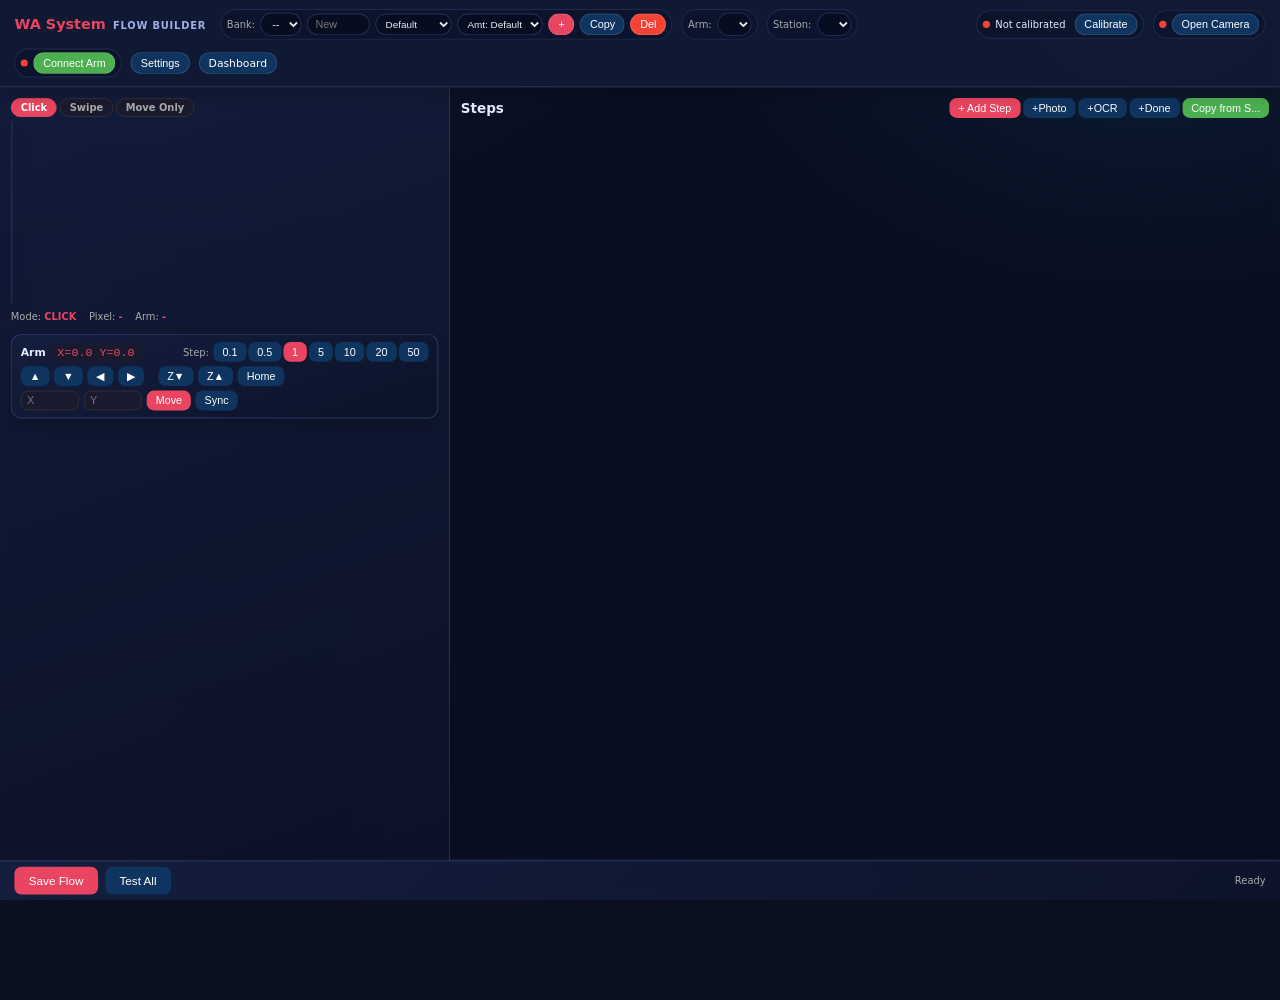
==== static/recorder.html @ 3c76bb42 "ui(builder): consolidate find-and-click/swipe match settings into single row Co-authored-by: Cursor " ====
<!DOCTYPE html>
<html lang="en">
<head>
    <meta charset="UTF-8">
    <meta name="viewport" content="width=device-width, initial-scale=1.0">
    <title>Flow Builder</title>
    <link rel="stylesheet" href="/static/css/style.css">
    <style>
        body { overflow: hidden; }

        /* === NAV BAR === */
        .builder-nav {
            background: var(--bg2);
            padding: 8px 16px;
            display: flex;
            align-items: center;
            gap: 14px;
            border-bottom: 1px solid var(--border);
            flex-wrap: wrap;
            z-index: 100;
        }
        .builder-nav .logo { font-size: 17px; font-weight: 700; color: var(--accent); margin-right: 4px; }
        .ctx-group { display: flex; align-items: center; gap: 6px; }
        .ctx-group label { font-size: 11px; color: var(--text2); margin: 0; white-space: nowrap; }
        .ctx-group select, .ctx-group input { width: auto; padding: 4px 8px; font-size: 12px; }
        .nav-spacer { flex: 1; }
        .status-dot { width: 8px; height: 8px; border-radius: 50%; display: inline-block; }
        .status-dot.on { background: var(--success); }
        .status-dot.off { background: var(--danger); }

        /* === MAIN LAYOUT === */
        .builder-main {
            display: grid;
            grid-template-columns: minmax(360px, 480px) 1fr;
            height: calc(100vh - 86px);
        }
        .panel-left {
            border-right: 1px solid var(--border);
            overflow-y: auto;
            padding: 10px;
            display: flex;
            flex-direction: column;
            gap: 10px;
        }
        .panel-right {
            display: flex;
            flex-direction: column;
            overflow: hidden;
        }
        .step-list-area {
            flex: 1;
            overflow-y: auto;
            padding: 10px;
            border-bottom: 1px solid var(--border);
        }
        .step-form-area {
            padding: 10px;
            background: var(--bg2);
            max-height: 50%;
            overflow-y: auto;
        }

        /* === CAMERA === */
        .camera-container {
            position: relative;
            background: #000;
            border-radius: var(--radius);
            overflow: hidden;
            line-height: 0;
        }
        .camera-container img { display: block; width: 100%; cursor: crosshair; }
        .camera-container canvas {
            position: absolute;
            top: 0; left: 0;
            width: 100%; height: 100%;
            pointer-events: none;
        }
        .camera-info { display: flex; gap: 14px; margin-top: 5px; font-size: 11px; color: var(--text2); }
        .camera-info strong { color: var(--accent); }

        /* === MODE BAR === */
        .mode-bar { display: flex; gap: 3px; margin-bottom: 5px; }
        .mode-btn {
            padding: 3px 10px; border-radius: 4px; font-size: 11px; font-weight: 600;
            cursor: pointer; border: 1px solid var(--border); background: var(--bg); color: var(--text2);
        }
        .mode-btn.active { background: var(--accent); color: #fff; border-color: var(--accent); }

        /* === ARM PANEL === */
        .arm-panel {
            background: var(--bg2);
            border: 1px solid var(--border);
            border-radius: var(--radius);
            padding: 8px 10px;
        }
        .arm-row { display: flex; align-items: center; gap: 5px; margin-bottom: 5px; flex-wrap: wrap; }
        .arm-row:last-child { margin-bottom: 0; }
        .arm-pos {
            font-family: 'Consolas', monospace;
            font-size: 13px; color: var(--accent);
            background: var(--bg); padding: 3px 8px; border-radius: 4px;
        }

        /* === STEP LIST === */
        .step-list-header { display: flex; align-items: center; justify-content: space-between; margin-bottom: 6px; }
        .step-list-header h3 { margin: 0; font-size: 15px; }
        .step-item {
            display: flex; align-items: center; gap: 6px;
            padding: 7px 8px; background: var(--bg); border: 1px solid var(--border);
            border-radius: var(--radius); margin-bottom: 3px; cursor: pointer; font-size: 12px;
        }
        .step-item:hover { border-color: var(--accent); }
        .step-item.selected { border-color: var(--accent); background: rgba(233,69,96,0.08); }
        .step-item.dragging { opacity: 0.4; }
        .step-item .grip { cursor: grab; color: var(--text2); user-select: none; }
        .step-num { font-weight: 700; color: var(--accent); min-width: 20px; text-align: right; }
        .step-name { flex: 1; white-space: nowrap; overflow: hidden; text-overflow: ellipsis; }
        .step-delay { color: var(--text2); font-size: 11px; white-space: nowrap; }

        /* === ACTION BADGES === */
        .action-badge {
            padding: 1px 6px; border-radius: 3px; font-size: 10px; font-weight: 600;
            min-width: 62px; text-align: center; display: inline-block; color: #fff;
        }
        .action-badge.CLICK { background: #1565c0; }
        .action-badge.TYPE { background: #6a1b9a; }
        .action-badge.SWIPE { background: #e65100; }
        .action-badge.PHOTO { background: #2e7d32; }
        .action-badge.ARM_MOVE { background: #37474f; }
        .action-badge.OCR_VERIFY { background: #00838f; }
        .action-badge.CHECK_SCREEN { background: #ff6f00; }

        /* === STEP FORM === */
        .form-grid { display: grid; grid-template-columns: 1fr 1fr; gap: 6px; }
        .form-grid .full { grid-column: 1 / -1; }
        .form-grid label { font-size: 11px; margin-bottom: 2px; }
        .form-grid input:not([type="checkbox"]), .form-grid select { padding: 5px 7px; font-size: 12px; }
        .form-grid input[type="checkbox"] { width: auto; }

        /* === BOTTOM BAR === */
        .builder-bottom {
            background: var(--bg2); border-top: 1px solid var(--border);
            padding: 6px 16px; display: flex; align-items: center; gap: 8px;
        }
        .builder-bottom .spacer { flex: 1; }
        #status-log { font-size: 11px; color: var(--text2); max-width: 500px; overflow: hidden; text-overflow: ellipsis; white-space: nowrap; }

        /* === KEYBOARD MODAL === */
        .kb-layout { display: grid; grid-template-columns: 1fr 1fr; gap: 12px; }
        .kb-right { overflow-y: auto; max-height: 68vh; }
        .kb-section-title { font-size: 10px; color: var(--text2); margin: 5px 0 2px; font-weight: 600; text-transform: uppercase; letter-spacing: 0.5px; }
        .kb-section-grid { display: grid; gap: 3px; margin-bottom: 4px; }
        .key-btn {
            padding: 5px 2px; text-align: center; background: var(--bg);
            border: 2px solid var(--border); border-radius: 4px;
            color: var(--text); font-size: 11px; font-weight: 600; cursor: pointer;
            min-width: 0; overflow: hidden; text-overflow: ellipsis; white-space: nowrap;
        }
        .key-btn:hover { border-color: var(--accent); }
        .key-btn.recorded { border-color: var(--success); background: rgba(76,175,80,0.1); }
        .key-btn.active { border-color: var(--accent); background: rgba(233,69,96,0.15); }
        .key-btn.special { font-size: 10px; color: var(--warning); }

        /* === RUN LOG === */
        .run-log {
            max-height: 260px; overflow-y: auto; font-size: 12px;
            font-family: 'Consolas', monospace; background: var(--bg);
            border-radius: var(--radius); padding: 8px;
        }
        .log-line { padding: 1px 0; }
        .log-line.running { color: var(--warning); }
        .log-line.done { color: var(--success); }
        .log-line.error { color: var(--danger); }
        .log-line.info { color: var(--text2); }

        /* === SETTINGS MODAL === */
        .settings-tabs { display: flex; gap: 0; border-bottom: 2px solid var(--border); margin-bottom: 12px; }
        .settings-tab {
            padding: 10px 20px; font-size: 15px; font-weight: 600; cursor: pointer;
            color: var(--text2); border-bottom: 2px solid transparent; margin-bottom: -2px;
        }
        .settings-tab:hover { color: var(--text); }
        .settings-tab.active { color: var(--accent); border-bottom-color: var(--accent); }
        .settings-panel { display: none; }
        .settings-panel.active { display: block; }
        .settings-table { width: 100%; font-size: 14px; }
        .settings-table th { font-size: 13px; padding: 8px 10px; }
        .settings-table td { padding: 7px 10px; }
        .settings-table input, .settings-table select {
            padding: 5px 8px; font-size: 14px; width: 100%;
        }
        .settings-table .actions { white-space: nowrap; width: 80px; }

        /* === Recorder UI Theme Overrides (visual only) === */
        html, body { min-height: 100%; }
        body {
            background:
                radial-gradient(1200px 700px at 10% -10%, rgba(120, 88, 255, 0.22), transparent 50%),
                radial-gradient(900px 600px at 90% 0%, rgba(50, 186, 255, 0.18), transparent 50%),
                #0a1020;
            color: #e8ecff;
            overflow: hidden;
        }
        .app-shell {
            width: 111.1112%;
            transform: scale(0.9);
            transform-origin: top left;
            height: 111.1112vh;
            display: flex;
            flex-direction: column;
            overflow: hidden;
        }
        .builder-nav {
            background: rgba(16, 25, 52, 0.96);
            border-bottom-color: rgba(109, 127, 206, 0.35);
            box-shadow: 0 8px 20px rgba(0, 0, 0, 0.2);
            padding: 10px 16px;
            gap: 10px;
        }
        .builder-nav .logo {
            display: inline-flex;
            align-items: baseline;
            gap: 8px;
            margin-right: 6px;
        }
        .builder-nav .logo-main {
            font-size: 16px;
            font-weight: 700;
            color: var(--accent);
            line-height: 1;
        }
        .builder-nav .logo-sub {
            font-size: 11px;
            letter-spacing: 0.08em;
            text-transform: uppercase;
            color: #9fb0e7;
            line-height: 1;
        }
        .builder-nav .ctx-group {
            padding: 3px 6px;
            border-radius: 999px;
            background: rgba(9, 16, 38, 0.5);
            border: 1px solid rgba(109, 127, 206, 0.2);
        }
        .builder-nav .ctx-group select,
        .builder-nav .ctx-group input {
            border-radius: 999px;
            border-color: rgba(109, 127, 206, 0.28);
            background: rgba(6, 12, 30, 0.72);
        }
        .builder-nav .btn {
            border-radius: 999px;
            border: 1px solid rgba(255, 255, 255, 0.12);
        }
        .builder-main {
            grid-template-columns: minmax(370px, 500px) 1fr;
            flex: 1;
            min-height: 0;
            height: auto;
        }
        .panel-left {
            border-right-color: rgba(109, 127, 206, 0.28);
            background: linear-gradient(160deg, rgba(18, 28, 59, 0.9), rgba(12, 18, 40, 0.94));
            padding: 12px;
            gap: 12px;
        }
        .panel-right {
            background: rgba(8, 14, 33, 0.55);
            min-height: 0;
        }
        .camera-container {
            border: 1px solid rgba(109, 127, 206, 0.3);
            border-radius: 12px;
            box-shadow: 0 10px 22px rgba(0, 0, 0, 0.22);
        }
        .arm-panel {
            background: linear-gradient(160deg, rgba(20, 31, 64, 0.9), rgba(12, 19, 40, 0.95));
            border-color: rgba(109, 127, 206, 0.3);
            border-radius: 12px;
            box-shadow: 0 8px 18px rgba(0, 0, 0, 0.2);
        }
        .step-list-area {
            padding: 12px;
            border-bottom-color: rgba(109, 127, 206, 0.24);
            min-height: 0;
        }
        .step-form-area {
            background: linear-gradient(160deg, rgba(18, 28, 59, 0.88), rgba(12, 18, 40, 0.92));
            border-top: 1px solid rgba(109, 127, 206, 0.2);
        }
        .step-item {
            background: rgba(11, 19, 43, 0.8);
            border-color: rgba(109, 127, 206, 0.26);
            border-radius: 10px;
        }
        .step-item.selected {
            border-color: rgba(151, 170, 255, 0.8);
            background: rgba(88, 106, 188, 0.16);
        }
        .mode-btn { border-radius: 999px; }
        .builder-bottom {
            background: linear-gradient(135deg, rgba(20, 30, 63, 0.95), rgba(13, 20, 42, 0.95));
            border-top-color: rgba(109, 127, 206, 0.35);
        }
        .modal {
            border-radius: 14px;
            border: 1px solid rgba(109, 127, 206, 0.3);
            background: linear-gradient(160deg, rgba(18, 28, 59, 0.95), rgba(12, 18, 40, 0.98));
            box-shadow: 0 16px 36px rgba(0, 0, 0, 0.32);
        }
        .settings-tabs { border-bottom-color: rgba(109, 127, 206, 0.35); }
        .settings-tab.active { color: #f2f5ff; border-bottom-color: #97a9ff; }
    </style>
</head>
<body>

<div class="app-shell">

<!-- ==================== NAV BAR ==================== -->
<div class="builder-nav">
    <span class="logo"><span class="logo-main">WA System</span><span class="logo-sub">Flow Builder</span></span>

    <div class="ctx-group">
        <label>Bank:</label>
        <select id="bank-select" onchange="onBankChange()"><option value="">--</option></select>
        <input id="bank-new" placeholder="New" style="width:70px;" onkeydown="if(event.key==='Enter')createBank()">
        <select id="bank-ttype" style="width:85px;padding:4px 6px;font-size:11px;" title="Transfer type" onchange="onTemplateFieldChange()">
            <option value="">Default</option>
            <option value="SAME">Same Bank</option>
            <option value="INTER">Interbank</option>
        </select>
        <select id="bank-amtfmt" style="width:95px;padding:4px 6px;font-size:11px;" title="Amount format" onchange="onTemplateFieldChange()">
            <option value="">Amt: Default</option>
            <option value="no_dot">Amt: No Dot</option>
            <option value="always_decimal">Amt: .00</option>
        </select>
        <button class="btn btn-sm btn-primary" onclick="createBank()" title="Create new bank template">+</button>
        <button class="btn btn-sm btn-secondary" onclick="copyFlow()" title="Copy flow to another arm or transfer type">Copy</button>
        <button class="btn btn-sm btn-danger" onclick="deleteFlow()" title="Delete current flow">Del</button>
    </div>

    <div class="ctx-group">
        <label>Arm:</label>
        <select id="arm-select" onchange="onArmChange()"></select>
    </div>

    <div class="ctx-group">
        <label>Station:</label>
        <select id="station-select" onchange="onStationChange()"></select>
    </div>

    <div class="nav-spacer"></div>

    <div class="ctx-group">
        <span class="status-dot off" id="cal-dot"></span>
        <span style="font-size:11px;" id="cal-label">Not calibrated</span>
        <button class="btn btn-sm btn-secondary" onclick="openCalibrate()" style="margin-left:4px;">Calibrate</button>
    </div>

    <div class="ctx-group">
        <span class="status-dot off" id="cam-dot"></span>
        <button class="btn btn-sm btn-secondary" id="cam-btn" onclick="toggleCam()">Open Camera</button>
    </div>

    <div class="ctx-group">
        <span class="status-dot off" id="arm-dot"></span>
        <button class="btn btn-sm btn-success" id="arm-btn" onclick="toggleArm()">Connect Arm</button>
    </div>

    <button class="btn btn-sm btn-secondary" onclick="openSettings()">Settings</button>
    <a href="/" class="btn btn-sm btn-secondary" style="text-decoration:none;">Dashboard</a>
</div>

<!-- ==================== MAIN LAYOUT ==================== -->
<div class="builder-main">

    <!-- LEFT: Camera + Arm Control -->
    <div class="panel-left">
        <div class="camera-section">
            <div class="mode-bar">
                <div class="mode-btn active" data-mode="click" onclick="setMode('click')">Click</div>
                <div class="mode-btn" data-mode="swipe" onclick="setMode('swipe')">Swipe</div>
                <div class="mode-btn" data-mode="move" onclick="setMode('move')">Move Only</div>
            </div>
            <div class="camera-container">
                <img id="camera-feed" src="" onclick="onCameraClick(event)" style="min-height:200px;">
                <canvas id="overlay"></canvas>
            </div>
            <div class="camera-info">
                <span>Mode: <strong id="lbl-mode">CLICK</strong></span>
                <span>Pixel: <strong id="lbl-pixel">-</strong></span>
                <span>Arm: <strong id="lbl-arm">-</strong></span>
            </div>
        </div>

        <div class="arm-panel">
            <div class="arm-row">
                <strong style="font-size:12px;">Arm</strong>
                <div class="arm-pos" id="pos-display">X=0.0 Y=0.0</div>
                <span style="font-size:11px;color:var(--text2);margin-left:auto;">Step:</span>
                <div id="jog-btns" style="display:flex;gap:2px;">
                    <button class="btn btn-secondary btn-sm" onclick="setJog(0.1)">0.1</button>
                    <button class="btn btn-secondary btn-sm" onclick="setJog(0.5)">0.5</button>
                    <button class="btn btn-primary btn-sm"   onclick="setJog(1)">1</button>
                    <button class="btn btn-secondary btn-sm" onclick="setJog(5)">5</button>
                    <button class="btn btn-secondary btn-sm" onclick="setJog(10)">10</button>
                    <button class="btn btn-secondary btn-sm" onclick="setJog(20)">20</button>
                    <button class="btn btn-secondary btn-sm" onclick="setJog(50)">50</button>
                </div>
            </div>
            <div class="arm-row">
                <button class="btn btn-secondary btn-sm" onclick="jog(0,-1)">&#9650;</button>
                <button class="btn btn-secondary btn-sm" onclick="jog(0,1)">&#9660;</button>
                <button class="btn btn-secondary btn-sm" onclick="jog(-1,0)">&#9664;</button>
                <button class="btn btn-secondary btn-sm" onclick="jog(1,0)">&#9654;</button>
                <span style="width:6px;"></span>
                <button class="btn btn-secondary btn-sm" onclick="pressArm()">Z&#9660;</button>
                <button class="btn btn-secondary btn-sm" onclick="liftArm()">Z&#9650;</button>
                <button class="btn btn-secondary btn-sm" onclick="goHome()">Home</button>
            </div>
            <div class="arm-row">
                <input id="go-x" type="number" step="0.1" placeholder="X" style="width:65px;padding:3px 6px;font-size:12px;">
                <input id="go-y" type="number" step="0.1" placeholder="Y" style="width:65px;padding:3px 6px;font-size:12px;">
                <button class="btn btn-primary btn-sm" onclick="goToXY()">Move</button>
                <button class="btn btn-secondary btn-sm" onclick="syncPos()" title="Only update display, arm stays">Sync</button>
            </div>
        </div>
    </div>

    <!-- RIGHT: Step List + Step Form -->
    <div class="panel-right">
        <div class="step-list-area">
            <div class="step-list-header">
                <h3>Steps <span id="step-count" style="color:var(--text2);font-weight:400;font-size:12px;"></span></h3>
                <div style="display:flex;gap:3px;flex-wrap:wrap;">
                    <button class="btn btn-primary btn-sm" onclick="showAddStep()">+ Add Step</button>
                    <button class="btn btn-secondary btn-sm" onclick="addQuick('PHOTO')">+Photo</button>
                    <button class="btn btn-secondary btn-sm" onclick="addQuick('OCR_VERIFY')">+OCR</button>
                    <button class="btn btn-secondary btn-sm" onclick="addQuick('done')">+Done</button>
                    <button class="btn btn-success btn-sm" onclick="showCopyCoords()" title="Copy coords from another station with offset">Copy from S...</button>
                </div>
            </div>
            <div id="step-list"></div>
        </div>
        <div class="step-form-area" id="form-area" style="display:none;">
            <div id="step-form"></div>
        </div>
    </div>
</div>

<!-- ==================== BOTTOM BAR ==================== -->
<div class="builder-bottom">
    <button class="btn btn-primary" onclick="saveFlow()">Save Flow</button>
    <button class="btn btn-secondary" onclick="testAll()">Test All</button>
    <div class="spacer"></div>
    <span id="status-log">Ready</span>
</div>

</div>

<!-- ==================== KEYBOARD MODAL ==================== -->
<div class="modal-overlay" id="kb-modal">
    <div class="modal" style="min-width:920px;max-width:96vw;max-height:90vh;display:flex;flex-direction:column;">
        <div style="display:flex;align-items:center;gap:10px;margin-bottom:6px;flex-wrap:wrap;">
            <h3 id="kb-title" style="margin:0;">Record Keyboard</h3>
            <select id="kb-cat" style="width:180px;padding:4px 8px;font-size:12px;" disabled>
                <option value="system_keyboard">System Keyboard (full)</option>
                <option value="system_keypad">System Keypad (digits)</option>
                <option value="app_keyboard">App Keyboard (full)</option>
                <option value="app_keypad">App Keypad (digits)</option>
                <option value="multi_page">Multi-Page Keyboard</option>
                <option value="random_pin">Random PIN Keypad</option>
            </select>
            <span id="kb-progress" style="font-size:11px;color:var(--text2);margin-left:auto;"></span>
        </div>
        <!-- Multi-page: page tabs -->
        <div id="kb-page-tabs" style="display:none;margin-bottom:6px;">
            <div style="display:flex;gap:3px;align-items:center;flex-wrap:wrap;" id="kb-page-btns"></div>
        </div>
        <div class="kb-layout" style="flex:1;overflow:hidden;">
            <div style="overflow-y:auto;">
                <div class="camera-container">
                    <img id="kb-cam" src="" onclick="onKbClick(event)" style="width:100%;cursor:crosshair;">
                </div>
                <p style="margin-top:6px;font-size:12px;">
                    Current: <strong id="kb-cur" style="color:var(--accent);font-size:18px;">-</strong>
                    <span style="color:var(--text2);margin-left:6px;">Click on camera to set position</span>
                </p>
            </div>
            <div class="kb-right">
                <div id="kb-grid"></div>
                <!-- Multi-page properties -->
                <div id="kb-props" style="display:none;margin-top:6px;padding:6px 8px;background:var(--bg);border-radius:var(--radius);font-size:12px;">
                    <strong style="font-size:11px;color:var(--text2);">Keyboard Properties</strong>
                    <label style="display:flex;align-items:center;gap:6px;margin:4px 0;cursor:pointer;">
                        <input type="checkbox" id="kb-auto-cap"> Auto-capitalize first letter
                    </label>
                    <label style="display:flex;align-items:center;gap:6px;margin:4px 0;cursor:pointer;">
                        <input type="checkbox" id="kb-shift-cancel" checked> Shift auto-cancel after one char
                    </label>
                </div>
                <details style="margin-top:6px;">
                    <summary style="font-size:11px;color:var(--text2);cursor:pointer;">Show recorded coordinates</summary>
                    <div style="max-height:140px;overflow-y:auto;margin-top:4px;">
                        <table style="width:100%;font-size:10px;">
                            <thead><tr><th>Page</th><th>Key</th><th>X</th><th>Y</th></tr></thead>
                            <tbody id="kb-table"></tbody>
                        </table>
                    </div>
                </details>
                <div class="btn-group" style="margin-top:8px;">
                    <button class="btn btn-success btn-sm" onclick="autoFillRows()" title="Record first & last key of each row, then auto-fill the rest">Auto-fill Rows</button>
                    <button class="btn btn-danger btn-sm" onclick="resetKb()" title="Delete all recorded keys for this keyboard and start fresh">Reset</button>
                    <button class="btn btn-primary btn-sm" onclick="saveKb()">Save & Close</button>
                    <button class="btn btn-secondary btn-sm" onclick="closeKb()">Cancel</button>
                </div>
            </div>
        </div>
    </div>
</div>

<!-- ==================== TEST RUN MODAL ==================== -->
<div class="modal-overlay" id="run-modal">
    <div class="modal" style="min-width:480px;">
        <h3>Test Run</h3>
        <div class="run-log" id="run-log"></div>
        <div class="btn-group" style="margin-top:10px;">
            <button class="btn btn-danger btn-sm" onclick="runAbort=true">Stop</button>
            <button class="btn btn-secondary btn-sm" onclick="closeModal('run-modal');runAbort=true">Close</button>
        </div>
    </div>
</div>

<!-- ==================== SETTINGS MODAL ==================== -->
<div class="modal-overlay" id="settings-modal">
    <div class="modal" style="min-width:850px;max-width:95vw;max-height:85vh;display:flex;flex-direction:column;">
        <div style="display:flex;justify-content:space-between;align-items:center;margin-bottom:0;">
            <h3 style="margin:0;">Settings</h3>
            <button class="btn btn-secondary btn-sm" onclick="closeModal('settings-modal')">Close</button>
        </div>
        <div class="settings-tabs">
            <div class="settings-tab active" onclick="setSettingsTab('bank-apps')">Bank Apps</div>
            <div class="settings-tab" onclick="setSettingsTab('arms')">Arms</div>
            <div class="settings-tab" onclick="setSettingsTab('stations')">Stations</div>
            <div class="settings-tab" onclick="setSettingsTab('phones')">Phones</div>
            <div class="settings-tab" onclick="setSettingsTab('mappings')">Bank Mappings</div>
        </div>
        <div style="flex:1;overflow-y:auto;">
            <div class="settings-panel active" id="sp-bank-apps"></div>
            <div class="settings-panel" id="sp-arms"></div>
            <div class="settings-panel" id="sp-stations"></div>
            <div class="settings-panel" id="sp-phones"></div>
            <div class="settings-panel" id="sp-mappings"></div>
        </div>
    </div>
</div>

<!-- ==================== CALIBRATION MODAL ==================== -->
<div class="modal-overlay" id="roi-modal" onclick="if(event.target===this)this.classList.remove('active')">
    <div class="modal" style="max-width:540px;text-align:center;">
        <div style="display:flex;justify-content:space-between;align-items:center;margin-bottom:8px;">
            <h3 style="margin:0;">Select OCR Region</h3>
            <button class="btn btn-secondary btn-sm" onclick="closeModal('roi-modal')">Done</button>
        </div>
        <p style="font-size:11px;color:var(--text2);margin-bottom:8px;">Draw a rectangle on the photo to select the OCR area. You can redraw.</p>
        <canvas id="roi-canvas" style="cursor:crosshair;border:1px solid var(--border);border-radius:4px;max-width:100%;"></canvas>
        <div id="roi-info" style="margin-top:6px;font-size:12px;color:var(--accent);"></div>
    </div>
</div>

<div class="modal-overlay" id="cal-modal">
    <div class="modal" style="min-width:720px;max-width:95vw;">
        <div style="display:flex;justify-content:space-between;align-items:center;margin-bottom:12px;">
            <h3 style="margin:0;">Fiducial Card Calibration</h3>
            <button class="btn btn-secondary btn-sm" onclick="closeModal('cal-modal')">Close</button>
        </div>

        <div id="cal-step-1">
            <p style="margin-bottom:6px;"><strong>Step 1 of 3</strong> &mdash; Capture Photo</p>
            <p style="margin-bottom:8px;font-size:12px;color:var(--text2);">Place the calibration card on the phone stage with its printed edges parallel to the arm's X/Y axes. Jog the arm so the camera sees the entire inner black square.</p>
            <div style="margin-bottom:12px;">
                <label style="font-size:12px;">Inner square size:</label>
                <input id="cal-card-size" type="number" value="50" step="1" style="width:70px;"> mm
                <span style="font-size:11px;color:var(--text2);margin-left:8px;">(default 50mm; check card's printed label)</span>
            </div>
            <button class="btn btn-primary" onclick="calCaptureSnapshot()">Capture Photo</button>
        </div>

        <div id="cal-step-2" style="display:none;">
            <p style="margin-bottom:6px;"><strong>Step 2 of 3</strong> &mdash; Click Corners</p>
            <p style="margin-bottom:8px;font-size:12px;color:var(--text2);">Click the 4 corners of the inner black square in this order: <strong>TL &rarr; TR &rarr; BR &rarr; BL</strong>.</p>
            <div style="margin-bottom:6px;font-size:12px;">Next to click: <strong id="cal-next-corner" style="color:var(--accent);">TL (top-left)</strong></div>
            <canvas id="cal-click-canvas" style="cursor:crosshair;border:1px solid var(--border);border-radius:4px;max-width:100%;display:block;"></canvas>
            <div id="cal-corner-list" style="font-size:11px;color:var(--text2);margin-top:4px;min-height:14px;"></div>
            <div style="margin-top:10px;display:flex;gap:6px;">
                <button class="btn btn-secondary btn-sm" onclick="calResetCorners()">Reset Clicks</button>
                <button class="btn btn-primary" id="cal-to-step-3" onclick="calProceedToPenStep()" disabled>Next: Align Pen</button>
            </div>
        </div>

        <div id="cal-step-3" style="display:none;">
            <p style="margin-bottom:6px;"><strong>Step 3 of 3</strong> &mdash; Align Pen to Crosshair</p>
            <p style="margin-bottom:10px;font-size:12px;color:var(--text2);">Jog the pen tip over the card crosshair, lower the pen with <em>Press</em> to verify it physically touches the crosshair center, then click <em>Set Pen Reference</em>. Arrow keys also work.</p>
            <div style="display:flex;gap:18px;align-items:flex-start;margin-bottom:8px;">
                <div style="flex:0 0 auto;">
                    <div style="display:flex;gap:4px;margin-bottom:6px;align-items:center;">
                        <span style="font-size:11px;color:var(--text2);">Step:</span>
                        <button class="btn btn-secondary btn-sm cal-jog-step-btn" data-step="0.1" onclick="calSetJogStep(0.1)" style="font-size:10px;padding:2px 6px;">0.1</button>
                        <button class="btn btn-primary btn-sm cal-jog-step-btn" data-step="1" onclick="calSetJogStep(1)" style="font-size:10px;padding:2px 6px;">1</button>
                        <button class="btn btn-secondary btn-sm cal-jog-step-btn" data-step="5" onclick="calSetJogStep(5)" style="font-size:10px;padding:2px 6px;">5</button>
                        <span style="font-size:11px;color:var(--text2);margin-left:4px;">mm</span>
                    </div>
                    <div style="display:grid;grid-template-columns:repeat(3,34px);grid-template-rows:repeat(3,30px);gap:2px;">
                        <div></div>
                        <button class="btn btn-secondary btn-sm" onclick="calJog(0,-1)" title="Up (Y-)">&#9650;</button>
                        <div></div>
                        <button class="btn btn-secondary btn-sm" onclick="calJog(-1,0)" title="Left (X-)">&#9664;</button>
                        <div style="font-size:10px;text-align:center;align-self:center;color:var(--text2);">jog</div>
                        <button class="btn btn-secondary btn-sm" onclick="calJog(1,0)" title="Right (X+)">&#9654;</button>
                        <div></div>
                        <button class="btn btn-secondary btn-sm" onclick="calJog(0,1)" title="Down (Y+)">&#9660;</button>
                        <div></div>
                    </div>
                    <div style="margin-top:6px;display:flex;gap:4px;">
                        <button class="btn btn-secondary btn-sm" onclick="pressArm()" style="font-size:11px;">Press</button>
                        <button class="btn btn-secondary btn-sm" onclick="liftArm()" style="font-size:11px;">Lift</button>
                    </div>
                </div>
                <div style="flex:1;">
                    <div style="padding:10px;background:var(--bg);border-radius:var(--radius);font-family:monospace;font-size:14px;">
                        Current arm:<br>
                        X = <span id="cal-pen-cur-x" style="color:var(--accent);font-weight:bold;">0</span><br>
                        Y = <span id="cal-pen-cur-y" style="color:var(--accent);font-weight:bold;">0</span>
                    </div>
                    <button class="btn btn-success" style="margin-top:12px;width:100%;" onclick="calSetPenPos()">Set Pen Reference &amp; Save</button>
                </div>
            </div>
        </div>

        <div id="cal-step-4" style="display:none;">
            <h4 id="cal-result-header" style="margin-bottom:8px;">Calibration Result</h4>
            <div id="cal-result-summary" style="font-family:monospace;font-size:12px;padding:10px;background:var(--bg);border-radius:var(--radius);white-space:pre-wrap;"></div>
            <div style="margin-top:12px;display:flex;gap:6px;">
                <button class="btn btn-primary" onclick="calReset()">Start Over</button>
                <button class="btn btn-secondary" onclick="closeModal('cal-modal')">Done</button>
            </div>
        </div>
    </div>
</div>

<script src="/static/js/api.js"></script>
<script>
/* ============================================================
   STATE
   ============================================================ */
let S = {
    bank: '',
    station: 1,
    tplId: null,
    templates: [],
    armOn: false,
    curX: 0, curY: 0,
    jogStep: 1,
    calibrated: false,
    mode: 'click',
    swipePhase: null,
    swipeStartArm: null,
    swipeStartPx: null,
    lastArm: null,
    steps: [],
    selIdx: -1,
    isNew: false,
    uiEls: {},
    swipes: {},
    keymaps: {},
    kbType: '',
    kbKeys: {},
    kbCurKey: null,
    refs: [],
    camOn: false,
    armId: null,
    allStations: [],
    maxX: null,
    maxY: null,
};
let runAbort = false;

function getArmId() { return S.armId; }

/* ============================================================
   INIT
   ============================================================ */
async function init() {
    const arms = await API.get('/api/stations/arms');
    const armSel = document.getElementById('arm-select');
    armSel.innerHTML = arms.map(a => `<option value="${a.id}">${a.name} (${a.com_port})</option>`).join('');
    if (arms.length > 0) {
        S.armId = arms[0].id;
        S.maxX = arms[0].max_x ?? null;
        S.maxY = arms[0].max_y ?? null;
    }

    S.allStations = await API.get('/api/stations/');
    loadStationsForArm();

    await reloadTemplates();

    const arm = await API.get('/api/recorder/arm/status' + (S.armId ? '?arm_id=' + S.armId : ''));
    if (arm.connected) {
        S.armOn = true;
        S.curX = arm.x || 0;
        S.curY = arm.y || 0;
    }
    updateArmUI();

    const cam = await API.get('/api/camera/status' + (S.armId ? '?arm_id=' + S.armId : ''));
    if (cam.open) {
        S.camOn = true;
        document.getElementById('camera-feed').src = '/api/stream?arm_id=' + S.armId + '&t=' + Date.now();
        document.getElementById('cam-dot').className = 'status-dot on';
        document.getElementById('cam-btn').textContent = 'Close Camera';
        document.getElementById('cam-btn').className = 'btn btn-sm btn-danger';
    }

    await checkCal();
    renderSteps();
    document.addEventListener('keydown', onKey);

    window.addEventListener('beforeunload', (e) => {
        if (S.armOn || S.camOn) {
            const msg = 'Arm or camera is still connected. Leaving will auto-disconnect.';
            e.returnValue = msg;
            return msg;
        }
    });

    window.addEventListener('unload', () => {
        if (S.camOn) {
            navigator.sendBeacon('/api/camera/close' + (S.armId ? '?arm_id=' + S.armId : ''));
        }
        if (S.armOn) {
            navigator.sendBeacon('/api/recorder/arm/disconnect' + (S.armId ? '?arm_id=' + S.armId : ''));
        }
    });
}

function loadStationsForArm() {
    const filtered = S.allStations.filter(s => s.arm_id === S.armId);
    const sel = document.getElementById('station-select');
    sel.innerHTML = filtered.map(s => `<option value="${s.id}">${s.name}</option>`).join('');
    if (filtered.length > 0) {
        S.station = filtered[0].id;
        sel.value = S.station;
    } else {
        S.station = null;
    }
}

async function onArmChange() {
    const newArmId = parseInt(document.getElementById('arm-select').value);
    if (S.armOn) {
        document.getElementById('arm-select').value = S.armId;
        toast('Disconnect arm first before switching', 'error');
        return;
    }
    if (S.camOn) { await toggleCam(); }
    S.armId = newArmId;
    const selectedArm = (await API.get('/api/stations/arms')).find(a => a.id === newArmId);
    S.maxX = selectedArm?.max_x ?? null;
    S.maxY = selectedArm?.max_y ?? null;
    loadStationsForArm();
    await reloadTemplates();
    S.bank = ''; S.tplId = null; S.steps = []; S.refs = [];
    S.uiEls = {}; S.swipes = {}; S.keymaps = {};
    S.selIdx = -1; S.curX = 0; S.curY = 0;
    document.getElementById('bank-select').value = '';
    showPos();
    renderSteps();
    await checkCal();
    toast('Switched to ARM ' + S.armId);
}

async function reloadTemplates() {
    S.templates = await API.get('/api/banks/templates?arm_id=' + S.armId);
    fillBankSelect();
}

function fillBankSelect() {
    const sel = document.getElementById('bank-select');
    const active = S.templates.filter(t => t.status === 'active').sort((a,b) => a.bank_code.localeCompare(b.bank_code));
    sel.innerHTML = '<option value="">-- select --</option>' +
        active.map(t => {
            const tt = t.transfer_type ? ` (${t.transfer_type})` : '';
            return `<option value="${t.id}">${t.bank_code}${tt}</option>`;
        }).join('');
}

/* ============================================================
   CONTEXT: Bank / Station
   ============================================================ */
async function onBankChange() {
    const selVal = document.getElementById('bank-select').value;
    if (!selVal) { S.bank = ''; S.tplId = null; S.steps = []; renderSteps(); return; }
    const tpl = S.templates.find(t => t.id === parseInt(selVal));
    if (!tpl) return;
    S.bank = tpl.bank_code;
    S.tplId = tpl.id;
    document.getElementById('bank-ttype').value = tpl.transfer_type || '';
    document.getElementById('bank-amtfmt').value = tpl.amount_format || '';
    await loadDirectTemplate();
}

async function onTemplateFieldChange() {
    if (!S.tplId) return;
    const tpl = S.templates.find(t => t.id === S.tplId);
    if (!tpl) return;

    const newTT = document.getElementById('bank-ttype').value || null;
    const newAF = document.getElementById('bank-amtfmt').value || null;

    const data = {};
    if (newTT !== (tpl.transfer_type || null)) data.transfer_type = newTT;
    if (newAF !== (tpl.amount_format || null)) data.amount_format = newAF;
    if (!Object.keys(data).length) return;

    const r = await API.put(`/api/banks/templates/${S.tplId}`, data);
    if (r.error) { toast('Error: ' + r.error, 'error'); return; }

    if ('transfer_type' in data) tpl.transfer_type = newTT;
    if ('amount_format' in data) tpl.amount_format = newAF;
    fillBankSelect();
    document.getElementById('bank-select').value = S.tplId;
    toast('Updated: ' + Object.keys(data).join(', '));
}

async function createBank() {
    const code = document.getElementById('bank-new').value.trim().toUpperCase();
    if (!code) return;
    const ttype = document.getElementById('bank-ttype').value || null;
    const amtfmt = document.getElementById('bank-amtfmt').value || null;
    const suffix = ttype ? ` ${ttype === 'SAME' ? 'Same Bank' : 'Interbank'}` : '';
    const r = await API.post('/api/banks/templates', {
        bank_code: code, arm_id: S.armId, name: code + suffix + ' Transfer Flow', transfer_type: ttype, amount_format: amtfmt,
    });
    if (r.success) {
        await reloadTemplates();
        document.getElementById('bank-select').value = r.id;
        document.getElementById('bank-new').value = '';
        S.bank = code;
        S.tplId = r.id;
        await loadDirectTemplate();
        toast('Template created: ' + code + (ttype ? ' (' + ttype + ')' : ''));
    }
}

async function onStationChange() {
    S.station = parseInt(document.getElementById('station-select').value);
    await checkCal();
    if (S.bank) {
        await loadCoords();
        refreshStepCoords();
        renderSteps();
        setStatus(`Station S${S.station}: ${Object.keys(S.uiEls).length} coords, ${Object.keys(S.keymaps).length} keyboards loaded`);
    }
}

function refreshStepCoords() {
    for (const s of S.steps) {
        if (['CLICK','ARM_MOVE','PHOTO','OCR_VERIFY','CHECK_SCREEN'].includes(s.action_type) && s.ui_element_key) {
            const el = S.uiEls[s.ui_element_key];
            s.coords = el ? { x: el.x, y: el.y } : null;
        } else if (s.action_type === 'SWIPE' && s.swipe_key) {
            const sw = S.swipes[s.swipe_key];
            s.coords = sw ? { start_x: sw.start_x, start_y: sw.start_y, end_x: sw.end_x, end_y: sw.end_y } : null;
        }
    }
}

/* ============================================================
   COPY COORDINATES (offset between stations)
   ============================================================ */
S._copySrcEls = null;
S._copySrcSwipes = null;
S._copySrcKeymaps = null;
S._copyOffset = null;

async function showCopyCoords() {
    if (!S.bank) { toast('Select bank first', 'error'); return; }
    const others = [1,2,3,4].filter(s => s !== S.station);
    if (!others.length) return;

    document.getElementById('form-area').style.display = 'block';
    document.getElementById('step-form').innerHTML = `
        <div style="display:flex;justify-content:space-between;align-items:center;margin-bottom:6px;">
            <h3 style="font-size:14px;margin:0;">Copy Coords → S${S.station}</h3>
            <button class="btn btn-secondary btn-sm" onclick="hideCopyMode()">✕</button>
        </div>
        <div class="form-grid">
            <div class="form-group"><label>Copy FROM station</label>
                <select id="cp-src" onchange="loadCopySrc()">
                    ${others.map(s => `<option value="${s}">S${s}</option>`).join('')}
                </select></div>
            <div class="form-group"><label>Reference point</label>
                <select id="cp-ref" onchange="onCopyRefChange()">
                    <option value="">-- load source first --</option>
                </select></div>
        </div>
        <div style="font-size:12px;color:var(--text2);margin:4px 0;">
            Source coord: <strong id="cp-src-xy" style="color:var(--accent);">-</strong>
        </div>
        <div style="font-size:12px;margin:4px 0;padding:6px 8px;background:var(--bg);border-radius:var(--radius);">
            <strong>Step:</strong> Jog the arm to the same point on S${S.station}'s phone, then:<br>
            <button class="btn btn-success btn-sm" onclick="calcOffsetFromArm()" style="margin-top:4px;">Use Current Arm Position</button>
            <span style="color:var(--text2);margin-left:8px;">or click on camera (requires calibration)</span>
        </div>
        <div style="font-size:13px;margin:4px 0;">
            Offset: <strong id="cp-offset" style="color:var(--success);">-</strong>
        </div>
        <div id="cp-preview" style="max-height:160px;overflow-y:auto;font-size:10px;margin:4px 0;"></div>
        <div style="display:flex;gap:6px;margin-top:4px;">
            <button class="btn btn-primary btn-sm" id="cp-apply" onclick="applyCopy()" disabled>Apply All</button>
            <button class="btn btn-secondary btn-sm" onclick="hideCopyMode()">Cancel</button>
        </div>`;

    S.mode = 'offset';
    document.querySelectorAll('.mode-bar .mode-btn').forEach(b => b.classList.remove('active'));
    document.getElementById('lbl-mode').textContent = 'OFFSET CAL';
    S._copyOffset = null;

    await loadCopySrc();
}

async function loadCopySrc() {
    const srcSt = parseInt(document.getElementById('cp-src').value);
    const [ui, sw, km] = await Promise.all([
        API.get(`/api/coords/ui/${S.bank}/${srcSt}`),
        API.get(`/api/coords/swipes/${S.bank}/${srcSt}`),
        API.get(`/api/coords/keymaps/${S.bank}/${srcSt}`),
    ]);

    S._copySrcEls = {};
    (Array.isArray(ui) ? ui : []).forEach(e => { S._copySrcEls[e.element_key] = { x: e.x, y: e.y }; });

    S._copySrcSwipes = {};
    (Array.isArray(sw) ? sw : []).forEach(s => {
        S._copySrcSwipes[s.swipe_key] = { start_x: s.start_x, start_y: s.start_y, end_x: s.end_x, end_y: s.end_y };
    });

    S._copySrcKeymaps = {};
    (Array.isArray(km) ? km : []).forEach(k => {
        if (!S._copySrcKeymaps[k.keyboard_type]) S._copySrcKeymaps[k.keyboard_type] = {};
        S._copySrcKeymaps[k.keyboard_type][k.key_char] = { x: k.x, y: k.y };
    });

    const sel = document.getElementById('cp-ref');
    const keys = Object.keys(S._copySrcEls);
    sel.innerHTML = '<option value="">-- pick reference --</option>' +
        keys.map(k => {
            const c = S._copySrcEls[k];
            return `<option value="${k}">${k} (${c.x.toFixed(1)}, ${c.y.toFixed(1)})</option>`;
        }).join('');

    const nEl = keys.length, nSw = Object.keys(S._copySrcSwipes).length;
    const nKm = Object.values(S._copySrcKeymaps).reduce((a, o) => a + Object.keys(o).length, 0);
    setStatus(`S${srcSt}: ${nEl} elements, ${nSw} swipes, ${nKm} keys`);
    document.getElementById('cp-offset').textContent = '-';
    document.getElementById('cp-preview').innerHTML = '';
    document.getElementById('cp-apply').disabled = true;
    S._copyOffset = null;
}

function onCopyRefChange() {
    const key = document.getElementById('cp-ref').value;
    if (key && S._copySrcEls[key]) {
        const c = S._copySrcEls[key];
        document.getElementById('cp-src-xy').textContent = `(${c.x.toFixed(1)}, ${c.y.toFixed(1)})`;
    } else {
        document.getElementById('cp-src-xy').textContent = '-';
    }
    S._copyOffset = null;
    document.getElementById('cp-offset').textContent = '-';
    document.getElementById('cp-preview').innerHTML = '';
    document.getElementById('cp-apply').disabled = true;
}

function calcOffsetFromArm() {
    const refKey = document.getElementById('cp-ref')?.value;
    if (!refKey || !S._copySrcEls || !S._copySrcEls[refKey]) {
        toast('Select a reference point first', 'error'); return;
    }
    const src = S._copySrcEls[refKey];
    S._copyOffset = {
        dx: +(S.curX - src.x).toFixed(1),
        dy: +(S.curY - src.y).toFixed(1),
    };
    document.getElementById('cp-offset').textContent =
        `dx = ${S._copyOffset.dx}, dy = ${S._copyOffset.dy}`;
    showCopyPreview();
    document.getElementById('cp-apply').disabled = false;
    setStatus(`Offset: dx=${S._copyOffset.dx}, dy=${S._copyOffset.dy} (from arm pos ${S.curX}, ${S.curY})`);
}

function showCopyPreview() {
    if (!S._copyOffset) return;
    const { dx, dy } = S._copyOffset;
    let rows = '';
    for (const [k, c] of Object.entries(S._copySrcEls)) {
        rows += `<tr><td>UI</td><td>${k}</td><td>(${c.x.toFixed(1)},${c.y.toFixed(1)})</td>
            <td style="color:var(--success);">(${(c.x+dx).toFixed(1)},${(c.y+dy).toFixed(1)})</td></tr>`;
    }
    for (const [k, c] of Object.entries(S._copySrcSwipes)) {
        rows += `<tr><td>Swipe</td><td>${k}</td>
            <td>(${c.start_x.toFixed(1)},${c.start_y.toFixed(1)})→(${c.end_x.toFixed(1)},${c.end_y.toFixed(1)})</td>
            <td style="color:var(--success);">(${(c.start_x+dx).toFixed(1)},${(c.start_y+dy).toFixed(1)})→(${(c.end_x+dx).toFixed(1)},${(c.end_y+dy).toFixed(1)})</td></tr>`;
    }
    for (const [kbType, keys] of Object.entries(S._copySrcKeymaps)) {
        const n = Object.keys(keys).length;
        rows += `<tr><td>KB</td><td>${kbType}</td><td colspan="2">${n} keys (all offset by dx=${dx}, dy=${dy})</td></tr>`;
    }
    document.getElementById('cp-preview').innerHTML =
        `<table style="width:100%;"><thead><tr><th>Type</th><th>Name</th><th>Source</th><th>→ S${S.station}</th></tr></thead><tbody>${rows}</tbody></table>`;
}

async function applyCopy() {
    if (!S._copyOffset) return;
    const { dx, dy } = S._copyOffset;
    setStatus('Applying offset...');
    let count = 0;

    for (const [key, c] of Object.entries(S._copySrcEls)) {
        const nx = +(c.x + dx).toFixed(1), ny = +(c.y + dy).toFixed(1);
        const ex = S.uiEls[key];
        if (ex && ex.id) {
            await API.put(`/api/coords/ui/${ex.id}`, { x: nx, y: ny });
            S.uiEls[key] = { x: nx, y: ny, id: ex.id };
        } else {
            const r = await API.post('/api/coords/ui', {
                bank_code: S.bank, station_id: S.station, element_key: key, x: nx, y: ny,
            });
            if (!r.error) S.uiEls[key] = { x: nx, y: ny, id: r.id };
        }
        count++;
    }

    for (const [key, c] of Object.entries(S._copySrcSwipes)) {
        const data = {
            start_x: +(c.start_x+dx).toFixed(1), start_y: +(c.start_y+dy).toFixed(1),
            end_x: +(c.end_x+dx).toFixed(1), end_y: +(c.end_y+dy).toFixed(1),
        };
        const ex = S.swipes[key];
        if (ex && ex.id) {
            await API.put(`/api/coords/swipes/${ex.id}`, data);
            S.swipes[key] = { ...data, id: ex.id };
        } else {
            const r = await API.post('/api/coords/swipes', {
                bank_code: S.bank, station_id: S.station, swipe_key: key, ...data,
            });
            if (!r.error) S.swipes[key] = { ...data, id: r.id };
        }
        count++;
    }

    for (const [kbType, keys] of Object.entries(S._copySrcKeymaps)) {
        const batch = Object.entries(keys).map(([ch, p]) => ({
            char: ch, x: +(p.x+dx).toFixed(1), y: +(p.y+dy).toFixed(1),
        }));
        await API.post('/api/coords/keymaps/batch', {
            bank_code: S.bank, station_id: S.station, keyboard_type: kbType, keys: batch,
        });
        if (!S.keymaps[kbType]) S.keymaps[kbType] = {};
        batch.forEach(k => { S.keymaps[kbType][k.char] = { x: k.x, y: k.y }; });
        count += batch.length;
    }

    refreshStepCoords();
    renderSteps();
    toast(`Done! ${count} coordinates copied to S${S.station}`);
    setStatus(`Offset applied: dx=${dx}, dy=${dy} — ${count} coords`);
    hideCopyMode();
}

function hideCopyMode() {
    setMode('click');
    hideForm();
    S._copySrcEls = null;
    S._copySrcSwipes = null;
    S._copySrcKeymaps = null;
    S._copyOffset = null;
}

async function loadDirectTemplate() {
    await loadRefs();
    await loadCoords();
    const rows = await API.get(`/api/flows/${S.tplId}/steps`);
    S.steps = (Array.isArray(rows) ? rows : []).map(r => ({
        id: r.id, step_name: r.step_name, action_type: r.action_type,
        ui_element_key: r.ui_element_key, keymap_type: r.keymap_type,
        swipe_key: r.swipe_key, input_source: r.input_source,
        tap_count: r.tap_count || 1, pre_delay_ms: r.pre_delay_ms || 0,
        post_delay_ms: r.post_delay_ms || 0, description: r.description || '',
        coords: getStepCoords(r),
    }));
    S.selIdx = -1;
    hideForm();
    renderSteps();
    setStatus(`Loaded ${S.steps.length} steps for ${S.bank}`);
}

async function loadTemplate() {
    const tpl = S.templates.find(t => t.bank_code === S.bank && t.status === 'active');
    await loadRefs();
    if (tpl) {
        S.tplId = tpl.id;
        await loadCoords();
        const rows = await API.get(`/api/flows/${S.tplId}/steps`);
        S.steps = rows.map(r => ({
            id: r.id,
            step_name: r.step_name,
            action_type: r.action_type,
            ui_element_key: r.ui_element_key,
            keymap_type: r.keymap_type,
            swipe_key: r.swipe_key,
            input_source: r.input_source,
            tap_count: r.tap_count || 1,
            pre_delay_ms: r.pre_delay_ms || 0,
            post_delay_ms: r.post_delay_ms || 0,
            description: r.description || '',
            coords: getStepCoords(r),
        }));
        setStatus(`Loaded ${S.steps.length} steps for ${S.bank}`);
    } else {
        const r = await API.post('/api/banks/templates', { bank_code: S.bank, arm_id: S.armId, name: S.bank + ' Transfer Flow' });
        S.tplId = r.id;
        await reloadTemplates();
        S.steps = [];
        setStatus('New template: ' + S.bank);
    }
    S.selIdx = -1;
    hideForm();
    renderSteps();
}

function getStepCoords(row) {
    if (row.ui_element_key && S.uiEls[row.ui_element_key])
        return { x: S.uiEls[row.ui_element_key].x, y: S.uiEls[row.ui_element_key].y };
    if (row.swipe_key && S.swipes[row.swipe_key]) {
        const s = S.swipes[row.swipe_key];
        return { start_x: s.start_x, start_y: s.start_y, end_x: s.end_x, end_y: s.end_y };
    }
    return null;
}

async function loadCoords() {
    if (!S.bank) return;
    const [ui, sw, km, kbConfigs] = await Promise.all([
        API.get(`/api/coords/ui/${S.bank}/${S.station}`),
        API.get(`/api/coords/swipes/${S.bank}/${S.station}`),
        API.get(`/api/coords/keymaps/${S.bank}/${S.station}`),
        API.get(`/api/coords/keyboard-configs/${S.bank}/${S.station}`),
    ]);
    S.uiEls = {}; ui.forEach(e => { S.uiEls[e.element_key] = { x: e.x, y: e.y, id: e.id }; });
    S.swipes = {}; sw.forEach(s => { S.swipes[s.swipe_key] = { start_x: s.start_x, start_y: s.start_y, end_x: s.end_x, end_y: s.end_y, id: s.id }; });
    S.keymaps = {}; km.forEach(k => {
        if (!S.keymaps[k.keyboard_type]) S.keymaps[k.keyboard_type] = {};
        S.keymaps[k.keyboard_type][k.key_char] = { x: k.x, y: k.y, id: k.id };
    });
    (Array.isArray(kbConfigs) ? kbConfigs : []).forEach(c => {
        if (!S.keymaps[c.keyboard_type]) S.keymaps[c.keyboard_type] = {};
    });
}

async function checkCal() {
    const c = await API.get('/api/calibration/status');
    S.calibrated = !!(c[S.station] && c[S.station].calibrated);
    document.getElementById('cal-dot').className = 'status-dot ' + (S.calibrated ? 'on' : 'off');
    document.getElementById('cal-label').textContent = S.calibrated ? 'Calibrated' : 'Not calibrated';
}

/* ============================================================
   CAMERA TOGGLE
   ============================================================ */
async function toggleCam() {
    const img = document.getElementById('camera-feed');
    const dot = document.getElementById('cam-dot');
    const btn = document.getElementById('cam-btn');
    const aq = S.armId ? '?arm_id=' + S.armId : '';
    if (S.camOn) {
        img.src = '';
        await API.post('/api/camera/close' + aq);
        S.camOn = false;
        dot.className = 'status-dot off';
        btn.textContent = 'Open Camera';
        btn.className = 'btn btn-sm btn-secondary';
        toast('Camera released');
    } else {
        await API.post('/api/camera/open' + aq);
        img.src = '/api/stream' + aq + (aq ? '&' : '?') + 't=' + Date.now();
        S.camOn = true;
        dot.className = 'status-dot on';
        btn.textContent = 'Close Camera';
        btn.className = 'btn btn-sm btn-danger';
        toast('Camera opened');
    }
}

/* ============================================================
   ARM CONTROL
   ============================================================ */
async function toggleArm() {
    const aq = S.armId ? '?arm_id=' + S.armId : '';
    if (S.armOn) {
        await API.post('/api/recorder/arm/disconnect' + aq);
        S.armOn = false;
        toast('Arm disconnected');
    } else {
        const r = await API.post('/api/recorder/arm/connect' + aq);
        if (r.success) {
            S.armOn = true;
            S.curX = 0; S.curY = 0;
            toast('Arm connected (pos 0,0 — Sync if arm elsewhere)');
        } else { toast('Failed: ' + (r.error || '?'), 'error'); return; }
    }
    updateArmUI();
}

function updateArmUI() {
    const dot = document.getElementById('arm-dot');
    const btn = document.getElementById('arm-btn');
    dot.className = 'status-dot ' + (S.armOn ? 'on' : 'off');
    btn.textContent = S.armOn ? 'Disconnect' : 'Connect Arm';
    btn.className = S.armOn ? 'btn btn-sm btn-danger' : 'btn btn-sm btn-success';
    showPos();
}

function showPos() {
    document.getElementById('pos-display').textContent = `X=${S.curX.toFixed(1)} Y=${S.curY.toFixed(1)}`;
}

function setJog(v) {
    S.jogStep = v;
    document.querySelectorAll('#jog-btns .btn').forEach(b => b.className = 'btn btn-secondary btn-sm');
    event.target.className = 'btn btn-primary btn-sm';
}

function _armLimitError(x, y) {
    if (x < 0 || y < 0)
        return `Position out of range: X and Y must be \u2265 0 (got X=${x} Y=${y})`;
    if (S.maxX !== null && x > S.maxX)
        return `Position out of range: X ${x} exceeds limit ${S.maxX}`;
    if (S.maxY !== null && y > S.maxY)
        return `Position out of range: Y ${y} exceeds limit ${S.maxY}`;
    return null;
}

async function jog(dx, dy) {
    const nx = Math.round(Math.max(0, S.curX + dx * S.jogStep) * 10) / 10;
    const ny = Math.round(Math.max(0, S.curY + dy * S.jogStep) * 10) / 10;
    const err = _armLimitError(nx, ny);
    if (err) { toast(err, 'error'); return; }
    S.curX = nx; S.curY = ny;
    showPos();
    if (S.armOn) await API.post('/api/recorder/arm/move', { x: S.curX, y: S.curY, arm_id: getArmId() });
}

async function pressArm() { if (S.armOn) await API.post('/api/recorder/arm/press' + (S.armId ? '?arm_id=' + S.armId : '')); }
async function liftArm()  { if (S.armOn) await API.post('/api/recorder/arm/lift' + (S.armId ? '?arm_id=' + S.armId : '')); }

async function goHome() {
    S.curX = 0; S.curY = 0; showPos();
    if (S.armOn) await API.post('/api/recorder/arm/move', { x: 0, y: 0, arm_id: getArmId() });
}

async function goToXY() {
    const tx = parseFloat(document.getElementById('go-x').value) || 0;
    const ty = parseFloat(document.getElementById('go-y').value) || 0;
    const err = _armLimitError(tx, ty);
    if (err) { toast(err, 'error'); return; }
    S.curX = tx; S.curY = ty;
    showPos();
    if (S.armOn) await API.post('/api/recorder/arm/move', { x: S.curX, y: S.curY, arm_id: getArmId() });
}

function syncPos() {
    S.curX = parseFloat(document.getElementById('go-x').value) || 0;
    S.curY = parseFloat(document.getElementById('go-y').value) || 0;
    showPos();
    toast(`Synced: (${S.curX}, ${S.curY})`);
}

function onKey(e) {
    if (['INPUT','SELECT','TEXTAREA'].includes(e.target.tagName)) return;
    const map = { ArrowUp: [0,-1], ArrowDown: [0,1], ArrowLeft: [-1,0], ArrowRight: [1,0] };
    if (map[e.key]) {
        e.preventDefault();
        // Use calJog when the calibration modal's pen-align step is visible,
        // so the X/Y display in the modal refreshes on every keystroke.
        const calStep3 = document.getElementById('cal-step-3');
        const calModalActive = document.getElementById('cal-modal')?.classList.contains('active');
        if (calModalActive && calStep3 && calStep3.style.display !== 'none') {
            calJog(...map[e.key]);
        } else {
            jog(...map[e.key]);
        }
    }
}

/* ============================================================
   CAMERA INTERACTION
   ============================================================ */
function setMode(m) {
    S.mode = m;
    S.swipePhase = null;
    S.swipeStartPx = null;
    S.swipeStartArm = null;
    clearCanvas();
    document.querySelectorAll('.mode-bar .mode-btn').forEach(b =>
        b.classList.toggle('active', b.dataset.mode === m));
    document.getElementById('lbl-mode').textContent = m.toUpperCase();
}

async function onCameraClick(e) {
    const img = e.target, rect = img.getBoundingClientRect();
    const rpx = (e.clientX - rect.left) / rect.width * (img.naturalWidth || 480);
    const rpy = (e.clientY - rect.top) / rect.height * (img.naturalHeight || 640);
    document.getElementById('lbl-pixel').textContent = `(${rpx.toFixed(0)}, ${rpy.toFixed(0)})`;

    const r = await API.post('/api/calibration/convert', {
        station_id: S.station, px: rpx, py: rpy,
        cur_arm_x: S.curX, cur_arm_y: S.curY,
    });
    if (r.error) { document.getElementById('lbl-arm').textContent = r.error; return; }

    const ax = r.arm_x, ay = r.arm_y;

    if (S._pinRecording && pinRecordIdx < 12) {
        pinPositions[pinRecordIdx] = [ax, ay];
        toast(`${PIN_GRID_LABELS[pinRecordIdx]}: (${ax}, ${ay})`);
        pinRecordIdx = Math.min(11, pinRecordIdx + 1);
        refreshPinGrid();
        document.getElementById('lbl-arm').textContent = `PIN pos recorded: (${ax.toFixed(1)}, ${ay.toFixed(1)})`;
        return;
    }
    document.getElementById('lbl-arm').textContent = `(${ax.toFixed(1)}, ${ay.toFixed(1)})`;
    S.lastArm = { x: ax, y: ay };

    if (S.mode === 'move') {
        const moveErr = _armLimitError(ax, ay);
        if (moveErr) { toast(moveErr, 'error'); return; }
        if (S.armOn) { await API.post('/api/recorder/arm/move', { x: ax, y: ay, arm_id: getArmId() }); S.curX = ax; S.curY = ay; showPos(); }
        drawDot(rpx, rpy, '#2196f3');
        fillCoord(ax, ay);
    } else if (S.mode === 'click') {
        const clickErr = _armLimitError(ax, ay);
        if (clickErr) { toast(clickErr, 'error'); return; }
        if (S.armOn) { await API.post('/api/recorder/arm/click', { x: ax, y: ay, arm_id: getArmId() }); S.curX = ax; S.curY = ay; showPos(); }
        drawDot(rpx, rpy, '#2196f3');
        fillCoord(ax, ay);
    } else if (S.mode === 'swipe') {
        if (!S.swipePhase) {
            S.swipePhase = 'start';
            S.swipeStartPx = { x: rpx, y: rpy };
            S.swipeStartArm = { x: ax, y: ay };
            clearCanvas();
            drawDot(rpx, rpy, '#4caf50');
            setStatus('Swipe: click END point');
        } else {
            drawDot(rpx, rpy, '#f44336');
            drawLine(S.swipeStartPx.x, S.swipeStartPx.y, rpx, rpy);
            if (S.armOn) {
                const swipeErrS = _armLimitError(S.swipeStartArm.x, S.swipeStartArm.y);
                const swipeErrE = _armLimitError(ax, ay);
                if (swipeErrS || swipeErrE) { toast(swipeErrS || swipeErrE, 'error'); S.swipePhase = null; return; }
                await API.post('/api/recorder/arm/swipe', {
                    start_x: S.swipeStartArm.x, start_y: S.swipeStartArm.y,
                    end_x: ax, end_y: ay, arm_id: getArmId(),
                });
                S.curX = ax; S.curY = ay; showPos();
            }
            fillSwipeCoord(S.swipeStartArm, { x: ax, y: ay });
            S.swipePhase = null;
            setStatus('Swipe recorded. Click for new swipe.');
        }
    } else if (S.mode === 'offset') {
        const refKey = document.getElementById('cp-ref')?.value;
        if (!refKey || !S._copySrcEls || !S._copySrcEls[refKey]) {
            toast('Select a reference point first', 'error'); return;
        }
        const src = S._copySrcEls[refKey];
        S._copyOffset = { dx: +(ax - src.x).toFixed(1), dy: +(ay - src.y).toFixed(1) };
        document.getElementById('cp-offset').textContent =
            `dx = ${S._copyOffset.dx}, dy = ${S._copyOffset.dy}`;
        drawDot(rpx, rpy, '#4caf50');
        showCopyPreview();
        document.getElementById('cp-apply').disabled = false;
        setStatus(`Offset: dx=${S._copyOffset.dx}, dy=${S._copyOffset.dy}`);
    }
}

function fillCoord(x, y) {
    const xi = document.getElementById('sf-x'), yi = document.getElementById('sf-y');
    if (xi) xi.value = x.toFixed(1);
    if (yi) yi.value = y.toFixed(1);
    const lbl = document.getElementById('sf-coords');
    if (lbl) lbl.textContent = `(${x.toFixed(1)}, ${y.toFixed(1)})`;
}

function fillSwipeCoord(st, en) {
    const ids = ['sf-sx','sf-sy','sf-ex','sf-ey'];
    const vals = [st.x, st.y, en.x, en.y];
    ids.forEach((id, i) => { const el = document.getElementById(id); if (el) el.value = vals[i].toFixed(1); });
    const lbl = document.getElementById('sf-swipe-lbl');
    if (lbl) lbl.textContent = `(${st.x.toFixed(1)},${st.y.toFixed(1)}) → (${en.x.toFixed(1)},${en.y.toFixed(1)})`;
}

/* Canvas helpers */
function ensureCanvas() {
    const c = document.getElementById('overlay'), img = document.getElementById('camera-feed');
    const w = img.naturalWidth || 480, h = img.naturalHeight || 640;
    if (c.width !== w || c.height !== h) { c.width = w; c.height = h; }
    return c.getContext('2d');
}

function clearCanvas() { const ctx = ensureCanvas(); ctx.clearRect(0, 0, ctx.canvas.width, ctx.canvas.height); }

function drawDot(px, py, color) {
    const ctx = ensureCanvas();
    ctx.beginPath(); ctx.arc(px, py, 10, 0, Math.PI * 2);
    ctx.strokeStyle = color; ctx.lineWidth = 2; ctx.stroke();
    ctx.globalAlpha = 0.25; ctx.fillStyle = color; ctx.fill(); ctx.globalAlpha = 1;
    ctx.beginPath(); ctx.moveTo(px-14,py); ctx.lineTo(px+14,py);
    ctx.moveTo(px,py-14); ctx.lineTo(px,py+14);
    ctx.strokeStyle = color; ctx.lineWidth = 1; ctx.globalAlpha = 0.4; ctx.stroke(); ctx.globalAlpha = 1;
}

function drawLine(x1, y1, x2, y2) {
    const ctx = ensureCanvas();
    ctx.beginPath(); ctx.moveTo(x1,y1); ctx.lineTo(x2,y2);
    ctx.strokeStyle = '#ff9800'; ctx.lineWidth = 2; ctx.setLineDash([5,4]); ctx.stroke(); ctx.setLineDash([]);
    const a = Math.atan2(y2-y1, x2-x1);
    ctx.beginPath(); ctx.moveTo(x2,y2);
    ctx.lineTo(x2-10*Math.cos(a-0.5), y2-10*Math.sin(a-0.5));
    ctx.lineTo(x2-10*Math.cos(a+0.5), y2-10*Math.sin(a+0.5));
    ctx.closePath(); ctx.fillStyle = '#ff9800'; ctx.fill();
}

/* ============================================================
   STEP LIST
   ============================================================ */
function renderSteps() {
    const el = document.getElementById('step-list');
    document.getElementById('step-count').textContent = S.steps.length ? `(${S.steps.length})` : '';
    if (!S.steps.length) {
        el.innerHTML = '<p style="color:var(--text2);padding:16px;text-align:center;">No steps. Click "+ Add Step" to begin.</p>';
        return;
    }
    el.innerHTML = S.steps.map((s, i) => {
        let c = '';
        if (s.coords) {
            c = s.coords.start_x !== undefined
                ? `(${fmt(s.coords.start_x)},${fmt(s.coords.start_y)})→(${fmt(s.coords.end_x)},${fmt(s.coords.end_y)})`
                : `(${fmt(s.coords.x)},${fmt(s.coords.y)})`;
        }
        if (s.action_type === 'CHECK_SCREEN') {
            try {
                const cfg = JSON.parse(s.description || '{}');
                const parts = [];
                if (cfg.reference) parts.push(`ref:${cfg.reference}`);
                if (cfg.trigger === 'on_match') parts.push('[on_match]');
                c = parts.join(' ');
            } catch(e) {}
        }
        const dl = [s.pre_delay_ms ? `pre:${s.pre_delay_ms}` : '', s.post_delay_ms ? `post:${s.post_delay_ms}` : ''].filter(Boolean).join(' ');
        return `<div class="step-item ${i===S.selIdx?'selected':''}" onclick="selStep(${i})"
                     draggable="true" ondragstart="dStart(event,${i})" ondragover="event.preventDefault()" ondrop="dDrop(event,${i})">
            <span class="grip">⠿</span>
            <span class="step-num">${i+1}</span>
            <span class="action-badge ${s.action_type}">${s.action_type}</span>
            <span class="step-name">${s.step_name}</span>
            <span style="color:var(--text2);font-size:10px;flex-shrink:0;">${c}</span>
            <span class="step-delay">${dl}</span>
            <button class="btn btn-secondary btn-sm" onclick="event.stopPropagation();testOne(${i})" title="Test">▶</button>
            <button class="btn btn-danger btn-sm" onclick="event.stopPropagation();delStep(${i})" title="Delete">✕</button>
        </div>`;
    }).join('');
}
function fmt(v) { return v != null ? Number(v).toFixed(1) : '?'; }

let _dIdx = null;
function dStart(e, i) { _dIdx = i; e.target.closest('.step-item').classList.add('dragging'); }
function dDrop(e, ti) {
    e.preventDefault();
    if (_dIdx === null || _dIdx === ti) return;
    const from = _dIdx;
    const item = S.steps.splice(from, 1)[0];
    S.steps.splice(ti, 0, item);
    if (S.selIdx === from) S.selIdx = ti;
    else if (S.selIdx > from && S.selIdx <= ti) S.selIdx--;
    else if (S.selIdx < from && S.selIdx >= ti) S.selIdx++;
    _dIdx = null;
    renderSteps();
}
document.addEventListener('dragend', () => {
    document.querySelectorAll('.step-item').forEach(el => el.classList.remove('dragging'));
    _dIdx = null;
});

function selStep(i) { S.selIdx = i; S.isNew = false; renderSteps(); renderForm(S.steps[i]); }

function delStep(i) {
    S.steps.splice(i, 1);
    if (S.selIdx === i) { S.selIdx = -1; hideForm(); }
    else if (S.selIdx > i) S.selIdx--;
    renderSteps();
}

/* ============================================================
   STEP FORM
   ============================================================ */
function showAddStep() {
    if (!S.bank) { toast('Select a bank first', 'error'); return; }
    S.isNew = true; S.selIdx = -1; renderSteps();
    renderForm({ step_name:'', action_type:'CLICK', ui_element_key:'', keymap_type:'',
                 swipe_key:'', input_source:'', tap_count:1, pre_delay_ms:0, post_delay_ms:0, description:'', coords:null }, true);
}

function renderForm(step, isNew) {
    _roiSnapshot = null;
    document.getElementById('form-area').style.display = 'block';

    const kbOpts = Object.keys(S.keymaps).map(t => `<option value="${t}">${t}</option>`).join('');
    let extra = '';

    if (step.action_type === 'CLICK' || step.action_type === 'ARM_MOVE') {
        const cx = step.coords?.x ?? '', cy = step.coords?.y ?? '';
        extra = `<div class="form-group full">
            <label>Coordinate (click camera or enter)</label>
            <div style="display:flex;gap:5px;align-items:center;">
                <input id="sf-x" type="number" step="0.1" placeholder="X" style="width:75px;" value="${cx}">
                <input id="sf-y" type="number" step="0.1" placeholder="Y" style="width:75px;" value="${cy}">
                <span id="sf-coords" style="color:var(--accent);font-size:11px;">${cx !== '' ? `(${cx}, ${cy})` : 'click camera'}</span>
                <button class="btn btn-secondary btn-sm" onclick="useArmPos()" type="button">Use Arm Pos</button>
            </div></div>`;
    } else if (step.action_type === 'TYPE') {
        extra = `<div class="form-group full">
            <label>Keyboard Name (each TYPE step uses a different keyboard)</label>
            <div style="display:flex;gap:5px;align-items:center;flex-wrap:wrap;">
                <select id="sf-kb" style="width:120px;" onchange="syncKbCategory()"><option value="">-- existing --</option>${kbOpts}</select>
                <input id="sf-kb-new" placeholder="or new name" style="width:110px;" oninput="syncKbCategory()">
                <select id="sf-kb-cat" style="width:170px;" title="Locked when editing an existing keyboard. Click Reset inside the recorder to change category.">
                    <option value="system_keypad">Simple: System Keypad</option>
                    <option value="app_keypad">Simple: App Keypad</option>
                    <option value="system_keyboard">Simple: System KB</option>
                    <option value="app_keyboard">Simple: App KB</option>
                    <option value="multi_page">Multi-Page Keyboard</option>
                    <option value="random_pin">Random PIN Keypad</option>
                </select>
                <button class="btn btn-primary btn-sm" onclick="openKb()" type="button">Record KB</button>
            </div></div>
            <div class="form-group">
            <label>Input Source</label>
            <select id="sf-src" style="width:180px;" onchange="const w=document.getElementById('sf-fixed-wrap');if(w)w.style.display=this.value==='fixed_text'?'block':'none';">
                <option value="">--</option>
                <option value="password">password</option>
                <option value="pin">pin (from bank_app.pin field)</option>
                <option value="amount">amount</option>
                <option value="pay_to_account_no">pay_to_account_no</option>
                <option value="pay_to_bank_name">pay_to_bank_name</option>
                <option value="pay_to_account_name">pay_to_account_name</option>
                <option value="fixed_text">fixed_text</option>
            </select></div>
            <div class="form-group" id="sf-fixed-wrap" style="display:none;">
            <label>Fixed Text (e.g. payment reference)</label>
            <input id="sf-fixed-text" placeholder="Enter fixed text to type" style="width:100%;">
            </div>`;
    } else if (step.action_type === 'SWIPE') {
        const sw = step.coords || {};
        extra = `<div class="form-group full">
            <label>Swipe coordinates (use Swipe mode on camera)</label>
            <div style="display:flex;gap:4px;align-items:center;flex-wrap:wrap;">
                <span style="font-size:10px;">Start:</span>
                <input id="sf-sx" type="number" step="0.1" placeholder="X" style="width:65px;" value="${sw.start_x??''}">
                <input id="sf-sy" type="number" step="0.1" placeholder="Y" style="width:65px;" value="${sw.start_y??''}">
                <span style="font-size:10px;">End:</span>
                <input id="sf-ex" type="number" step="0.1" placeholder="X" style="width:65px;" value="${sw.end_x??''}">
                <input id="sf-ey" type="number" step="0.1" placeholder="Y" style="width:65px;" value="${sw.end_y??''}">
            </div>
            <span id="sf-swipe-lbl" style="color:var(--accent);font-size:11px;">${sw.start_x!=null ? `(${fmt(sw.start_x)},${fmt(sw.start_y)})→(${fmt(sw.end_x)},${fmt(sw.end_y)})` : ''}</span>
            </div>`;
    } else if (step.action_type === 'PHOTO') {
        const cx = step.coords?.x ?? '', cy = step.coords?.y ?? '';
        extra = `<div class="form-group full">
            <label>Camera position (arm moves here before photo)</label>
            <div style="display:flex;gap:5px;align-items:center;">
                <input id="sf-x" type="number" step="0.1" placeholder="X" style="width:75px;" value="${cx}">
                <input id="sf-y" type="number" step="0.1" placeholder="Y" style="width:75px;" value="${cy}">
                <span id="sf-coords" style="color:var(--accent);font-size:11px;">${cx !== '' ? `(${cx}, ${cy})` : 'move camera, then click below'}</span>
                <button class="btn btn-secondary btn-sm" onclick="useArmPos()" type="button">Use Camera Pos</button>
            </div>
            <span style="font-size:10px;color:var(--text2);">Default pre-delay 5000ms. Saved as ui_element "camera_pos".</span>
            </div>`;
    } else if (step.action_type === 'OCR_VERIFY') {
        const cx = step.coords?.x ?? '', cy = step.coords?.y ?? '';
        let ocrCfg = {};
        try { ocrCfg = JSON.parse(step.description || '{}'); } catch(e) {}
        const vf = ocrCfg.verify_fields || ['pay_to_account_no', 'amount'];
        const rs = ocrCfg.receipt_status || null;
        extra = `
        <div class="full">
            <label style="font-size:11px;margin-bottom:2px;">Camera position (arm moves here, takes photo, OCR verifies)</label>
            <div style="display:flex;gap:5px;align-items:center;">
                <input id="sf-x" type="number" step="0.1" placeholder="X" style="width:75px;padding:5px 7px;font-size:12px;" value="${cx}">
                <input id="sf-y" type="number" step="0.1" placeholder="Y" style="width:75px;padding:5px 7px;font-size:12px;" value="${cy}">
                <span id="sf-coords" style="color:var(--accent);font-size:11px;">${cx !== '' ? '(' + cx + ', ' + cy + ')' : ''}</span>
                <button class="btn btn-secondary btn-sm" onclick="useArmPos()" type="button">Use Camera Pos</button>
            </div>
        </div>
        <div class="full" style="margin-top:6px;">
            <label style="font-size:11px;margin-bottom:4px;">Verify Fields (each field can have its own ROI for precision OCR)</label>
            ${[
                {id:'pay_to_account_no', label:'Account No', checked: vf.includes('pay_to_account_no')},
                {id:'amount', label:'Amount', checked: vf.includes('amount')},
                {id:'pay_to_account_name', label:'Account Name', checked: vf.includes('pay_to_account_name')},
            ].map(f => {
                const fr = ocrCfg.field_rois?.[f.id];
                const roiStr = fr ? (fr.top_percent + '-' + fr.bottom_percent + '% / ' + fr.left_percent + '-' + fr.right_percent + '%') : '';
                return '<div style="display:flex;align-items:center;gap:8px;margin-bottom:4px;">' +
                    '<label style="font-size:12px;display:flex;align-items:center;gap:4px;cursor:pointer;min-width:110px;">' +
                    '<input type="checkbox" id="sf-ocr-' + f.id + '" ' + (f.checked?'checked':'') + '> ' + f.label + '</label>' +
                    '<button class="btn btn-sm btn-secondary" onclick="selectFieldRoi(\'' + f.id + '\')" type="button" style="font-size:10px;padding:2px 8px;">Select ROI</button>' +
                    '<span id="sf-froi-' + f.id + '-display" style="font-size:10px;color:var(--accent);">' + roiStr + '</span>' +
                    '<input type="hidden" id="sf-froi-' + f.id + '-top" value="' + (fr?.top_percent ?? '') + '">' +
                    '<input type="hidden" id="sf-froi-' + f.id + '-bottom" value="' + (fr?.bottom_percent ?? '') + '">' +
                    '<input type="hidden" id="sf-froi-' + f.id + '-left" value="' + (fr?.left_percent ?? '') + '">' +
                    '<input type="hidden" id="sf-froi-' + f.id + '-right" value="' + (fr?.right_percent ?? '') + '">' +
                    '</div>';
            }).join('')}
        </div>
        <div class="full" style="margin-top:6px;">
            <label style="font-size:12px;display:flex;align-items:center;gap:6px;cursor:pointer;">
                <input type="checkbox" id="sf-ocr-receipt" ${rs?'checked':''} onchange="document.getElementById('sf-receipt-cfg').style.display=this.checked?'block':'none'">
                Verify Receipt Status
            </label>
            <div id="sf-receipt-cfg" style="display:${rs?'block':'none'};margin-top:6px;padding:10px;background:var(--bg);border-radius:var(--radius);border:1px solid var(--border);">
                <div style="margin-bottom:8px;">
                    <label style="font-size:11px;display:block;margin-bottom:2px;">Success keywords (comma-separated)</label>
                    <input id="sf-receipt-success" value="${rs?rs.success.join(', '):''}" placeholder="Success, Successful, Completed" style="padding:5px 7px;font-size:12px;">
                </div>
                <div style="margin-bottom:8px;">
                    <label style="font-size:11px;display:block;margin-bottom:2px;">In Review keywords</label>
                    <input id="sf-receipt-review" value="${rs?rs.review.join(', '):''}" placeholder="In Review, Pending, Processing" style="padding:5px 7px;font-size:12px;">
                </div>
                <div>
                    <label style="font-size:11px;display:block;margin-bottom:2px;">Failed keywords</label>
                    <input id="sf-receipt-failed" value="${rs?rs.failed.join(', '):''}" placeholder="Failed, Unsuccessful, Declined" style="padding:5px 7px;font-size:12px;">
                </div>
                <div style="margin-top:8px;display:flex;align-items:center;gap:8px;">
                    <button class="btn btn-sm btn-secondary" onclick="selectFieldRoi('receipt_status')" type="button" style="font-size:10px;padding:2px 8px;">Select Receipt ROI</button>
                    <span id="sf-froi-receipt_status-display" style="font-size:10px;color:var(--accent);">${ocrCfg.field_rois?.receipt_status ? (ocrCfg.field_rois.receipt_status.top_percent+'-'+ocrCfg.field_rois.receipt_status.bottom_percent+'% / '+ocrCfg.field_rois.receipt_status.left_percent+'-'+ocrCfg.field_rois.receipt_status.right_percent+'%') : ''}</span>
                    <input type="hidden" id="sf-froi-receipt_status-top" value="${ocrCfg.field_rois?.receipt_status?.top_percent ?? ''}">
                    <input type="hidden" id="sf-froi-receipt_status-bottom" value="${ocrCfg.field_rois?.receipt_status?.bottom_percent ?? ''}">
                    <input type="hidden" id="sf-froi-receipt_status-left" value="${ocrCfg.field_rois?.receipt_status?.left_percent ?? ''}">
                    <input type="hidden" id="sf-froi-receipt_status-right" value="${ocrCfg.field_rois?.receipt_status?.right_percent ?? ''}">
                </div>
            </div>
        </div>
        <div class="full" style="margin-top:6px;">
            <label style="font-size:11px;margin-bottom:4px;">OCR Region of Interest (optional — crop before OCR)</label>
            <div style="display:flex;gap:6px;align-items:center;flex-wrap:wrap;">
                <span style="font-size:11px;">Top%</span><input id="sf-ocr-roi-top" type="number" min="0" max="100" value="${ocrCfg.roi?.top_percent ?? 0}" style="width:50px;padding:3px 5px;font-size:11px;">
                <span style="font-size:11px;">Bottom%</span><input id="sf-ocr-roi-bottom" type="number" min="0" max="100" value="${ocrCfg.roi?.bottom_percent ?? 100}" style="width:50px;padding:3px 5px;font-size:11px;">
                <span style="font-size:11px;">Left%</span><input id="sf-ocr-roi-left" type="number" min="0" max="100" value="${ocrCfg.roi?.left_percent ?? 0}" style="width:50px;padding:3px 5px;font-size:11px;">
                <span style="font-size:11px;">Right%</span><input id="sf-ocr-roi-right" type="number" min="0" max="100" value="${ocrCfg.roi?.right_percent ?? 100}" style="width:50px;padding:3px 5px;font-size:11px;">
                <button class="btn btn-sm btn-primary" onclick="selectOcrRoi()" type="button">Select on Photo</button>
            </div>
        </div>`;
    } else if (step.action_type === 'CHECK_SCREEN') {
        let cfg = {};
        try { cfg = JSON.parse(step.description || '{}'); } catch(e) {}
        const cx = step.coords?.x ?? '', cy = step.coords?.y ?? '';
        const refOpts = S.refs.map(r => `<option value="${r.name}">${r.name}</option>`).join('');
        const handlerOpts = S.templates
            .filter(t => t.bank_code !== S.bank || t.id !== S.tplId)
            .map(t => `<option value="${t.bank_code}__${t.id}">${t.bank_code} - ${t.name}</option>`).join('');
        extra = `
            <div class="form-group full">
                <label>Camera position (arm moves here before screen check)</label>
                <div style="display:flex;gap:5px;align-items:center;">
                    <input id="sf-x" type="number" step="0.1" placeholder="X" style="width:75px;" value="${cx}">
                    <input id="sf-y" type="number" step="0.1" placeholder="Y" style="width:75px;" value="${cy}">
                    <span id="sf-coords" style="color:var(--accent);font-size:11px;">${cx !== '' ? `(${cx}, ${cy})` : 'move camera, then click below'}</span>
                    <button class="btn btn-secondary btn-sm" onclick="useArmPos()" type="button">Use Camera Pos</button>
                </div>
            </div>
            <div class="form-group full">
                <label>Reference Image (expected screen)</label>
                <div style="display:flex;gap:5px;align-items:center;flex-wrap:wrap;">
                    <select id="sf-ref" style="width:140px;"><option value="">-- select --</option>${refOpts}</select>
                    <button class="btn btn-sm btn-primary" onclick="captureRef()" type="button">Capture Now</button>
                    <button class="btn btn-sm btn-secondary" onclick="previewRef()" type="button">Preview</button>
                    <button class="btn btn-sm btn-success" onclick="testCompare()" type="button">Test Compare</button>
                </div>
            </div>
            <div class="form-group">
                <label>Popup Handler Flow</label>
                <select id="sf-handler" style="width:100%;" onchange="loadHandlerSteps()">
                    <option value="">-- none (no popup handling) --</option>
                    ${handlerOpts}
                </select>
            </div>
            <div id="sf-handler-steps" class="form-group full" style="display:none;"></div>
            <div class="form-group full">
                <label>Trigger</label>
                <select id="sf-trigger" style="width:100%;">
                    <option value="on_mismatch">on_mismatch (default) - run handler when expected screen is NOT detected</option>
                    <option value="on_match">on_match - run handler when this screen IS detected; skip otherwise</option>
                </select>
                <span style="font-size:10px;color:var(--text2);">on_mismatch: required-screen check (e.g. back-to-home). on_match: optional-popup check (e.g. CAPTCHA, ad).</span>
            </div>
            <div class="form-group">
                <label>Match Threshold (0-1)</label>
                <input id="sf-threshold" type="number" step="0.05" min="0" max="1" value="${cfg.threshold ?? 0.80}" style="width:80px;">
            </div>
            <div class="form-group">
                <label>Max Retries</label>
                <input id="sf-retries" type="number" min="1" max="10" value="${cfg.max_retries ?? 3}" style="width:80px;">
            </div>
            <div class="form-group full">
                <label>ROI — Compare region only (%, 0=full image)</label>
                <div style="display:flex;gap:8px;align-items:center;flex-wrap:wrap;">
                    <span style="font-size:11px;">Top:</span>
                    <input id="sf-roi-top" type="number" min="0" max="100" value="${cfg.roi?.top_percent ?? 0}" style="width:55px;">
                    <span style="font-size:11px;">Bottom:</span>
                    <input id="sf-roi-bottom" type="number" min="0" max="100" value="${cfg.roi?.bottom_percent ?? 100}" style="width:55px;">
                    <span style="font-size:11px;">Left:</span>
                    <input id="sf-roi-left" type="number" min="0" max="100" value="${cfg.roi?.left_percent ?? 0}" style="width:55px;">
                    <span style="font-size:11px;">Right:</span>
                    <input id="sf-roi-right" type="number" min="0" max="100" value="${cfg.roi?.right_percent ?? 100}" style="width:55px;">
                    <button class="btn btn-sm btn-primary" onclick="selectFieldRoi('_checkscreen')" type="button">Select on Photo</button>
                </div>
                <span style="font-size:10px;color:var(--text2);">Example: Top=0, Bottom=70 → only compare upper 70% (ignore bottom notices)</span>
            </div>`;
    } else if (step.action_type === 'FIND_AND_CLICK') {
        let cfg = {};
        try { cfg = JSON.parse(step.description || '{}'); } catch(e) {}
        const cx = step.coords?.x ?? '', cy = step.coords?.y ?? '';
        const tplCfg = cfg.template || { enabled: true, name: '' };
        const ocrCfg = cfg.ocr || { enabled: false, text: '', match: 'contains', case_sensitive: false };
        const tplOpts = (S.facTemplates || []).map(t => `<option value="${t.name}">${t.name}</option>`).join('');
        const combineVal = cfg.combine || (tplCfg.enabled && ocrCfg.enabled ? 'template_then_ocr' : (ocrCfg.enabled ? 'ocr_only' : 'template_only'));
        const offsets = JSON.stringify(cfg.camera_offsets_mm || [[0,0],[-2,0],[0,-2]]);
        extra = `
            <div class="form-group full">
                <label>Camera position (anchor — arm moves here before searching)</label>
                <div style="display:flex;gap:5px;align-items:center;">
                    <input id="sf-x" type="number" step="0.1" placeholder="X" style="width:75px;" value="${cx}">
                    <input id="sf-y" type="number" step="0.1" placeholder="Y" style="width:75px;" value="${cy}">
                    <span id="sf-coords" style="color:var(--accent);font-size:11px;">${cx !== '' ? `(${cx}, ${cy})` : 'move camera, then click below'}</span>
                    <button class="btn btn-secondary btn-sm" onclick="useArmPos()" type="button">Use Camera Pos</button>
                </div>
            </div>
            <div class="form-group full">
                <label>Combine Mode</label>
                <select id="sf-fac-combine" style="width:200px;">
                    <option value="template_only" ${combineVal==='template_only'?'selected':''}>template only</option>
                    <option value="ocr_only" ${combineVal==='ocr_only'?'selected':''}>OCR only</option>
                    <option value="template_then_ocr" ${combineVal==='template_then_ocr'?'selected':''}>template + OCR verify</option>
                </select>
                <span style="font-size:10px;color:var(--text2);margin-left:8px;">template_then_ocr: 模板找位置 + OCR 验证文字</span>
            </div>
            <div class="form-group full">
                <label><input id="sf-fac-tpl-enabled" type="checkbox" ${tplCfg.enabled?'checked':''}> Enable Template Match</label>
                <div style="display:flex;gap:5px;align-items:center;flex-wrap:wrap;margin-top:4px;">
                    <select id="sf-fac-tpl-name" style="width:160px;"><option value="">-- select template --</option>${tplOpts}</select>
                    <button class="btn btn-sm btn-primary" onclick="captureFacTemplate()" type="button">Capture Template</button>
                    <button class="btn btn-sm btn-secondary" onclick="previewFacTemplate()" type="button">Preview</button>
                    <button class="btn btn-sm btn-success" onclick="testFacFind()" type="button">Test Find</button>
                </div>
                <span style="font-size:10px;color:var(--text2);">Capture: 拖一个小矩形（按钮本身），保存为 references/&lt;arm&gt;/&lt;bank&gt;/&lt;name&gt;_tpl.jpg</span>
            </div>
            <div class="form-group full">
                <label><input id="sf-fac-ocr-enabled" type="checkbox" ${ocrCfg.enabled?'checked':''}> Enable OCR (verify / locate text)</label>
                <div style="display:flex;gap:5px;align-items:center;flex-wrap:wrap;margin-top:4px;">
                    <input id="sf-fac-ocr-text" type="text" placeholder="text to find" value="${(ocrCfg.text||'').replace(/"/g,'&quot;')}" style="width:140px;">
                    <select id="sf-fac-ocr-match" style="width:110px;">
                        <option value="contains" ${ocrCfg.match==='contains'?'selected':''}>contains</option>
                        <option value="exact" ${ocrCfg.match==='exact'?'selected':''}>exact</option>
                        <option value="regex" ${ocrCfg.match==='regex'?'selected':''}>regex</option>
                    </select>
                    <label style="font-size:11px;"><input id="sf-fac-ocr-case" type="checkbox" ${ocrCfg.case_sensitive?'checked':''}> case-sensitive</label>
                </div>
            </div>
            <div class="form-group full">
                <label>Match Settings</label>
                <div style="display:flex;gap:14px;align-items:center;flex-wrap:wrap;">
                    <span style="font-size:11px;">Threshold (0-1):</span>
                    <input id="sf-fac-threshold" type="number" step="0.05" min="0" max="1" value="${cfg.threshold ?? 0.80}" style="width:70px;">
                    <span style="font-size:11px;">Max Retries:</span>
                    <input id="sf-fac-retries" type="number" min="1" max="10" value="${cfg.max_retries ?? 3}" style="width:60px;">
                    <span style="font-size:11px;">Retry Delay (ms):</span>
                    <input id="sf-fac-retry-delay" type="number" min="100" max="5000" step="100" value="${cfg.retry_delay_ms ?? 800}" style="width:80px;">
                    <span style="font-size:11px;">Verify Radius (px):</span>
                    <input id="sf-fac-verify-radius" type="number" min="5" max="200" value="${cfg.verify_radius_px ?? 30}" style="width:70px;">
                </div>
            </div>
            <div class="form-group full">
                <label>Disambiguation</label>
                <select id="sf-fac-disambiguation" style="width:200px;">
                    <option value="best_score" ${(cfg.disambiguation||'best_score')==='best_score'?'selected':''}>best_score</option>
                    <option value="closest_to_center" ${cfg.disambiguation==='closest_to_center'?'selected':''}>closest_to_center</option>
                    <option value="unique_only" ${cfg.disambiguation==='unique_only'?'selected':''}>unique_only</option>
                </select>
                <span style="font-size:10px;color:var(--text2);margin-left:8px;">多匹配时如何选</span>
            </div>
            <div class="form-group full">
                <label>Search ROI (% of rotated frame)</label>
                <div style="display:flex;gap:8px;align-items:center;flex-wrap:wrap;">
                    <span style="font-size:11px;">Top:</span>
                    <input id="sf-fac-roi-top" type="number" min="0" max="100" value="${cfg.roi?.top_percent ?? 0}" style="width:55px;">
                    <span style="font-size:11px;">Bottom:</span>
                    <input id="sf-fac-roi-bottom" type="number" min="0" max="100" value="${cfg.roi?.bottom_percent ?? 100}" style="width:55px;">
                    <span style="font-size:11px;">Left:</span>
                    <input id="sf-fac-roi-left" type="number" min="0" max="100" value="${cfg.roi?.left_percent ?? 0}" style="width:55px;">
                    <span style="font-size:11px;">Right:</span>
                    <input id="sf-fac-roi-right" type="number" min="0" max="100" value="${cfg.roi?.right_percent ?? 100}" style="width:55px;">
                    <button class="btn btn-sm btn-primary" onclick="selectFieldRoi('_findclick')" type="button">Select on Photo</button>
                </div>
            </div>
            <div class="form-group full">
                <label>Camera Offsets (mm) — first attempt + retries</label>
                <input id="sf-fac-offsets" type="text" value='${offsets}' style="width:280px;font-family:monospace;font-size:11px;">
                <span style="font-size:10px;color:var(--text2);margin-left:8px;">JSON array of [dx, dy] pairs</span>
            </div>`;
    } else if (step.action_type === 'FIND_AND_SWIPE') {
        let cfg = {};
        try { cfg = JSON.parse(step.description || '{}'); } catch(e) {}
        const sw = step.coords || {};
        const camAnchor = cfg.camera_anchor_mm || [];
        const cx = camAnchor[0] ?? '';
        const cy = camAnchor[1] ?? '';
        const tplCfg = cfg.template || { enabled: true, name: '' };
        const ocrCfg = cfg.ocr || { enabled: false, text: '', match: 'contains', case_sensitive: false };
        const tplOpts = (S.facTemplates || []).map(t => `<option value="${t.name}">${t.name}</option>`).join('');
        const combineVal = cfg.combine || (tplCfg.enabled && ocrCfg.enabled ? 'template_then_ocr' : (ocrCfg.enabled ? 'ocr_only' : 'template_only'));
        const offsets = JSON.stringify(cfg.camera_offsets_mm || [[0,0],[-2,0],[0,-2]]);
        extra = `
            <div class="form-group full">
                <label>Camera Position (anchor — arm moves here to capture; same role as FIND_AND_CLICK)</label>
                <div style="display:flex;gap:5px;align-items:center;">
                    <input id="sf-x" type="number" step="0.1" placeholder="X" style="width:75px;" value="${cx}">
                    <input id="sf-y" type="number" step="0.1" placeholder="Y" style="width:75px;" value="${cy}">
                    <span id="sf-coords" style="color:var(--accent);font-size:11px;">${cx !== '' ? `(${cx}, ${cy})` : 'move camera, then click button →'}</span>
                    <button class="btn btn-secondary btn-sm" onclick="useArmPos()" type="button">Use Camera Pos</button>
                </div>
            </div>
            <div class="form-group full">
                <label>Swipe Baseline — Start / End recorded so runtime can compute (End - Start) offset</label>
                <div style="display:flex;gap:5px;align-items:center;flex-wrap:wrap;">
                    <span style="font-size:10px;">Start:</span>
                    <input id="sf-sx" type="number" step="0.1" placeholder="X" style="width:65px;" value="${sw.start_x??''}">
                    <input id="sf-sy" type="number" step="0.1" placeholder="Y" style="width:65px;" value="${sw.start_y??''}">
                    <span style="font-size:10px;">End:</span>
                    <input id="sf-ex" type="number" step="0.1" placeholder="X" style="width:65px;" value="${sw.end_x??''}">
                    <input id="sf-ey" type="number" step="0.1" placeholder="Y" style="width:65px;" value="${sw.end_y??''}">
                </div>
                <span id="sf-swipe-lbl" style="color:var(--accent);font-size:11px;">${sw.start_x!=null ? `(${fmt(sw.start_x)},${fmt(sw.start_y)})→(${fmt(sw.end_x)},${fmt(sw.end_y)})` : 'with arm at Camera Position, click photo: 1st = slider center (Start), 2nd = swipe end (End)'}</span>
                <span style="display:block;font-size:10px;color:var(--text2);margin-top:4px;">录制时 arm 应在 Camera Position；Start = 滑块中心，End = 滑动终点。Runtime 用 (End - Start) 偏移把 match 到的位置推到正确终点。</span>
            </div>
            <div class="form-group full">
                <label>Combine Mode</label>
                <select id="sf-fac-combine" style="width:200px;">
                    <option value="template_only" ${combineVal==='template_only'?'selected':''}>template only</option>
                    <option value="ocr_only" ${combineVal==='ocr_only'?'selected':''}>OCR only</option>
                    <option value="template_then_ocr" ${combineVal==='template_then_ocr'?'selected':''}>template + OCR verify</option>
                </select>
                <span style="font-size:10px;color:var(--text2);margin-left:8px;">template_then_ocr: 模板找位置 + OCR 验证文字</span>
            </div>
            <div class="form-group full">
                <label><input id="sf-fac-tpl-enabled" type="checkbox" ${tplCfg.enabled?'checked':''}> Enable Template Match</label>
                <div style="display:flex;gap:5px;align-items:center;flex-wrap:wrap;margin-top:4px;">
                    <select id="sf-fac-tpl-name" style="width:160px;"><option value="">-- select template --</option>${tplOpts}</select>
                    <button class="btn btn-sm btn-primary" onclick="captureFacTemplate()" type="button">Capture Template</button>
                    <button class="btn btn-sm btn-secondary" onclick="previewFacTemplate()" type="button">Preview</button>
                    <button class="btn btn-sm btn-success" onclick="testFasFind()" type="button">Test Find</button>
                </div>
                <span style="font-size:10px;color:var(--text2);">Capture: 拖一个小矩形（滑块按钮本身），保存为 references/&lt;arm&gt;/&lt;bank&gt;/&lt;name&gt;_tpl.jpg</span>
            </div>
            <div class="form-group full">
                <label><input id="sf-fac-ocr-enabled" type="checkbox" ${ocrCfg.enabled?'checked':''}> Enable OCR (verify / locate text)</label>
                <div style="display:flex;gap:5px;align-items:center;flex-wrap:wrap;margin-top:4px;">
                    <input id="sf-fac-ocr-text" type="text" placeholder="text to find" value="${(ocrCfg.text||'').replace(/"/g,'&quot;')}" style="width:140px;">
                    <select id="sf-fac-ocr-match" style="width:110px;">
                        <option value="contains" ${ocrCfg.match==='contains'?'selected':''}>contains</option>
                        <option value="exact" ${ocrCfg.match==='exact'?'selected':''}>exact</option>
                        <option value="regex" ${ocrCfg.match==='regex'?'selected':''}>regex</option>
                    </select>
                    <label style="font-size:11px;"><input id="sf-fac-ocr-case" type="checkbox" ${ocrCfg.case_sensitive?'checked':''}> case-sensitive</label>
                </div>
            </div>
            <div class="form-group full">
                <label>Match Settings</label>
                <div style="display:flex;gap:14px;align-items:center;flex-wrap:wrap;">
                    <span style="font-size:11px;">Threshold (0-1):</span>
                    <input id="sf-fac-threshold" type="number" step="0.05" min="0" max="1" value="${cfg.threshold ?? 0.70}" style="width:70px;">
                    <span style="font-size:11px;">Max Retries:</span>
                    <input id="sf-fac-retries" type="number" min="1" max="10" value="${cfg.max_retries ?? 3}" style="width:60px;">
                    <span style="font-size:11px;">Retry Delay (ms):</span>
                    <input id="sf-fac-retry-delay" type="number" min="100" max="5000" step="100" value="${cfg.retry_delay_ms ?? 800}" style="width:80px;">
                    <span style="font-size:11px;">Verify Radius (px):</span>
                    <input id="sf-fac-verify-radius" type="number" min="5" max="200" value="${cfg.verify_radius_px ?? 30}" style="width:70px;">
                </div>
            </div>
            <div class="form-group full">
                <label>Disambiguation</label>
                <select id="sf-fac-disambiguation" style="width:200px;">
                    <option value="best_score" ${(cfg.disambiguation||'best_score')==='best_score'?'selected':''}>best_score</option>
                    <option value="closest_to_center" ${cfg.disambiguation==='closest_to_center'?'selected':''}>closest_to_center</option>
                    <option value="unique_only" ${cfg.disambiguation==='unique_only'?'selected':''}>unique_only</option>
                </select>
                <span style="font-size:10px;color:var(--text2);margin-left:8px;">多匹配时如何选</span>
            </div>
            <div class="form-group full">
                <label>Search ROI (% of rotated frame)</label>
                <div style="display:flex;gap:8px;align-items:center;flex-wrap:wrap;">
                    <span style="font-size:11px;">Top:</span>
                    <input id="sf-fac-roi-top" type="number" min="0" max="100" value="${cfg.roi?.top_percent ?? 0}" style="width:55px;">
                    <span style="font-size:11px;">Bottom:</span>
                    <input id="sf-fac-roi-bottom" type="number" min="0" max="100" value="${cfg.roi?.bottom_percent ?? 100}" style="width:55px;">
                    <span style="font-size:11px;">Left:</span>
                    <input id="sf-fac-roi-left" type="number" min="0" max="100" value="${cfg.roi?.left_percent ?? 0}" style="width:55px;">
                    <span style="font-size:11px;">Right:</span>
                    <input id="sf-fac-roi-right" type="number" min="0" max="100" value="${cfg.roi?.right_percent ?? 100}" style="width:55px;">
                    <button class="btn btn-sm btn-primary" onclick="selectFieldRoi('_findclick')" type="button">Select on Photo</button>
                </div>
            </div>
            <div class="form-group full">
                <label>Camera Offsets (mm) — first attempt + retries</label>
                <input id="sf-fac-offsets" type="text" value='${offsets}' style="width:280px;font-family:monospace;font-size:11px;">
                <span style="font-size:10px;color:var(--text2);margin-left:8px;">JSON array of [dx, dy] pairs</span>
            </div>`;
    }

    document.getElementById('step-form').innerHTML = `
        <div style="display:flex;justify-content:space-between;align-items:center;margin-bottom:6px;">
            <h3 style="font-size:14px;margin:0;">${isNew ? 'Add Step' : 'Edit Step #'+(S.selIdx+1)}</h3>
            <button class="btn btn-secondary btn-sm" onclick="hideForm()">✕</button>
        </div>
        <div class="form-grid">
            <div class="form-group"><label>Step Name</label>
                <input id="sf-name" value="${step.step_name}" placeholder="e.g. click_send"></div>
            <div class="form-group"><label>Action Type</label>
                <select id="sf-action" onchange="onTypeChange()">
                    ${['CLICK','TYPE','SWIPE','PHOTO','ARM_MOVE','OCR_VERIFY','CHECK_SCREEN','FIND_AND_CLICK','FIND_AND_SWIPE'].map(a =>
                        `<option value="${a}" ${a===step.action_type?'selected':''}>${a}</option>`).join('')}
                </select></div>
            <div class="form-group"><label>Pre-delay (ms)</label>
                <input id="sf-pre" type="number" value="${step.pre_delay_ms}"></div>
            <div class="form-group"><label>Post-delay (ms)</label>
                <input id="sf-post" type="number" value="${step.post_delay_ms}"></div>
            ${extra}
            <div class="full" style="display:flex;gap:6px;margin-top:2px;">
                <button class="btn btn-primary btn-sm" onclick="${isNew?'addFromForm()':'updateFromForm()'}">${isNew?'Add Step':'Update'}</button>
            </div>
        </div>`;

    if (step.action_type === 'TYPE') {
        if (step.keymap_type) { const el = document.getElementById('sf-kb'); if (el) el.value = step.keymap_type; }
        if (step.input_source) { const el = document.getElementById('sf-src'); if (el) el.value = step.input_source; }
        if (step.input_source === 'fixed_text') {
            const w = document.getElementById('sf-fixed-wrap'); if (w) w.style.display = 'block';
            const f = document.getElementById('sf-fixed-text'); if (f) f.value = step.description || '';
        }
        // When editing an existing TYPE step, sync the category dropdown to
        // whatever was stored for this keyboard and lock it.
        syncKbCategory();
    }
    if (step.action_type === 'CHECK_SCREEN') {
        let cfg = {};
        try { cfg = JSON.parse(step.description || '{}'); } catch(e) {}
        if (cfg.reference) { const el = document.getElementById('sf-ref'); if (el) el.value = cfg.reference; }
        if (cfg.handler_flow) {
            const el = document.getElementById('sf-handler');
            if (el) { el.value = cfg.handler_flow; loadHandlerSteps(); }
        }
        if (cfg.trigger) { const el = document.getElementById('sf-trigger'); if (el) el.value = cfg.trigger; }
    }
    if (step.action_type === 'FIND_AND_CLICK' || step.action_type === 'FIND_AND_SWIPE') {
        let cfg = {};
        try { cfg = JSON.parse(step.description || '{}'); } catch(e) {}
        // Refresh template list async; preserve current selection on completion.
        // FIND_AND_SWIPE shares the same templates folder + UI element IDs.
        loadFacTemplates().then(() => {
            const sel = document.getElementById('sf-fac-tpl-name');
            if (sel && cfg.template?.name) sel.value = cfg.template.name;
        });
    }

    if (step.action_type === 'SWIPE' || step.action_type === 'FIND_AND_SWIPE') setMode('swipe');
    else if (step.action_type === 'ARM_MOVE') setMode('move');
    else if (step.action_type === 'CLICK') setMode('click');
}

function onTypeChange() {
    const v = readForm();
    renderForm(v, S.isNew);
}

function useArmPos() { fillCoord(S.curX, S.curY); }

function readForm() {
    const action = document.getElementById('sf-action')?.value || 'CLICK';
    const s = {
        step_name: document.getElementById('sf-name')?.value?.trim() || '',
        action_type: action,
        pre_delay_ms: parseInt(document.getElementById('sf-pre')?.value) || 0,
        post_delay_ms: parseInt(document.getElementById('sf-post')?.value) || 0,
        ui_element_key: null, keymap_type: null, swipe_key: null,
        input_source: null, tap_count: 1, description: '', coords: null,
    };
    if (action === 'CLICK' || action === 'ARM_MOVE') {
        s.ui_element_key = s.step_name;
        const x = parseFloat(document.getElementById('sf-x')?.value);
        const y = parseFloat(document.getElementById('sf-y')?.value);
        if (!isNaN(x) && !isNaN(y)) s.coords = { x, y };
    } else if (action === 'TYPE') {
        s.keymap_type = document.getElementById('sf-kb')?.value || document.getElementById('sf-kb-new')?.value?.trim() || null;
        s.input_source = document.getElementById('sf-src')?.value || null;
        if (s.input_source === 'fixed_text') {
            s.description = document.getElementById('sf-fixed-text')?.value || '';
        }
    } else if (action === 'SWIPE') {
        s.swipe_key = s.step_name;
        const sx = parseFloat(document.getElementById('sf-sx')?.value);
        const sy = parseFloat(document.getElementById('sf-sy')?.value);
        const ex = parseFloat(document.getElementById('sf-ex')?.value);
        const ey = parseFloat(document.getElementById('sf-ey')?.value);
        if ([sx,sy,ex,ey].every(v => !isNaN(v)))
            s.coords = { start_x: sx, start_y: sy, end_x: ex, end_y: ey };
    } else if (action === 'PHOTO') {
        if (!s.step_name) s.step_name = 'take_photo';
        s.ui_element_key = s.step_name;
        if (!s.pre_delay_ms) s.pre_delay_ms = 5000;
        const x = parseFloat(document.getElementById('sf-x')?.value);
        const y = parseFloat(document.getElementById('sf-y')?.value);
        if (!isNaN(x) && !isNaN(y)) s.coords = { x, y };
    } else if (action === 'OCR_VERIFY') {
        if (!s.step_name) s.step_name = 'ocr_verify';
        s.ui_element_key = s.step_name;
        const x = parseFloat(document.getElementById('sf-x')?.value);
        const y = parseFloat(document.getElementById('sf-y')?.value);
        if (!isNaN(x) && !isNaN(y)) s.coords = { x, y };
        const vf = [];
        if (document.getElementById('sf-ocr-pay_to_account_no')?.checked) vf.push('pay_to_account_no');
        if (document.getElementById('sf-ocr-amount')?.checked) vf.push('amount');
        if (document.getElementById('sf-ocr-pay_to_account_name')?.checked) vf.push('pay_to_account_name');
        const ocrCfg = { verify_fields: vf };
        if (document.getElementById('sf-ocr-receipt')?.checked) {
            const split = v => v.split(',').map(s => s.trim()).filter(Boolean);
            ocrCfg.receipt_status = {
                success: split(document.getElementById('sf-receipt-success')?.value || ''),
                review: split(document.getElementById('sf-receipt-review')?.value || ''),
                failed: split(document.getElementById('sf-receipt-failed')?.value || ''),
            };
        }
        const fieldRois = {};
        for (const f of ['pay_to_account_no', 'amount', 'pay_to_account_name', 'receipt_status']) {
            const t = parseInt(document.getElementById('sf-froi-' + f + '-top')?.value);
            const b = parseInt(document.getElementById('sf-froi-' + f + '-bottom')?.value);
            const l = parseInt(document.getElementById('sf-froi-' + f + '-left')?.value);
            const r = parseInt(document.getElementById('sf-froi-' + f + '-right')?.value);
            if (!isNaN(t) && !isNaN(b) && !isNaN(l) && !isNaN(r) && (t > 0 || b < 100 || l > 0 || r < 100)) {
                fieldRois[f] = { top_percent: t, bottom_percent: b, left_percent: l, right_percent: r };
            }
        }
        if (Object.keys(fieldRois).length) ocrCfg.field_rois = fieldRois;

        const ocrRoiT = parseInt(document.getElementById('sf-ocr-roi-top')?.value) || 0;
        const ocrRoiB = parseInt(document.getElementById('sf-ocr-roi-bottom')?.value) || 100;
        const ocrRoiL = parseInt(document.getElementById('sf-ocr-roi-left')?.value) || 0;
        const ocrRoiR = parseInt(document.getElementById('sf-ocr-roi-right')?.value) || 100;
        if (ocrRoiT > 0 || ocrRoiB < 100 || ocrRoiL > 0 || ocrRoiR < 100) {
            ocrCfg.roi = { top_percent: ocrRoiT, bottom_percent: ocrRoiB, left_percent: ocrRoiL, right_percent: ocrRoiR };
        }
        s.description = JSON.stringify(ocrCfg);
    } else if (action === 'CHECK_SCREEN') {
        if (!s.step_name) s.step_name = 'check_homepage';
        s.ui_element_key = s.step_name;
        const x = parseFloat(document.getElementById('sf-x')?.value);
        const y = parseFloat(document.getElementById('sf-y')?.value);
        if (!isNaN(x) && !isNaN(y)) s.coords = { x, y };
        const roiT = parseInt(document.getElementById('sf-roi-top')?.value) || 0;
        const roiB = parseInt(document.getElementById('sf-roi-bottom')?.value) || 100;
        const roiL = parseInt(document.getElementById('sf-roi-left')?.value) || 0;
        const roiR = parseInt(document.getElementById('sf-roi-right')?.value) || 100;
        const roi = (roiT === 0 && roiB === 100 && roiL === 0 && roiR === 100) ? null
            : { top_percent: roiT, bottom_percent: roiB, left_percent: roiL, right_percent: roiR };
        s.description = JSON.stringify({
            reference: document.getElementById('sf-ref')?.value || '',
            handler_flow: document.getElementById('sf-handler')?.value || '',
            threshold: parseFloat(document.getElementById('sf-threshold')?.value) || 0.80,
            max_retries: parseInt(document.getElementById('sf-retries')?.value) || 3,
            trigger: document.getElementById('sf-trigger')?.value || 'on_mismatch',
            roi,
        });
    } else if (action === 'FIND_AND_CLICK') {
        if (!s.step_name) s.step_name = 'find_button';
        s.ui_element_key = s.step_name;
        const x = parseFloat(document.getElementById('sf-x')?.value);
        const y = parseFloat(document.getElementById('sf-y')?.value);
        if (!isNaN(x) && !isNaN(y)) s.coords = { x, y };
        const roiT = parseInt(document.getElementById('sf-fac-roi-top')?.value) || 0;
        const roiB = parseInt(document.getElementById('sf-fac-roi-bottom')?.value) || 100;
        const roiL = parseInt(document.getElementById('sf-fac-roi-left')?.value) || 0;
        const roiR = parseInt(document.getElementById('sf-fac-roi-right')?.value) || 100;
        const roi = (roiT === 0 && roiB === 100 && roiL === 0 && roiR === 100) ? null
            : { top_percent: roiT, bottom_percent: roiB, left_percent: roiL, right_percent: roiR };
        let offsets;
        try {
            offsets = JSON.parse(document.getElementById('sf-fac-offsets')?.value || '[]');
            if (!Array.isArray(offsets) || offsets.length === 0) offsets = [[0,0],[-2,0],[0,-2]];
        } catch(e) {
            offsets = [[0,0],[-2,0],[0,-2]];
        }
        s.description = JSON.stringify({
            template: {
                enabled: document.getElementById('sf-fac-tpl-enabled')?.checked !== false,
                name: document.getElementById('sf-fac-tpl-name')?.value || '',
            },
            ocr: {
                enabled: !!document.getElementById('sf-fac-ocr-enabled')?.checked,
                text: document.getElementById('sf-fac-ocr-text')?.value || '',
                match: document.getElementById('sf-fac-ocr-match')?.value || 'contains',
                case_sensitive: !!document.getElementById('sf-fac-ocr-case')?.checked,
            },
            combine: document.getElementById('sf-fac-combine')?.value || 'template_only',
            threshold: parseFloat(document.getElementById('sf-fac-threshold')?.value) || 0.80,
            max_retries: parseInt(document.getElementById('sf-fac-retries')?.value) || 3,
            retry_delay_ms: parseInt(document.getElementById('sf-fac-retry-delay')?.value) || 800,
            verify_radius_px: parseInt(document.getElementById('sf-fac-verify-radius')?.value) || 30,
            disambiguation: document.getElementById('sf-fac-disambiguation')?.value || 'best_score',
            roi,
            camera_offsets_mm: offsets,
        });
    } else if (action === 'FIND_AND_SWIPE') {
        if (!s.step_name) s.step_name = 'find_swipe';
        s.swipe_key = s.step_name;
        const camX = parseFloat(document.getElementById('sf-x')?.value);
        const camY = parseFloat(document.getElementById('sf-y')?.value);
        const cameraAnchor = (!isNaN(camX) && !isNaN(camY)) ? [camX, camY] : null;
        const sx = parseFloat(document.getElementById('sf-sx')?.value);
        const sy = parseFloat(document.getElementById('sf-sy')?.value);
        const ex = parseFloat(document.getElementById('sf-ex')?.value);
        const ey = parseFloat(document.getElementById('sf-ey')?.value);
        if ([sx,sy,ex,ey].every(v => !isNaN(v)))
            s.coords = { start_x: sx, start_y: sy, end_x: ex, end_y: ey };
        const roiT = parseInt(document.getElementById('sf-fac-roi-top')?.value) || 0;
        const roiB = parseInt(document.getElementById('sf-fac-roi-bottom')?.value) || 100;
        const roiL = parseInt(document.getElementById('sf-fac-roi-left')?.value) || 0;
        const roiR = parseInt(document.getElementById('sf-fac-roi-right')?.value) || 100;
        const roi = (roiT === 0 && roiB === 100 && roiL === 0 && roiR === 100) ? null
            : { top_percent: roiT, bottom_percent: roiB, left_percent: roiL, right_percent: roiR };
        let offsets;
        try {
            offsets = JSON.parse(document.getElementById('sf-fac-offsets')?.value || '[]');
            if (!Array.isArray(offsets) || offsets.length === 0) offsets = [[0,0],[-2,0],[0,-2]];
        } catch(e) {
            offsets = [[0,0],[-2,0],[0,-2]];
        }
        const desc = {
            template: {
                enabled: document.getElementById('sf-fac-tpl-enabled')?.checked !== false,
                name: document.getElementById('sf-fac-tpl-name')?.value || '',
            },
            ocr: {
                enabled: !!document.getElementById('sf-fac-ocr-enabled')?.checked,
                text: document.getElementById('sf-fac-ocr-text')?.value || '',
                match: document.getElementById('sf-fac-ocr-match')?.value || 'contains',
                case_sensitive: !!document.getElementById('sf-fac-ocr-case')?.checked,
            },
            combine: document.getElementById('sf-fac-combine')?.value || 'template_only',
            threshold: parseFloat(document.getElementById('sf-fac-threshold')?.value) || 0.70,
            max_retries: parseInt(document.getElementById('sf-fac-retries')?.value) || 3,
            retry_delay_ms: parseInt(document.getElementById('sf-fac-retry-delay')?.value) || 800,
            verify_radius_px: parseInt(document.getElementById('sf-fac-verify-radius')?.value) || 30,
            disambiguation: document.getElementById('sf-fac-disambiguation')?.value || 'best_score',
            roi,
            camera_offsets_mm: offsets,
        };
        if (cameraAnchor) desc.camera_anchor_mm = cameraAnchor;
        s.description = JSON.stringify(desc);
    }

    const ttype = document.getElementById('bank-ttype')?.value;
    if (ttype === 'INTER' && s.step_name && !s.step_name.endsWith('_inter')) {
        s.step_name += '_inter';
        if (s.ui_element_key === s.step_name.replace(/_inter$/, '')) {
            s.ui_element_key = s.step_name;
        }
    }

    return s;
}

function addFromForm() {
    const s = readForm();
    if (!s.step_name) { toast('Enter step name', 'error'); return; }
    S.steps.push(s);
    S.selIdx = S.steps.length - 1;
    S.isNew = false;
    renderSteps();
    renderForm(s, false);
    toast('Added: ' + s.step_name);
}

function updateFromForm() {
    if (S.selIdx < 0) return;
    const s = readForm();
    if (!s.step_name) { toast('Enter step name', 'error'); return; }
    s.id = S.steps[S.selIdx].id;
    S.steps[S.selIdx] = s;
    renderSteps();
    toast('Updated: ' + s.step_name);
}

function addQuick(type) {
    if (!S.bank) { toast('Select a bank first', 'error'); return; }
    const suffix = document.getElementById('bank-ttype')?.value === 'INTER' ? '_inter' : '';
    if (type === 'PHOTO') {
        const n = 'take_photo' + suffix;
        S.steps.push({ step_name:n, action_type:'PHOTO', ui_element_key:n, pre_delay_ms:5000, post_delay_ms:500, coords:null });
    } else if (type === 'OCR_VERIFY') {
        const n = 'ocr_verify' + suffix;
        S.steps.push({ step_name:n, action_type:'OCR_VERIFY', ui_element_key:n, pre_delay_ms:0, post_delay_ms:0, coords:null });
    } else if (type === 'done') {
        S.steps.push({ step_name:'done', action_type:'ARM_MOVE', pre_delay_ms:0, post_delay_ms:0, coords:null });
    }
    renderSteps();
    toast(type + ' added');
}

/* --- Handler sub-flow inline editor --- */
async function loadHandlerSteps() {
    const sel = document.getElementById('sf-handler');
    const container = document.getElementById('sf-handler-steps');
    if (!sel || !container) return;
    const val = sel.value;
    if (!val) { container.style.display = 'none'; return; }

    const hId = val.split('__')[1];
    if (!hId) { container.style.display = 'none'; return; }

    const steps = await API.get(`/api/flows/${hId}/steps`);
    container.style.display = 'block';
    let html = '<label style="font-size:11px;">Handler Sub-flow Steps</label>';
    if (Array.isArray(steps) && steps.length) {
        html += '<div style="max-height:120px;overflow-y:auto;margin:4px 0;">';
        for (const hs of steps) {
            const c = S.uiEls[hs.ui_element_key];
            const coords = c ? `(${c.x}, ${c.y})` : '';
            html += `<div class="step-item" style="padding:4px 6px;font-size:11px;margin-bottom:2px;">
                <span class="step-num">${hs.step_number}</span>
                <span class="action-badge ${hs.action_type}" style="font-size:9px;min-width:50px;">${hs.action_type}</span>
                <span class="step-name">${hs.step_name}</span>
                <span style="color:var(--text2);font-size:10px;">${coords}</span>
                <span style="color:var(--text2);font-size:10px;">${hs.post_delay_ms ? 'post:'+hs.post_delay_ms : ''}</span>
                <button class="btn btn-danger btn-sm" style="padding:1px 5px;font-size:10px;" onclick="delHandlerStep(${hId},${hs.id})">x</button>
            </div>`;
        }
        html += '</div>';
    } else {
        html += '<p style="color:var(--text2);font-size:11px;">No steps yet.</p>';
    }
    html += `<div style="display:flex;gap:4px;margin-top:4px;align-items:flex-end;flex-wrap:wrap;">
        <input id="hs-name" placeholder="step name" style="width:100px;padding:3px 5px;font-size:11px;">
        <select id="hs-type" style="width:90px;padding:3px 5px;font-size:11px;">
            <option>CLICK</option><option>ARM_MOVE</option><option>SWIPE</option>
        </select>
        <input id="hs-post" type="number" placeholder="post-delay" value="1000" style="width:70px;padding:3px 5px;font-size:11px;">
        <button class="btn btn-primary btn-sm" style="padding:2px 8px;font-size:11px;" onclick="addHandlerStep(${hId})">+ Add</button>
        <span style="font-size:10px;color:var(--text2);">Click camera first to set coords</span>
    </div>`;
    container.innerHTML = html;
}

async function addHandlerStep(templateId) {
    const name = document.getElementById('hs-name')?.value?.trim();
    const type = document.getElementById('hs-type')?.value || 'CLICK';
    const postDelay = parseInt(document.getElementById('hs-post')?.value) || 0;
    if (!name) { toast('Enter step name', 'error'); return; }

    const coords = S.lastArm || { x: S.curX, y: S.curY };

    if (type === 'CLICK' || type === 'ARM_MOVE') {
        await API.post('/api/coords/ui', {
            bank_code: S.bank, station_id: S.station,
            element_key: name, x: coords.x, y: coords.y,
        });
        S.uiEls[name] = { x: coords.x, y: coords.y };
    }

    await API.post(`/api/flows/${templateId}/steps`, {
        step_name: name, action_type: type,
        ui_element_key: (type === 'CLICK' || type === 'ARM_MOVE') ? name : null,
        post_delay_ms: postDelay,
    });
    toast('Handler step added: ' + name);
    loadHandlerSteps();
}

async function delHandlerStep(templateId, stepId) {
    await API.del('/api/flows/steps/' + stepId);
    toast('Handler step deleted');
    loadHandlerSteps();
}

function hideForm() {
    document.getElementById('form-area').style.display = 'none';
    S.selIdx = -1; S.isNew = false;
}

/* ============================================================
   SAVE FLOW
   ============================================================ */
async function saveFlow() {
    if (!S.bank) { toast('Select bank', 'error'); return; }
    if (!S.steps.length) { toast('No steps', 'error'); return; }
    if (!S.tplId) { toast('No template', 'error'); return; }

    const namesSeen = new Set();
    for (const s of S.steps) {
        if (!s.step_name) { toast('Step name cannot be empty', 'error'); return; }
        if (namesSeen.has(s.step_name)) {
            toast(`Duplicate step name: "${s.step_name}". Each step must have a unique name.`, 'error');
            return;
        }
        namesSeen.add(s.step_name);
    }

    setStatus('Saving...');

    try {
        const old = await API.get(`/api/flows/${S.tplId}/steps`);
        if (Array.isArray(old)) {
            for (const o of old) await API.del('/api/flows/steps/' + o.id);
        }

        const savedUiKeys = new Set();
        for (let i = 0; i < S.steps.length; i++) {
            const s = S.steps[i];

            if (['CLICK','ARM_MOVE','PHOTO','OCR_VERIFY','CHECK_SCREEN','FIND_AND_CLICK'].includes(s.action_type) && s.coords && s.ui_element_key && !savedUiKeys.has(s.ui_element_key)) {
                savedUiKeys.add(s.ui_element_key);
                const ex = S.uiEls[s.ui_element_key];
                if (ex && ex.id) {
                    const r = await API.put(`/api/coords/ui/${ex.id}`, { x: s.coords.x, y: s.coords.y });
                    if (r.error) console.warn('ui PUT error:', r.error);
                } else {
                    const r = await API.post('/api/coords/ui', {
                        bank_code: S.bank, station_id: S.station,
                        element_key: s.ui_element_key, x: s.coords.x, y: s.coords.y,
                    });
                    if (r.error) console.warn('ui POST error:', r.error);
                    else S.uiEls[s.ui_element_key] = { x: s.coords.x, y: s.coords.y, id: r.id };
                }
            }

            if (['SWIPE','FIND_AND_SWIPE'].includes(s.action_type) && s.coords && s.swipe_key) {
                const ex = S.swipes[s.swipe_key];
                if (ex && ex.id) {
                    const r = await API.put(`/api/coords/swipes/${ex.id}`, {
                        start_x: s.coords.start_x, start_y: s.coords.start_y,
                        end_x: s.coords.end_x, end_y: s.coords.end_y,
                    });
                    if (r.error) console.warn('swipe PUT error:', r.error);
                } else {
                    const r = await API.post('/api/coords/swipes', {
                        bank_code: S.bank, station_id: S.station, swipe_key: s.swipe_key,
                        start_x: s.coords.start_x, start_y: s.coords.start_y,
                        end_x: s.coords.end_x, end_y: s.coords.end_y,
                    });
                    if (r.error) console.warn('swipe POST error:', r.error);
                    else S.swipes[s.swipe_key] = { ...s.coords, id: r.id };
                }
            }

            const r = await API.post(`/api/flows/${S.tplId}/steps`, {
                step_number: i + 1,
                step_name: s.step_name,
                action_type: s.action_type,
                ui_element_key: s.ui_element_key || null,
                keymap_type: s.keymap_type || null,
                swipe_key: s.swipe_key || null,
                input_source: s.input_source || null,
                tap_count: s.tap_count || 1,
                pre_delay_ms: s.pre_delay_ms || 0,
                post_delay_ms: s.post_delay_ms || 0,
                description: s.description || null,
            });
            if (r.error) {
                toast(`Step ${i+1} save failed: ${r.error}`, 'error');
                console.error('Step save error:', r);
                setStatus('Save failed at step ' + (i+1));
                return;
            }
            s.id = r.id;
        }

        await API.put(`/api/banks/templates/${S.tplId}`, { total_steps: S.steps.length });
        toast(`Saved! ${S.steps.length} steps`);
        setStatus(`Flow saved: ${S.steps.length} steps for ${S.bank}`);
    } catch (err) {
        toast('Save error: ' + err.message, 'error');
        console.error('Save exception:', err);
        setStatus('Save failed');
    }
}

/* ============================================================
   TEST
   ============================================================ */
async function testTypeStep(step, log) {
    if (!S.armOn) { toast('Connect arm first', 'error'); return; }
    const kbType = step.keymap_type;
    if (!kbType) { toast('No keyboard type set', 'error'); return; }

    let text;
    const src = step.input_source;
    if (src === 'password' || src === 'pin') {
        const apps = await API.get(`/api/banks/apps/${S.station}`);
        const app = (Array.isArray(apps) ? apps : []).find(a => a.bank_code === S.bank);
        text = src === 'pin' ? app?.pin : app?.password;
        if (!text) { toast(`No bank_app ${src} found for ${S.bank} S${S.station}`, 'error'); return; }
        if (!log) { if (!confirm(`Type ${src}: "${text}" ?`)) return; }
    } else if (src === 'amount') {
        text = log ? '100.00' : prompt('Test amount:', '100.00');
    } else if (src === 'pay_to_account_no') {
        text = log ? '1234567890' : prompt('Test account number:', '1234567890');
    } else if (src === 'pay_to_bank_name') {
        text = log ? 'Test Bank' : prompt('Test bank name:', 'Test Bank');
    } else if (src === 'pay_to_account_name') {
        text = log ? 'Test Name' : prompt('Test account name:', 'Test Name');
    } else if (src === 'fixed_text') {
        text = step.description || '';
        if (!text) { toast('No fixed text configured', 'error'); return; }
        if (!log && !confirm(`Type fixed text: "${text}" ?`)) return;
    } else {
        text = log ? '12345' : prompt('Test string to type:', '12345');
    }
    if (!text) return;

    const kbCfg = await API.get(`/api/coords/keyboard-configs/${S.bank}/${S.station}/${kbType}`);
    // Only use multi-page if the config actually has a pages field (same logic as
    // keyboard_engine.py load_keyboard_config). A category-only row like
    // {"category": "system_keypad"} means coords are in the keymaps table, not here.
    const _cfg = kbCfg?.config ? (typeof kbCfg.config === 'string' ? JSON.parse(kbCfg.config) : kbCfg.config) : null;
    if (_cfg && _cfg.type === 'random_pin') {
        // Random PIN requires live phone screen + Tesseract OCR; cannot be
        // simulated in Builder test mode. Skip with an informational message.
        const msg = 'Random PIN keyboard — skipped in test mode (requires live phone screen with OCR)';
        if (log) addLog(log, '  ' + msg, 'info');
        else toast(msg);
    } else if (_cfg && _cfg.pages && Object.keys(_cfg.pages).length > 0) {
        await _typeMultiPage(kbCfg.config, text, log);
    } else {
        await _typeSimple(kbType, text, log);
    }
}

async function _typeMultiPage(rawCfg, text, log) {
    const cfg = typeof rawCfg === 'string' ? JSON.parse(rawCfg) : rawCfg;
    const props = cfg.properties || {};
    const autoCapFirst = !!props.auto_capitalize_first;
    const pages = cfg.pages || {};

    // Build char → page map (mirrors keyboard_engine._build_char_page_map)
    const charMap = {};
    for (const [range, page] of Object.entries(cfg.char_to_page || {})) {
        if (range.length === 3 && range[1] === '-') {
            for (let c = range.charCodeAt(0); c <= range.charCodeAt(2); c++) charMap[String.fromCharCode(c)] = page;
        } else { for (const c of range) charMap[c] = page; }
    }

    // Find default page
    let curPage = 'abc';
    for (const [pn, pd] of Object.entries(pages)) { if (pd.is_default) { curPage = pn; break; } }

    const clickKey = async (page, key) => {
        const coords = pages[page]?.keys?.[key];
        if (!coords) return false;
        await API.post('/api/recorder/arm/click', { x: coords[0], y: coords[1], arm_id: getArmId() });
        S.curX = coords[0]; S.curY = coords[1]; showPos();
        return true;
    };

    // Switch pages (mirrors keyboard_engine._switch_pages, supports 2-hop)
    const switchPage = async (fromPage, toPage) => {
        const af = fromPage === 'abc+shift' ? 'abc' : fromPage;
        const at = toPage === 'abc+shift' ? 'abc' : toPage;
        if (af === at) return true;

        // Direct switch
        const directKey = pages[at]?.['switch_from_' + af];
        if (directKey && pages[af]?.keys?.[directKey]) {
            await clickKey(af, directKey);
            await sleep(300);
            return true;
        }
        // Two-hop: from → mid → to
        for (const [midName, midData] of Object.entries(pages)) {
            if (midName === af || midName === at) continue;
            const step1 = midData['switch_from_' + af];
            const step2 = pages[at]?.['switch_from_' + midName];
            if (step1 && step2 && pages[af]?.keys?.[step1] && pages[midName]?.keys?.[step2]) {
                if (log) addLog(log, `    page switch: ${af}→${midName}→${at}`, 'info');
                await clickKey(af, step1);
                await sleep(300);
                await clickKey(midName, step2);
                await sleep(300);
                return true;
            }
        }
        if (log) addLog(log, `    no switch path ${af}→${at}`, 'error');
        return false;
    };

    const CHAR_ALIASES = {' ': 'space', '\n': 'enter', '\t': 'tab'};
    for (let i = 0; i < text.length; i++) {
        const char = text[i];
        const lookupChar = CHAR_ALIASES[char] || char;

        // Determine target page (mirrors keyboard_engine.get_page_for_char)
        let targetPage = charMap[char] || charMap[lookupChar];
        if (!targetPage && char.toLowerCase() in charMap) {
            targetPage = charMap[char.toLowerCase()];
            if (char !== char.toLowerCase() && targetPage === 'abc') targetPage = 'abc+shift';
        }
        if (!targetPage && lookupChar !== char) {
            for (const [pn, pd] of Object.entries(pages)) {
                if (pd.keys && pd.keys[lookupChar]) { targetPage = pn; break; }
            }
        }
        if (!targetPage) {
            if (log) addLog(log, `    '${char}' has no page mapping, skip`, 'error');
            continue;
        }

        const needsShift = targetPage === 'abc+shift';
        const actualChar = needsShift ? char.toLowerCase() : lookupChar;
        const targetBase = needsShift ? 'abc' : targetPage;
        const curBase = curPage === 'abc+shift' ? 'abc' : curPage;

        // Page switch if needed
        if (targetBase !== curBase) {
            await switchPage(curPage, targetBase);
            curPage = targetBase;
        }

        // Shift handling (mirrors keyboard_engine logic exactly)
        if (needsShift) {
            if (i === 0 && autoCapFirst) {
                if (log) addLog(log, `    '${char}' auto-capitalize (no shift needed)`, 'info');
            } else {
                if (log) addLog(log, `    shift for '${char}'`, 'info');
                await clickKey('abc', 'shift');
                await sleep(200);
            }
        }

        // Click the character
        if (await clickKey(curPage, actualChar)) {
            if (log) addLog(log, `    typed '${char}' on page ${curPage}`, 'done');
        } else {
            if (log) addLog(log, `    key '${actualChar}' not found on ${curPage}`, 'error');
        }
        await sleep(500);

        // After shift+char, shift auto-cancels → stays on abc
        if (needsShift) curPage = 'abc';
    }
    toast(`Typed "${text}" (multi-page keyboard)`);
}

async function _typeSimple(kbType, text, log) {
    const keys = await API.get(`/api/coords/keymaps/${S.bank}/${S.station}/${kbType}`);
    if (!Array.isArray(keys) || !keys.length) { toast('No keymap found for ' + kbType, 'error'); return; }
    const keymap = {};
    keys.forEach(k => { keymap[k.key_char] = { x: k.x, y: k.y }; });

    const CHAR_ALIASES = {' ': 'space', '\n': 'enter', '\t': 'tab'};
    for (const char of text) {
        const key = CHAR_ALIASES[char] || char;
        const k = keymap[key];
        if (k) {
            await API.post('/api/recorder/arm/click', { x: k.x, y: k.y, arm_id: getArmId() });
            S.curX = k.x; S.curY = k.y; showPos();
            if (log) addLog(log, `    typed '${char}' (${k.x},${k.y})`, 'done');
        } else {
            if (log) addLog(log, `    key '${char}' not in keymap`, 'error');
        }
        await sleep(500);
    }
    toast(`Typed "${text}" (simple keymap)`);
}

async function testOne(i) {
    const s = S.steps[i];
    setStatus(`Testing #${i+1}: ${s.step_name}...`);
    try {
        if (s.action_type === 'CLICK' || s.action_type === 'ARM_MOVE') {
            if (!S.armOn) { toast('Connect arm first', 'error'); return; }
            const c = s.coords || S.uiEls[s.ui_element_key];
            if (!c) { toast('No coords', 'error'); return; }
            await API.post('/api/recorder/test-step', { action_type: s.action_type, x: c.x, y: c.y, arm_id: getArmId() });
            S.curX = c.x; S.curY = c.y; showPos();
        } else if (s.action_type === 'SWIPE') {
            if (!S.armOn) { toast('Connect arm first', 'error'); return; }
            const c = s.coords || S.swipes[s.swipe_key];
            if (!c) { toast('No swipe coords', 'error'); return; }
            await API.post('/api/recorder/test-step', {
                action_type: 'SWIPE', start_x: c.start_x, start_y: c.start_y, end_x: c.end_x, end_y: c.end_y, arm_id: getArmId(),
            });
            S.curX = c.end_x; S.curY = c.end_y; showPos();
        } else if (s.action_type === 'FIND_AND_CLICK') {
            if (!S.armOn) { toast('Connect arm first', 'error'); return; }
            let cfg = {};
            try { cfg = JSON.parse(s.description || '{}'); } catch(e) {}
            const r = await API.post('/api/opencv/find-and-click', {
                arm_id: getArmId(),
                station_id: S.station,
                bank_code: S.bank,
                ui_element_key: s.ui_element_key,
                config: cfg,
                click_after_find: true,
            });
            if (r.error || r.found === false) {
                toast('FIND failed: ' + (r.error || 'not found'), 'error');
            } else {
                toast(`FIND ok: arm=(${r.arm_x}, ${r.arm_y}) score=${(r.score||0).toFixed(3)} attempts=${r.attempts}`, 'success');
                if (typeof r.arm_x === 'number') { S.curX = r.arm_x; S.curY = r.arm_y; showPos(); }
            }
        } else if (s.action_type === 'FIND_AND_SWIPE') {
            if (!S.armOn) { toast('Connect arm first', 'error'); return; }
            let cfg = {};
            try { cfg = JSON.parse(s.description || '{}'); } catch(e) {}
            const r = await API.post('/api/opencv/find-and-swipe', {
                arm_id: getArmId(),
                station_id: S.station,
                bank_code: S.bank,
                swipe_key: s.swipe_key,
                config: cfg,
                swipe_after_find: true,
            });
            if (r.error || r.found === false) {
                toast('FIND_AND_SWIPE failed: ' + (r.error || 'not found'), 'error');
            } else {
                const warn = r.clamp_warning ? ' [' + r.clamp_warning + ']' : '';
                toast(`SWIPE ok: (${r.sx_new},${r.sy_new})→(${r.ex_new},${r.ey_new}) score=${(r.score||0).toFixed(3)} attempts=${r.attempts}${warn}`, 'success');
                if (typeof r.ex_new === 'number') { S.curX = r.ex_new; S.curY = r.ey_new; showPos(); }
            }
        } else if (s.action_type === 'CHECK_SCREEN' || s.action_type === 'PHOTO' || s.action_type === 'OCR_VERIFY') {
            const camPos = s.coords || S.uiEls[s.ui_element_key];
            if (camPos && S.armOn) {
                await API.post('/api/recorder/arm/move', { x: camPos.x, y: camPos.y, arm_id: getArmId() });
                S.curX = camPos.x; S.curY = camPos.y; showPos();
                await sleep(500);
            }
            if (s.action_type === 'CHECK_SCREEN') {
                let cfg = {};
                try { cfg = JSON.parse(s.description || '{}'); } catch(e) {}
                if (!cfg.reference) { toast('No reference image configured', 'error'); return; }

                const retries = cfg.max_retries || 3;
                const trigger = cfg.trigger || 'on_mismatch';
                for (let attempt = 1; attempt <= retries; attempt++) {
                    const r = await API.post('/api/opencv/compare', {
                        bank_code: S.bank, name: cfg.reference, threshold: cfg.threshold || 0.80, roi: cfg.roi || null, arm_id: getArmId(),
                    });
                    if (r.error) { toast('Compare error: ' + r.error, 'error'); return; }
                    const expected = (trigger === 'on_mismatch' && r.match) || (trigger === 'on_match' && !r.match);
                    if (expected) {
                        const stateLabel = trigger === 'on_match' ? 'POPUP ABSENT' : 'MATCH';
                        toast(`${stateLabel} (score: ${r.score}, trigger=${trigger})`, 'success');
                        break;
                    }
                    const failLabel = trigger === 'on_match' ? 'POPUP DETECTED' : 'NO MATCH';
                    toast(`${failLabel} (score: ${r.score}, attempt ${attempt}/${retries}, trigger=${trigger})`, 'error');
                    if (cfg.handler_flow && attempt < retries) {
                        setStatus('Running popup handler...');
                        const hBankCode = cfg.handler_flow.split('__')[0];
                        const hId = cfg.handler_flow.split('__')[1];
                        if (hId) {
                            const hUiEls = {};
                            const hUi = await API.get(`/api/coords/ui/${hBankCode}/${S.station}`);
                            (Array.isArray(hUi) ? hUi : []).forEach(e => { hUiEls[e.element_key] = e; });
                            const hSteps = await API.get(`/api/flows/${hId}/steps`);
                            for (const hs of hSteps) {
                                if (hs.action_type === 'CLICK' || hs.action_type === 'ARM_MOVE') {
                                    const el = hUiEls[hs.ui_element_key] || S.uiEls[hs.ui_element_key];
                                    if (el) await API.post('/api/recorder/test-step', { action_type: hs.action_type, x: el.x, y: el.y, arm_id: getArmId() });
                                }
                                if (hs.pre_delay_ms > 0) await sleep(hs.pre_delay_ms);
                                if (hs.post_delay_ms > 0) await sleep(hs.post_delay_ms);
                            }
                        }
                        if (camPos) {
                            await API.post('/api/recorder/arm/move', { x: camPos.x, y: camPos.y, arm_id: getArmId() });
                            S.curX = camPos.x; S.curY = camPos.y; showPos();
                        }
                        await sleep(1000);
                    }
                }
            } else {
                toast(`${s.action_type} — moved to camera_pos`);
            }
        } else {
            if (s.action_type === 'TYPE') {
                await testTypeStep(s);
            } else {
                toast(s.action_type + ' — skipped in test mode');
            }
            return;
        }
        toast(`#${i+1} OK`);
    } catch (err) { toast('Test error: ' + err.message, 'error'); }
    setStatus('Ready');
}

async function testAll() {
    if (!S.armOn) { toast('Connect arm first', 'error'); return; }
    if (!S.steps.length) { toast('No steps', 'error'); return; }
    runAbort = false;
    document.getElementById('run-modal').classList.add('active');
    const log = document.getElementById('run-log');
    log.innerHTML = '';

    for (let i = 0; i < S.steps.length; i++) {
        if (runAbort) { addLog(log, `Aborted at step ${i+1}`, 'error'); break; }
        const s = S.steps[i];
        addLog(log, `▶ #${i+1} ${s.step_name} (${s.action_type})`, 'running');
        if (s.pre_delay_ms > 0) { addLog(log, `  wait ${s.pre_delay_ms}ms`, 'info'); await sleep(s.pre_delay_ms); }

        try {
            if (s.action_type === 'CLICK' || s.action_type === 'ARM_MOVE') {
                const c = s.coords || S.uiEls[s.ui_element_key];
                if (c) { await API.post('/api/recorder/test-step', { action_type: s.action_type, x: c.x, y: c.y, arm_id: getArmId() }); S.curX = c.x; S.curY = c.y; }
                else addLog(log, '  no coords, skip', 'error');
            } else if (s.action_type === 'SWIPE') {
                const c = s.coords || S.swipes[s.swipe_key];
                if (c) { await API.post('/api/recorder/test-step', { action_type:'SWIPE', start_x:c.start_x, start_y:c.start_y, end_x:c.end_x, end_y:c.end_y, arm_id: getArmId() }); S.curX = c.end_x; S.curY = c.end_y; }
                else addLog(log, '  no swipe coords, skip', 'error');
            } else if (s.action_type === 'FIND_AND_CLICK') {
                let cfg = {};
                try { cfg = JSON.parse(s.description || '{}'); } catch(e) {}
                const r = await API.post('/api/opencv/find-and-click', {
                    arm_id: getArmId(),
                    station_id: S.station,
                    bank_code: S.bank,
                    ui_element_key: s.ui_element_key,
                    config: cfg,
                    click_after_find: true,
                });
                if (r.error || r.found === false) {
                    addLog(log, `  FIND failed: ${r.error || 'not found'}`, 'error');
                } else {
                    addLog(log, `  FIND ok: arm=(${r.arm_x}, ${r.arm_y}) score=${(r.score||0).toFixed(3)} attempts=${r.attempts}`, 'done');
                    if (typeof r.arm_x === 'number') { S.curX = r.arm_x; S.curY = r.arm_y; }
                }
            } else if (s.action_type === 'FIND_AND_SWIPE') {
                let cfg = {};
                try { cfg = JSON.parse(s.description || '{}'); } catch(e) {}
                const r = await API.post('/api/opencv/find-and-swipe', {
                    arm_id: getArmId(),
                    station_id: S.station,
                    bank_code: S.bank,
                    swipe_key: s.swipe_key,
                    config: cfg,
                    swipe_after_find: true,
                });
                if (r.error || r.found === false) {
                    addLog(log, `  FIND_AND_SWIPE failed: ${r.error || 'not found'}`, 'error');
                } else {
                    const warn = r.clamp_warning ? ' [' + r.clamp_warning + ']' : '';
                    addLog(log, `  SWIPE ok: (${r.sx_new},${r.sy_new})→(${r.ex_new},${r.ey_new}) score=${(r.score||0).toFixed(3)} attempts=${r.attempts}${warn}`, 'done');
                    if (typeof r.ex_new === 'number') { S.curX = r.ex_new; S.curY = r.ey_new; }
                }
            } else if (s.action_type === 'CHECK_SCREEN' || s.action_type === 'PHOTO' || s.action_type === 'OCR_VERIFY') {
                const camPos = s.coords || S.uiEls[s.ui_element_key];
                if (camPos) {
                    addLog(log, `  move to ${s.ui_element_key} (${camPos.x}, ${camPos.y})`, 'info');
                    await API.post('/api/recorder/arm/move', { x: camPos.x, y: camPos.y, arm_id: getArmId() });
                    S.curX = camPos.x; S.curY = camPos.y;
                    await sleep(500);
                }

                if (s.action_type === 'CHECK_SCREEN') {
                    let cfg = {};
                    try { cfg = JSON.parse(s.description || '{}'); } catch(e) {}
                    if (!cfg.reference) { addLog(log, '  no reference, skip', 'error'); }
                    else {
                        const retries = cfg.max_retries || 3;
                        const trigger = cfg.trigger || 'on_mismatch';
                        let reachedExpected = false;
                        for (let attempt = 1; attempt <= retries && !reachedExpected && !runAbort; attempt++) {
                            const cmp = await API.post('/api/opencv/compare', {
                                bank_code: S.bank, name: cfg.reference, threshold: cfg.threshold || 0.80, roi: cfg.roi || null, arm_id: getArmId(),
                            });
                            if (cmp.error) { addLog(log, `  compare error: ${cmp.error}`, 'error'); break; }
                            const expected = (trigger === 'on_mismatch' && cmp.match) || (trigger === 'on_match' && !cmp.match);
                            if (expected) {
                                const okLabel = trigger === 'on_match' ? 'popup absent' : 'screen OK';
                                addLog(log, `  ${okLabel} (score: ${cmp.score}, trigger=${trigger})`, 'done');
                                reachedExpected = true;
                            } else {
                                const failLabel = trigger === 'on_match' ? 'popup detected' : 'no match';
                                addLog(log, `  ${failLabel} (score: ${cmp.score}, attempt ${attempt}/${retries}, trigger=${trigger})`, 'error');
                                if (cfg.handler_flow && attempt < retries) {
                                    addLog(log, `  running popup handler...`, 'info');
                                    const hBankCode = cfg.handler_flow.split('__')[0];
                                    const hId = cfg.handler_flow.split('__')[1];
                                    if (hId) {
                                        // Load handler's coordinates (may be under different bank_code)
                                        const hUiEls = {};
                                        const hUi = await API.get(`/api/coords/ui/${hBankCode}/${S.station}`);
                                        (Array.isArray(hUi) ? hUi : []).forEach(e => { hUiEls[e.element_key] = e; });
                                        // Also check current bank's coords as fallback
                                        const hSteps = await API.get(`/api/flows/${hId}/steps`);
                                        for (const hs of hSteps) {
                                            if (hs.action_type === 'CLICK' || hs.action_type === 'ARM_MOVE') {
                                                const el = hUiEls[hs.ui_element_key] || S.uiEls[hs.ui_element_key];
                                                if (el) {
                                                    addLog(log, `    ${hs.action_type} ${hs.step_name} (${el.x},${el.y})`, 'info');
                                                    await API.post('/api/recorder/test-step', { action_type: hs.action_type, x: el.x, y: el.y, arm_id: getArmId() });
                                                    S.curX = el.x; S.curY = el.y;
                                                } else {
                                                    addLog(log, `    ${hs.step_name}: no coords found`, 'error');
                                                }
                                            }
                                            if (hs.pre_delay_ms > 0) await sleep(hs.pre_delay_ms);
                                            if (hs.post_delay_ms > 0) await sleep(hs.post_delay_ms);
                                        }
                                    }
                                    // Move back to camera_pos after handler
                                    if (camPos) {
                                        await API.post('/api/recorder/arm/move', { x: camPos.x, y: camPos.y, arm_id: getArmId() });
                                        S.curX = camPos.x; S.curY = camPos.y;
                                    }
                                    await sleep(1000);
                                }
                            }
                        }
                        if (!reachedExpected) addLog(log, `  CHECK_SCREEN failed after retries (trigger=${trigger})`, 'error');
                    }
                } else {
                    addLog(log, `  ${s.action_type} at ${s.ui_element_key}`, 'info');
                }
            } else {
                if (s.action_type === 'TYPE') {
                    addLog(log, `  TYPE: testing with dummy text...`, 'info');
                    await testTypeStep(s, log);
                } else {
                    addLog(log, `  ${s.action_type} skipped (test mode)`, 'info');
                }
            }
            addLog(log, `✓ #${i+1} done`, 'done');
        } catch (err) { addLog(log, `  Error: ${err.message}`, 'error'); }

        if (s.post_delay_ms > 0) await sleep(s.post_delay_ms);
        showPos();
    }
    addLog(log, 'Test complete.', 'done');
}

function addLog(el, msg, cls) {
    el.innerHTML += `<div class="log-line ${cls}">${msg}</div>`;
    el.scrollTop = el.scrollHeight;
}
function sleep(ms) { return new Promise(r => setTimeout(r, ms)); }

/* ============================================================
   KEYBOARD RECORDING — simple presets + multi-page mode
   ============================================================ */
const KB_PRESETS = {
    app_keypad: {
        multiPage: false,
        sections: [
            { name: 'Digits', keys: ['1','2','3','4','5','6','7','8','9','0','.'], cols: 3 }
        ]
    },
    system_keypad: {
        multiPage: false,
        sections: [
            { name: 'Digits', keys: ['1','2','3','4','5','6','7','8','9','0','.'], cols: 3 },
            { name: 'Special', keys: ['backspace','enter'], cols: 3 }
        ]
    },
    app_keyboard: {
        multiPage: false,
        sections: [
            { name: 'Letters (a-z)', keys: ['q','w','e','r','t','y','u','i','o','p','a','s','d','f','g','h','j','k','l','z','x','c','v','b','n','m'], cols: 10 },
            { name: 'Digits (0-9)', keys: ['1','2','3','4','5','6','7','8','9','0'], cols: 10 },
            { name: 'Symbols', keys: ['.',',','@','-','_','!','?','#','$','&','*','(',')','+','=','/',':',';'], cols: 10 },
            { name: 'Special / Mode Switch', keys: ['shift','space','backspace','enter','?123','ABC'], cols: 6 }
        ]
    },
    system_keyboard: {
        multiPage: false,
        sections: [
            { name: 'Letters (a-z)', keys: ['q','w','e','r','t','y','u','i','o','p','a','s','d','f','g','h','j','k','l','z','x','c','v','b','n','m'], cols: 10 },
            { name: 'Digits (0-9)', keys: ['1','2','3','4','5','6','7','8','9','0'], cols: 10 },
            { name: 'Symbols Page 1', keys: ['!','@','#','$','%','^','&','*','(',')','-','_','=','+'], cols: 10 },
            { name: 'Symbols Page 2', keys: ['[',']','{','}','|','\\',':',';',"'",'\"','<','>',',','.','/','?','`','~'], cols: 10 },
            { name: 'Special / Mode Switch', keys: ['shift','space','backspace','enter','?123','ABC','#+='], cols: 7 }
        ]
    },
    multi_page: {
        multiPage: true,
        defaultPages: {
            abc: {
                label: 'ABC (letters)',
                keys: ['1','2','3','4','5','6','7','8','9','0','q','w','e','r','t','y','u','i','o','p','a','s','d','f','g','h','j','k','l','z','x','c','v','b','n','m','shift','space','backspace','enter','?123'],
                cols: 10,
                is_default: true,
                charRange: 'a-z',
            },
            '123': {
                label: '123 (digits+symbols)',
                keys: ['1','2','3','4','5','6','7','8','9','0','.','-','+','=','(',')','/','*','@','#','$','%','^','&','!','?','ABC','#+=','space','backspace','enter'],
                cols: 10,
                charRange: '0-9',
            },
            symbols: {
                label: 'Symbols (extra)',
                keys: ['[',']','{','}','|','\\',':',';',"'",'\"','<','>',',','`','~','_','ABC','?123','space','backspace','enter'],
                cols: 10,
                charRange: '',
            }
        }
    }
};

const KEY_LABEL = {
    'space':'␣ space', 'backspace':'⌫ back', 'enter':'↵ enter', 'shift':'⇧ shift',
    '?123':'?123', 'ABC':'ABC', '#+=':'#+=',
    '\\':'\\\\', "'":'\'', '\"':'"',
};
const SPECIAL_KEYS = new Set(['shift','space','backspace','enter','?123','ABC','#+=']);

function escAttr(s) { return s.replace(/&/g,'&amp;').replace(/"/g,'&quot;').replace(/'/g,'&#39;').replace(/</g,'&lt;'); }
function escHtml(s) { return s.replace(/&/g,'&amp;').replace(/</g,'&lt;').replace(/>/g,'&gt;'); }

function getAllKbKeys() {
    const cat = document.getElementById('kb-cat')?.value || 'system_keyboard';
    const preset = KB_PRESETS[cat];
    if (!preset) return [];
    return preset.sections.flatMap(sec => sec.keys);
}

async function openKb() {
    const t = document.getElementById('sf-kb')?.value || document.getElementById('sf-kb-new')?.value?.trim();
    if (!t) { toast('Enter keyboard name first', 'error'); return; }
    const cat = document.getElementById('sf-kb-cat')?.value || 'system_keyboard';

    if (cat === 'random_pin') {
        await openRandomPinRecorder(t);
        return;
    }

    const preset = KB_PRESETS[cat];
    if (!preset) return;

    S.kbType = t;
    S.kbCurKey = null;
    S.kbMultiPage = !!preset.multiPage;

    if (S.kbMultiPage) {
        S.kbPages = {};
        for (const [pn, pd] of Object.entries(preset.defaultPages)) {
            S.kbPages[pn] = {
                label: pd.label,
                cols: pd.cols,
                is_default: pd.is_default || false,
                charRange: pd.charRange || '',
                keys: {},
            };
        }

        // Load existing config from keyboard_configs table
        const existing = await API.get(`/api/coords/keyboard-configs/${S.bank}/${S.station}/${t}`);
        if (existing && existing.config) {
            const cfg = typeof existing.config === 'string' ? JSON.parse(existing.config) : existing.config;
            if (cfg.pages) {
                for (const [pn, pageData] of Object.entries(cfg.pages)) {
                    if (S.kbPages[pn] && pageData.keys) {
                        for (const [k, coords] of Object.entries(pageData.keys)) {
                            S.kbPages[pn].keys[k] = { x: coords[0], y: coords[1] };
                        }
                    }
                }
            }
            if (cfg.properties) {
                document.getElementById('kb-auto-cap').checked = !!cfg.properties.auto_capitalize_first;
                document.getElementById('kb-shift-cancel').checked = cfg.properties.shift_auto_cancel_after_one !== false;
            }
            const totalKeys = Object.values(S.kbPages).reduce((a, p) => a + Object.keys(p.keys).length, 0);
            toast(`Loaded existing config: ${totalKeys} keys`);
        } else {
            document.getElementById('kb-auto-cap').checked = false;
            document.getElementById('kb-shift-cancel').checked = true;
        }

        S.kbCurPage = 'abc';
        S.kbKeys = S.kbPages['abc'].keys;
        document.getElementById('kb-page-tabs').style.display = 'block';
        document.getElementById('kb-props').style.display = 'block';
    } else {
        S.kbPages = null;
        S.kbCurPage = null;
        S.kbKeys = S.keymaps[t] ? JSON.parse(JSON.stringify(S.keymaps[t])) : {};
        document.getElementById('kb-page-tabs').style.display = 'none';
        document.getElementById('kb-props').style.display = 'none';
    }

    document.getElementById('kb-title').textContent = `Record: ${t} (${S.bank} / S${S.station})`;
    document.getElementById('kb-cat').value = cat;
    document.getElementById('kb-cam').src = '/api/stream' + (S.armId ? '?arm_id=' + S.armId + '&' : '?') + 't=' + Date.now();
    document.getElementById('kb-modal').classList.add('active');

    if (S.kbMultiPage) renderKbPageTabs();
    renderKbGrid(); renderKbTable();
    autoPickNextKey();
}

function closeKb() {
    document.getElementById('kb-modal').classList.remove('active');
    document.getElementById('kb-cam').src = '';
}

// Wipe all recorded data for the currently-open keyboard and clear the
// in-modal state so the operator can immediately re-record. Category is
// re-enabled in the step-config form after reset because the keyboard no
// longer exists in the DB.
async function resetKb() {
    if (!S.kbType) return;
    if (!confirm(`Delete ALL recorded data for keyboard "${S.kbType}" and start fresh? This cannot be undone.`)) return;
    const url = `/api/coords/keymap-full/${encodeURIComponent(S.bank)}/${S.station}/${encodeURIComponent(S.kbType)}`;
    const r = await API.del(url);
    if (r && r.error) { toast('Reset failed: ' + r.error, 'error'); return; }
    delete S.keymaps[S.kbType];
    S.kbKeys = {};
    if (S.kbPages) {
        for (const pn of Object.keys(S.kbPages)) {
            S.kbPages[pn].keys = {};
        }
    }
    if (S.kbMultiPage) renderKbPageTabs();
    renderKbGrid();
    renderKbTable();
    autoPickNextKey();
    syncKbCategory();
    toast(`Keyboard "${S.kbType}" reset. Ready to re-record.`);
}

// Lock / unlock the step-form category dropdown (sf-kb-cat) based on
// whether the selected keyboard name already exists in DB AND has a
// category stored. Legacy keyboards recorded before the category-lock
// feature have no category in DB; those stay unlocked so the operator
// can pick one, and it will be persisted on the next Save (natural
// migration). New / cleared name: re-enable.
async function syncKbCategory() {
    const cat = document.getElementById('sf-kb-cat');
    const kbSel = document.getElementById('sf-kb');
    const kbNew = document.getElementById('sf-kb-new');
    if (!cat || !kbSel) return;
    const existingName = kbSel.value;
    const newName = kbNew ? kbNew.value.trim() : '';
    if (!existingName || newName) {
        // New keyboard or name cleared -> user picks the category fresh
        cat.disabled = false;
        cat.style.opacity = '';
        return;
    }
    // Existing keyboard selected: try to fetch saved category.
    let foundCategory = null;
    try {
        const cfg = await API.get(
            `/api/coords/keyboard-configs/${encodeURIComponent(S.bank)}/${S.station}/${encodeURIComponent(existingName)}`
        );
        if (cfg && !cfg.error && cfg.config) {
            const parsed = typeof cfg.config === 'string' ? JSON.parse(cfg.config) : cfg.config;
            // Accept either `category` (simple/multi-page keyboards saved after the
            // category-lock feature) or `type` (random_pin keyboards, which use the
            // `type` field by convention from their separate recording path).
            if (parsed && (parsed.category || parsed.type)) {
                foundCategory = parsed.category || parsed.type;
            }
        }
    } catch (e) { /* treat as "no category found" */ }

    if (foundCategory) {
        // New-schema keyboard: lock to its stored category.
        cat.value = foundCategory;
        cat.disabled = true;
        cat.style.opacity = '0.6';
    } else {
        // Legacy keyboard with no stored category: stay unlocked so the
        // operator can pick the right one. Next Save persists it, and
        // subsequent opens will then be locked.
        cat.disabled = false;
        cat.style.opacity = '';
    }
}

function renderKbPageTabs() {
    if (!S.kbPages) return;
    document.getElementById('kb-page-btns').innerHTML = Object.entries(S.kbPages).map(([pn, pd]) => {
        const active = pn === S.kbCurPage ? 'active' : '';
        const done = Object.keys(pd.keys).length;
        const total = pd.keys ? (KB_PRESETS.multi_page.defaultPages[pn]?.keys?.length || 0) : 0;
        return `<button class="mode-btn ${active}" onclick="switchKbPage('${pn}')">${pd.label || pn} (${done}/${total})</button>`;
    }).join('');
}

function switchKbPage(page) {
    if (!S.kbPages || !S.kbPages[page]) return;
    S.kbCurPage = page;
    S.kbKeys = S.kbPages[page].keys;
    renderKbPageTabs();
    renderKbGrid(); renderKbTable();
    autoPickNextKey();
}

function pickKbKey(k) {
    S.kbCurKey = k;
    const label = KEY_LABEL[k] || k;
    document.getElementById('kb-cur').textContent = (S.kbCurPage ? `[${S.kbCurPage}] ` : '') + label;
    renderKbGrid();
}

const KB_ROWS = {
    abc: [
        { keys: ['1','2','3','4','5','6','7','8','9','0'] },
        { keys: ['q','w','e','r','t','y','u','i','o','p'] },
        { keys: ['a','s','d','f','g','h','j','k','l'] },
        { keys: ['z','x','c','v','b','n','m'] },
    ],
    '123': [
        { keys: ['1','2','3','4','5','6','7','8','9','0'] },
        { keys: ['.','-','+','=','(',')','/','*','@','#'] },
        { keys: ['$','%','^','&','!','?'] },
    ],
};

function autoFillRows() {
    if (!S.kbMultiPage || !S.kbCurPage) return;
    const rows = KB_ROWS[S.kbCurPage];
    if (!rows) { toast('No auto-fill data for this page', 'error'); return; }

    let filled = 0;
    for (const row of rows) {
        const first = row.keys[0], last = row.keys[row.keys.length - 1];
        const p1 = S.kbKeys[first], p2 = S.kbKeys[last];
        if (!p1 || !p2) continue;
        const n = row.keys.length;
        for (let i = 1; i < n - 1; i++) {
            const k = row.keys[i];
            if (S.kbKeys[k]) continue;
            const t = i / (n - 1);
            S.kbKeys[k] = {
                x: Math.round((p1.x + (p2.x - p1.x) * t) * 10) / 10,
                y: Math.round((p1.y + (p2.y - p1.y) * t) * 10) / 10,
            };
            filled++;
        }
    }
    if (filled) {
        toast(`Auto-filled ${filled} keys by interpolation`);
        if (S.kbMultiPage) renderKbPageTabs();
        renderKbGrid(); renderKbTable();
        autoPickNextKey();
    } else {
        toast('Record first & last key of each row first', 'error');
    }
}

function autoPickNextKey() {
    const all = getAllKbKeys();
    const first = all.find(k => !S.kbKeys[k]);
    if (first) pickKbKey(first);
    else { S.kbCurKey = null; document.getElementById('kb-cur').textContent = S.kbMultiPage ? 'Page done!' : 'All done!'; }
}

function getAllKbKeys() {
    if (S.kbMultiPage && S.kbCurPage) {
        return KB_PRESETS.multi_page.defaultPages[S.kbCurPage]?.keys || [];
    }
    const cat = document.getElementById('kb-cat')?.value || 'system_keyboard';
    const preset = KB_PRESETS[cat];
    if (!preset || !preset.sections) return [];
    return preset.sections.flatMap(sec => sec.keys);
}

function renderKbGrid() {
    let sections;
    if (S.kbMultiPage && S.kbCurPage) {
        const pd = KB_PRESETS.multi_page.defaultPages[S.kbCurPage];
        sections = [{ name: pd.label || S.kbCurPage, keys: pd.keys, cols: pd.cols }];
    } else {
        const cat = document.getElementById('kb-cat')?.value || 'system_keyboard';
        const preset = KB_PRESETS[cat];
        if (!preset) return;
        sections = preset.sections;
    }

    const all = getAllKbKeys();
    const done = all.filter(k => S.kbKeys[k]).length;
    document.getElementById('kb-progress').textContent = `${done} / ${all.length} recorded`;

    let html = '';
    for (const sec of sections) {
        html += `<div class="kb-section-title">${sec.name}</div>`;
        html += `<div class="kb-section-grid" style="grid-template-columns:repeat(${sec.cols},1fr);">`;
        for (const k of sec.keys) {
            const label = KEY_LABEL[k] || k;
            const rec = S.kbKeys[k] ? 'recorded' : '';
            const act = k === S.kbCurKey ? 'active' : '';
            const spc = SPECIAL_KEYS.has(k) ? 'special' : '';
            html += `<div class="key-btn ${rec} ${act} ${spc}" data-key="${escAttr(k)}" onclick="pickKbKey(this.dataset.key)">${escHtml(label)}</div>`;
        }
        html += '</div>';
    }
    document.getElementById('kb-grid').innerHTML = html;
}

function renderKbTable() {
    if (S.kbMultiPage) {
        let rows = '';
        for (const [pn, pd] of Object.entries(S.kbPages || {})) {
            for (const [k, pos] of Object.entries(pd.keys)) {
                rows += `<tr><td>${pn}</td><td><strong>${escHtml(KEY_LABEL[k]||k)}</strong></td><td>${pos.x.toFixed(1)}</td><td>${pos.y.toFixed(1)}</td></tr>`;
            }
        }
        document.getElementById('kb-table').innerHTML = rows || '<tr><td colspan="4" style="color:var(--text2)">No keys yet</td></tr>';
    } else {
        const all = getAllKbKeys();
        document.getElementById('kb-table').innerHTML = all.filter(k => S.kbKeys[k]).map(k => {
            const r = S.kbKeys[k];
            return `<tr><td>-</td><td><strong>${escHtml(KEY_LABEL[k]||k)}</strong></td><td>${r.x.toFixed(1)}</td><td>${r.y.toFixed(1)}</td></tr>`;
        }).join('') || '<tr><td colspan="4" style="color:var(--text2)">No keys yet</td></tr>';
    }
}

async function onKbClick(e) {
    if (!S.kbCurKey) { toast('Pick a key first', 'error'); return; }
    const img = e.target, rect = img.getBoundingClientRect();
    const px = (e.clientX - rect.left) / rect.width * (img.naturalWidth || 480);
    const py = (e.clientY - rect.top) / rect.height * (img.naturalHeight || 640);

    const r = await API.post('/api/recorder/record-key', {
        station_id: S.station, bank_code: S.bank,
        keyboard_type: S.kbType, key_char: S.kbCurKey,
        px, py, cur_arm_x: S.curX, cur_arm_y: S.curY,
    });
    if (r.success) {
        S.kbKeys[S.kbCurKey] = { x: r.arm_x, y: r.arm_y };
        const label = KEY_LABEL[S.kbCurKey] || S.kbCurKey;
        toast(`"${label}" → (${r.arm_x.toFixed(1)}, ${r.arm_y.toFixed(1)})`);
        if (S.kbMultiPage) renderKbPageTabs();
        renderKbGrid(); renderKbTable();
        autoPickNextKey();
    } else { toast(r.error || 'Failed', 'error'); }
}

async function saveKb() {
    if (S.kbMultiPage) {
        await saveKbMultiPage();
    } else {
        await saveKbSimple();
    }
}

async function saveKbSimple() {
    const keys = Object.entries(S.kbKeys).map(([c, p]) => ({ char: c, x: p.x, y: p.y }));
    if (!keys.length) { toast('No keys recorded', 'error'); return; }
    // Persist the category alongside the keymap so that re-opening this
    // keyboard in Builder can lock the category dropdown to the value
    // originally chosen. Backend upserts keyboard_configs {category: ...}
    // when this field is present.
    const cat = document.getElementById('kb-cat')?.value || null;
    await API.post('/api/coords/keymaps/batch', {
        bank_code: S.bank, station_id: S.station, keyboard_type: S.kbType, keys,
        category: cat,
    });
    S.keymaps[S.kbType] = JSON.parse(JSON.stringify(S.kbKeys));
    const sel = document.getElementById('sf-kb');
    if (sel && !sel.querySelector(`option[value="${S.kbType}"]`))
        sel.innerHTML += `<option value="${S.kbType}">${S.kbType}</option>`;
    if (sel) sel.value = S.kbType;
    syncKbCategory();
    toast(`Keyboard "${S.kbType}" saved (${keys.length} keys)`);
    closeKb();
}

async function saveKbMultiPage() {
    const pages = {};
    const charToPage = {};

    for (const [pageName, pageData] of Object.entries(S.kbPages)) {
        const keysObj = {};
        for (const [k, pos] of Object.entries(pageData.keys)) {
            keysObj[k] = [pos.x, pos.y];
        }
        if (!Object.keys(keysObj).length) continue;

        const pageDef = KB_PRESETS.multi_page.defaultPages[pageName];
        const pageConfig = { keys: keysObj };

        if (pageDef.is_default) pageConfig.is_default = true;
        if (pageName === 'abc') { pageConfig.switch_from_123 = 'ABC'; pageConfig.switch_from_symbols = 'ABC'; }
        if (pageName === '123') { pageConfig.switch_from_abc = '?123'; pageConfig.switch_from_symbols = '?123'; }
        if (pageName === 'symbols') { pageConfig.switch_from_123 = '#+='; }

        pages[pageName] = pageConfig;

        if (pageDef.charRange) {
            charToPage[pageDef.charRange] = pageName;
        }
    }
    charToPage['A-Z'] = 'abc+shift';

    // Build symbols char_to_page from recorded keys
    if (pages.symbols) {
        const symChars = Object.keys(pages.symbols.keys).filter(k => !SPECIAL_KEYS.has(k) && k.length === 1);
        if (symChars.length) charToPage[symChars.join('')] = 'symbols';
    }
    if (pages['123']) {
        const numSymChars = Object.keys(pages['123'].keys).filter(k => !SPECIAL_KEYS.has(k) && k.length === 1 && !/[0-9]/.test(k));
        if (numSymChars.length) {
            const existing = charToPage[numSymChars.join('')];
            if (!existing) charToPage[numSymChars.join('')] = '123';
        }
    }

    const config = {
        // Persist the category so Builder can lock the category dropdown
        // when re-opening this keyboard for edit.
        category: document.getElementById('kb-cat')?.value || 'multi_page',
        properties: {
            auto_capitalize_first: document.getElementById('kb-auto-cap').checked,
            shift_auto_cancel_after_one: document.getElementById('kb-shift-cancel').checked,
        },
        pages,
        char_to_page: charToPage,
    };

    const r = await API.post('/api/coords/keyboard-configs', {
        bank_code: S.bank, station_id: S.station, keyboard_type: S.kbType, config,
    });
    if (r.error) { toast('Save error: ' + r.error, 'error'); return; }

    const sel = document.getElementById('sf-kb');
    if (sel && !sel.querySelector(`option[value="${S.kbType}"]`))
        sel.innerHTML += `<option value="${S.kbType}">${S.kbType}</option>`;
    if (sel) sel.value = S.kbType;
    syncKbCategory();

    const totalKeys = Object.values(S.kbPages).reduce((a, p) => a + Object.keys(p.keys).length, 0);
    toast(`Multi-page keyboard "${S.kbType}" saved (${Object.keys(pages).length} pages, ${totalKeys} keys)`);
    closeKb();
}

/* ============================================================
   COPY / DELETE FLOW
   ============================================================ */
async function copyFlow() {
    if (!S.tplId) { toast('No flow selected', 'error'); return; }
    const tpl = S.templates.find(t => t.id === S.tplId);
    const arms = await API.get('/api/stations/arms');
    const curTT = tpl ? (tpl.transfer_type || 'NULL') : '?';

    const choice = prompt(
        'Copy "' + S.bank + '" (' + curTT + ')\n\n' +
        '1 = Copy to another ARM\n' +
        '2 = Copy as SAME bank transfer\n' +
        '3 = Copy as INTER bank transfer\n\n' +
        'Enter 1, 2, or 3:'
    );
    if (!choice || !['1','2','3'].includes(choice)) return;

    const payload = {};

    if (choice === '1') {
        const others = arms.filter(a => a.id !== S.armId);
        if (!others.length) { toast('No other arms available', 'error'); return; }
        const armInput = prompt(
            'Target arm:\n' + others.map(a => a.id + ' = ' + a.name).join('\n') + '\n\nEnter arm ID:'
        );
        if (!armInput) return;
        const targetArm = parseInt(armInput);
        if (!others.find(a => a.id === targetArm)) { toast('Invalid arm ID', 'error'); return; }
        payload.arm_id = targetArm;
    } else {
        const tt = choice === '2' ? 'SAME' : 'INTER';
        if (tt === curTT) { toast('Already ' + tt + ', nothing to copy', 'error'); return; }
        payload.transfer_type = tt;
    }

    const r = await API.post(`/api/banks/templates/${S.tplId}/copy`, payload);
    if (r.success) {
        toast(`Flow copied (${r.steps_copied} steps, new id=${r.id}). Edit steps as needed.`);
        await reloadTemplates();
    } else {
        toast(r.error || 'Copy failed', 'error');
    }
}

async function deleteFlow() {
    if (!S.tplId) { toast('No flow selected', 'error'); return; }
    if (!confirm(`Delete flow "${S.bank}"?\nThis removes the template and all its steps.`)) return;
    await API.del(`/api/banks/templates/${S.tplId}`);
    toast('Flow deleted');
    await reloadTemplates();
    S.bank = ''; S.tplId = null; S.steps = []; S.refs = [];
    document.getElementById('bank-select').value = '';
    hideForm(); renderSteps();
    setStatus('Flow deleted');
}

/* ============================================================
   OPENCV — REFERENCE IMAGES & SCREEN CHECK
   ============================================================ */
async function loadRefs() {
    if (!S.bank) { S.refs = []; return; }
    S.refs = await API.get(`/api/opencv/references/${S.bank}?arm_id=${S.armId}`);
}

async function captureRef() {
    if (!S.bank) { toast('Select bank first', 'error'); return; }
    const name = prompt('Reference name (e.g. homepage, after_login):');
    if (!name || !name.trim()) return;
    setStatus('Capturing reference...');
    const r = await API.post('/api/opencv/capture-reference', { bank_code: S.bank, name: name.trim(), arm_id: getArmId() });
    if (r.success) {
        toast('Reference captured: ' + name.trim());
        await loadRefs();
        const sel = document.getElementById('sf-ref');
        if (sel) {
            const opts = S.refs.map(ref => `<option value="${ref.name}">${ref.name}</option>`).join('');
            sel.innerHTML = '<option value="">-- select --</option>' + opts;
            sel.value = name.trim();
        }
    } else { toast(r.error || 'Capture failed', 'error'); }
    setStatus('Ready');
}

async function testCompare() {
    const ref = document.getElementById('sf-ref')?.value;
    if (!ref) { toast('Select a reference image first', 'error'); return; }
    const threshold = parseFloat(document.getElementById('sf-threshold')?.value) || 0.80;
    const roiT = parseInt(document.getElementById('sf-roi-top')?.value) || 0;
    const roiB = parseInt(document.getElementById('sf-roi-bottom')?.value) || 100;
    const roiL = parseInt(document.getElementById('sf-roi-left')?.value) || 0;
    const roiR = parseInt(document.getElementById('sf-roi-right')?.value) || 100;
    const roi = (roiT === 0 && roiB === 100 && roiL === 0 && roiR === 100) ? null
        : { top_percent: roiT, bottom_percent: roiB, left_percent: roiL, right_percent: roiR };
    setStatus('Comparing...');
    const r = await API.post('/api/opencv/compare', { bank_code: S.bank, name: ref, threshold, roi, arm_id: getArmId() });
    if (r.error) { toast(r.error, 'error'); setStatus('Ready'); return; }
    const msg = r.match
        ? `MATCH — score: ${r.score} (threshold: ${r.threshold})`
        : `NO MATCH — score: ${r.score} (threshold: ${r.threshold})`;
    toast(msg, r.match ? 'success' : 'error');
    setStatus(msg);
}

async function previewRef() {
    const ref = document.getElementById('sf-ref')?.value;
    if (!ref) return;
    const r = await API.get(`/api/opencv/references/${S.bank}/${ref}/preview?arm_id=${S.armId}`);
    if (r.preview) {
        const w = window.open('', '_blank', 'width=500,height=700');
        w.document.write(`<img src="data:image/jpeg;base64,${r.preview}" style="max-width:100%;">`);
    }
}

function closeModal(id) { document.getElementById(id).classList.remove('active'); }

/* ============================================================
   OCR ROI VISUAL SELECTOR
   ============================================================ */
let _roiSnapshot = null;

async function selectOcrRoi() { await selectFieldRoi('_legacy'); }

async function selectFieldRoi(fieldName) {
    if (!S.armOn) { toast('Connect arm first', 'error'); return; }

    const showModal = (imgSrc) => {
        const img = new Image();
        img.onload = () => {
            const modal = document.getElementById('roi-modal');
            const canvas = document.getElementById('roi-canvas');
            const ctx = canvas.getContext('2d');

            const maxW = Math.min(window.innerWidth - 80, 500);
            const scale = maxW / img.width;
            canvas.width = img.width * scale;
            canvas.height = img.height * scale;
            ctx.drawImage(img, 0, 0, canvas.width, canvas.height);

            const label = fieldName === '_legacy' ? 'OCR Region' : fieldName.replace(/_/g, ' ');
            document.getElementById('roi-info').textContent = 'Draw rectangle for: ' + label;
            modal.classList.add('active');
            let startX, startY, dragging = false;

            canvas.onmousedown = (e) => {
                const rect = canvas.getBoundingClientRect();
                startX = e.clientX - rect.left;
                startY = e.clientY - rect.top;
                dragging = true;
            };
            canvas.onmousemove = (e) => {
                if (!dragging) return;
                const rect = canvas.getBoundingClientRect();
                const curX = e.clientX - rect.left;
                const curY = e.clientY - rect.top;
                ctx.drawImage(img, 0, 0, canvas.width, canvas.height);
                ctx.strokeStyle = '#e94560';
                ctx.lineWidth = 2;
                ctx.setLineDash([5, 3]);
                ctx.strokeRect(startX, startY, curX - startX, curY - startY);
                ctx.setLineDash([]);
            };
            canvas.onmouseup = (e) => {
                if (!dragging) return;
                dragging = false;
                const rect = canvas.getBoundingClientRect();
                const endX = e.clientX - rect.left;
                const endY = e.clientY - rect.top;

                const x1 = Math.max(0, Math.min(startX, endX));
                const y1 = Math.max(0, Math.min(startY, endY));
                const x2 = Math.min(canvas.width, Math.max(startX, endX));
                const y2 = Math.min(canvas.height, Math.max(startY, endY));

                const topPct = Math.round(y1 / canvas.height * 100);
                const bottomPct = Math.round(y2 / canvas.height * 100);
                const leftPct = Math.round(x1 / canvas.width * 100);
                const rightPct = Math.round(x2 / canvas.width * 100);

                if (fieldName === '_legacy') {
                    document.getElementById('sf-ocr-roi-top').value = topPct;
                    document.getElementById('sf-ocr-roi-bottom').value = bottomPct;
                    document.getElementById('sf-ocr-roi-left').value = leftPct;
                    document.getElementById('sf-ocr-roi-right').value = rightPct;
                } else if (fieldName === '_checkscreen') {
                    document.getElementById('sf-roi-top').value = topPct;
                    document.getElementById('sf-roi-bottom').value = bottomPct;
                    document.getElementById('sf-roi-left').value = leftPct;
                    document.getElementById('sf-roi-right').value = rightPct;
                } else if (fieldName === '_findclick') {
                    document.getElementById('sf-fac-roi-top').value = topPct;
                    document.getElementById('sf-fac-roi-bottom').value = bottomPct;
                    document.getElementById('sf-fac-roi-left').value = leftPct;
                    document.getElementById('sf-fac-roi-right').value = rightPct;
                } else {
                    document.getElementById('sf-froi-' + fieldName + '-top').value = topPct;
                    document.getElementById('sf-froi-' + fieldName + '-bottom').value = bottomPct;
                    document.getElementById('sf-froi-' + fieldName + '-left').value = leftPct;
                    document.getElementById('sf-froi-' + fieldName + '-right').value = rightPct;
                    const disp = document.getElementById('sf-froi-' + fieldName + '-display');
                    if (disp) disp.textContent = topPct + '-' + bottomPct + '% / ' + leftPct + '-' + rightPct + '%';
                }

                ctx.drawImage(img, 0, 0, canvas.width, canvas.height);
                ctx.fillStyle = 'rgba(233,69,96,0.2)';
                ctx.fillRect(x1, y1, x2 - x1, y2 - y1);
                ctx.strokeStyle = '#e94560';
                ctx.lineWidth = 2;
                ctx.strokeRect(x1, y1, x2 - x1, y2 - y1);

                document.getElementById('roi-info').textContent =
                    label + ': ' + topPct + '-' + bottomPct + '% / ' + leftPct + '-' + rightPct + '%';
                toast(label + ' ROI set');
            };
        };
        img.src = imgSrc;
    };

    if (_roiSnapshot) {
        showModal(_roiSnapshot);
        return;
    }

    toast('Capturing photo...', 'info');
    const r = await API.post('/api/opencv/snapshot', { arm_id: getArmId() });
    if (r.error) { toast(r.error, 'error'); return; }
    _roiSnapshot = 'data:image/jpeg;base64,' + r.image;
    showModal(_roiSnapshot);
}

/* ============================================================
   FIND_AND_CLICK helpers (template management + live test)
   ============================================================ */

async function loadFacTemplates() {
    if (!S.bank) { S.facTemplates = []; return; }
    const list = await API.get(`/api/opencv/references/${S.bank}?arm_id=${getArmId() || ''}`);
    // Templates use the *_tpl.jpg suffix; the references list returns plain
    // .jpg names so filter and strip the suffix to recover the canonical name.
    const tpls = (Array.isArray(list) ? list : [])
        .filter(r => r.name.endsWith('_tpl'))
        .map(r => ({ name: r.name.slice(0, -4) }));
    S.facTemplates = tpls;
    const sel = document.getElementById('sf-fac-tpl-name');
    if (sel) {
        const cur = sel.value;
        sel.innerHTML = '<option value="">-- select template --</option>' +
            tpls.map(t => `<option value="${t.name}">${t.name}</option>`).join('');
        if (cur) sel.value = cur;
    }
}

async function captureFacTemplate() {
    if (!S.bank) { toast('Select bank first', 'error'); return; }
    if (!S.armOn) { toast('Connect arm first', 'error'); return; }

    const name = prompt('Template name (no extension):', document.getElementById('sf-fac-tpl-name')?.value || 'btn');
    if (!name || !name.trim()) return;

    // Capture a snapshot for cropping.
    toast('Capturing photo...', 'info');
    const snap = await API.post('/api/opencv/snapshot', { arm_id: getArmId() });
    if (snap.error) { toast(snap.error, 'error'); return; }
    const imgSrc = 'data:image/jpeg;base64,' + snap.image;

    // Reuse the roi-modal canvas to drag a small rectangle in PIXEL coords.
    const img = new Image();
    img.onload = () => {
        const modal = document.getElementById('roi-modal');
        const canvas = document.getElementById('roi-canvas');
        const ctx = canvas.getContext('2d');
        const maxW = Math.min(window.innerWidth - 80, 500);
        const scale = maxW / img.width;
        canvas.width = img.width * scale;
        canvas.height = img.height * scale;
        ctx.drawImage(img, 0, 0, canvas.width, canvas.height);

        document.getElementById('roi-info').textContent = 'Drag a SMALL rectangle around the button (template crop).';
        modal.classList.add('active');
        let startX, startY, dragging = false;

        canvas.onmousedown = (e) => {
            const rect = canvas.getBoundingClientRect();
            startX = e.clientX - rect.left;
            startY = e.clientY - rect.top;
            dragging = true;
        };
        canvas.onmousemove = (e) => {
            if (!dragging) return;
            const rect = canvas.getBoundingClientRect();
            const curX = e.clientX - rect.left;
            const curY = e.clientY - rect.top;
            ctx.drawImage(img, 0, 0, canvas.width, canvas.height);
            ctx.strokeStyle = '#3ed598';
            ctx.lineWidth = 2;
            ctx.setLineDash([5, 3]);
            ctx.strokeRect(startX, startY, curX - startX, curY - startY);
            ctx.setLineDash([]);
        };
        canvas.onmouseup = async (e) => {
            if (!dragging) return;
            dragging = false;
            const rect = canvas.getBoundingClientRect();
            const endX = e.clientX - rect.left;
            const endY = e.clientY - rect.top;
            const x1 = Math.max(0, Math.min(startX, endX));
            const y1 = Math.max(0, Math.min(startY, endY));
            const x2 = Math.min(canvas.width, Math.max(startX, endX));
            const y2 = Math.min(canvas.height, Math.max(startY, endY));
            // Convert canvas coords back to original frame pixels.
            const fx = Math.round(x1 / scale);
            const fy = Math.round(y1 / scale);
            const fw = Math.round((x2 - x1) / scale);
            const fh = Math.round((y2 - y1) / scale);
            if (fw < 8 || fh < 8) { toast('Rectangle too small', 'error'); return; }

            // The user-cropped rect is keyed off the pre-captured snapshot, but the
            // server captures a fresh frame on its own. To stay consistent, re-issue
            // the rectangle against a fresh frame; small UI shifts between snapshot
            // and capture are acceptable since the operator picked a margin.
            const r = await API.post('/api/opencv/capture-template', {
                bank_code: S.bank,
                name: name.trim(),
                arm_id: getArmId(),
                rect: { x: fx, y: fy, w: fw, h: fh },
            });
            if (r.error) { toast('Capture failed: ' + r.error, 'error'); return; }
            toast(`Template '${r.name}' saved (${r.width}x${r.height})`, 'success');
            await loadFacTemplates();
            const sel = document.getElementById('sf-fac-tpl-name');
            if (sel) sel.value = r.name;
            modal.classList.remove('active');
        };
    };
    img.src = imgSrc;
}

async function previewFacTemplate() {
    const name = document.getElementById('sf-fac-tpl-name')?.value;
    if (!name) { toast('Select a template first', 'error'); return; }
    const r = await API.get(`/api/opencv/templates/${S.bank}/${name}/preview?arm_id=${getArmId() || ''}`);
    if (r.error) { toast('Preview failed: ' + r.error, 'error'); return; }
    const w = window.open('', '_blank');
    w.document.write(`<title>Template ${name}</title><style>body{margin:0;background:#111;display:flex;align-items:center;justify-content:center;min-height:100vh;}img{max-width:100%;}</style><img src="data:image/jpeg;base64,${r.preview}">`);
}

async function testFacFind() {
    if (!S.bank) { toast('Select bank first', 'error'); return; }
    if (!S.armOn) { toast('Connect arm first', 'error'); return; }
    const cur = readForm();
    if (!cur.step_name) { toast('Enter step name first', 'error'); return; }
    if (!cur.coords) { toast('Set camera position first', 'error'); return; }
    let cfg = {};
    try { cfg = JSON.parse(cur.description || '{}'); } catch(e) {}

    // Camera anchor must be persisted to ui_elements before the test endpoint
    // can resolve it. If unsaved, write a one-off temporary entry.
    const ex = S.uiEls[cur.ui_element_key];
    if (!ex || !ex.id) {
        const r = await API.post('/api/coords/ui', {
            bank_code: S.bank, station_id: S.station,
            element_key: cur.ui_element_key, x: cur.coords.x, y: cur.coords.y,
        });
        if (r.error) { toast('Save anchor failed: ' + r.error, 'error'); return; }
        S.uiEls[cur.ui_element_key] = { x: cur.coords.x, y: cur.coords.y, id: r.id };
    }

    toast('Running FIND_AND_CLICK test...', 'info');
    const r = await API.post('/api/opencv/find-and-click', {
        arm_id: getArmId(),
        station_id: S.station,
        bank_code: S.bank,
        ui_element_key: cur.ui_element_key,
        config: cfg,
        click_after_find: true,
    });
    if (r.error || r.found === false) {
        toast('FIND failed: ' + (r.error || 'not found'), 'error');
        return;
    }
    toast(`FIND ok: arm=(${r.arm_x}, ${r.arm_y}) score=${(r.score||0).toFixed(3)} attempts=${r.attempts} method=${r.method}`, 'success');
    if (typeof r.arm_x === 'number') { S.curX = r.arm_x; S.curY = r.arm_y; showPos(); }
}

async function testFasFind() {
    if (!S.bank) { toast('Select bank first', 'error'); return; }
    if (!S.armOn) { toast('Connect arm first', 'error'); return; }
    const cur = readForm();
    if (!cur.step_name) { toast('Enter step name first', 'error'); return; }
    if (!cur.coords || cur.coords.start_x == null) { toast('Record swipe Start + End first (click photo twice)', 'error'); return; }
    let cfg = {};
    try { cfg = JSON.parse(cur.description || '{}'); } catch(e) {}
    if (!cfg.camera_anchor_mm) { toast('Set Camera Position first (move arm + Use Camera Pos)', 'error'); return; }

    // Persist swipe_actions row before the test endpoint can resolve it.
    const ex = S.swipes[cur.swipe_key];
    if (!ex || !ex.id) {
        const r = await API.post('/api/coords/swipes', {
            bank_code: S.bank, station_id: S.station, swipe_key: cur.swipe_key,
            start_x: cur.coords.start_x, start_y: cur.coords.start_y,
            end_x: cur.coords.end_x, end_y: cur.coords.end_y,
        });
        if (r.error) { toast('Save swipe failed: ' + r.error, 'error'); return; }
        S.swipes[cur.swipe_key] = { ...cur.coords, id: r.id };
    } else {
        // Update if user changed coords since last save.
        const changed = ex.start_x !== cur.coords.start_x || ex.start_y !== cur.coords.start_y
            || ex.end_x !== cur.coords.end_x || ex.end_y !== cur.coords.end_y;
        if (changed) {
            const r = await API.put(`/api/coords/swipes/${ex.id}`, {
                start_x: cur.coords.start_x, start_y: cur.coords.start_y,
                end_x: cur.coords.end_x, end_y: cur.coords.end_y,
            });
            if (r.error) { toast('Update swipe failed: ' + r.error, 'error'); return; }
            S.swipes[cur.swipe_key] = { ...cur.coords, id: ex.id };
        }
    }

    toast('Running FIND_AND_SWIPE test...', 'info');
    const r = await API.post('/api/opencv/find-and-swipe', {
        arm_id: getArmId(),
        station_id: S.station,
        bank_code: S.bank,
        swipe_key: cur.swipe_key,
        config: cfg,
        swipe_after_find: true,
    });
    if (r.error || r.found === false) {
        toast('FIND_AND_SWIPE failed: ' + (r.error || 'not found'), 'error');
        return;
    }
    const warn = r.clamp_warning ? ' [' + r.clamp_warning + ']' : '';
    toast(`SWIPE ok: (${r.sx_new},${r.sy_new})→(${r.ex_new},${r.ey_new}) score=${(r.score||0).toFixed(3)} attempts=${r.attempts}${warn}`, 'success');
    if (typeof r.ex_new === 'number') { S.curX = r.ex_new; S.curY = r.ey_new; showPos(); }
}

/* ============================================================
   SETTINGS — bank_apps, arms, stations, phones
   ============================================================ */
function openSettings() {
    document.getElementById('settings-modal').classList.add('active');
    setSettingsTab('bank-apps');
}

function setSettingsTab(tab) {
    document.querySelectorAll('.settings-tab').forEach(t => t.classList.toggle('active', t.textContent.toLowerCase().replace(/\s+/g,'-') === tab || t.onclick.toString().includes(tab)));
    document.querySelectorAll('.settings-panel').forEach(p => p.classList.remove('active'));
    document.getElementById('sp-' + tab).classList.add('active');

    document.querySelectorAll('.settings-tab').forEach(t => t.classList.remove('active'));
    document.querySelector(`.settings-tab[onclick*="${tab}"]`).classList.add('active');

    if (tab === 'bank-apps') loadBankApps();
    else if (tab === 'arms') loadArms();
    else if (tab === 'stations') loadStations();
    else if (tab === 'phones') loadPhones();
    else if (tab === 'mappings') loadMappings();
}

/* --- Bank Apps --- */
async function loadBankApps() {
    const apps = await API.get('/api/banks/apps');
    const myStations = S.allStations.filter(s => s.arm_id === S.armId).map(s => s.id);
    const grouped = {};
    (Array.isArray(apps) ? apps : []).filter(a => myStations.includes(a.station_id)).forEach(a => {
        if (!grouped[a.station_id]) grouped[a.station_id] = [];
        grouped[a.station_id].push(a);
    });

    let html = `<div style="margin-bottom:10px;">
        <button class="btn btn-primary btn-sm" onclick="showAddBankApp()">+ Add Bank App</button>
    </div><div id="ba-add-form"></div>`;

    const armName = document.getElementById('arm-select').selectedOptions[0]?.textContent || 'ARM-' + S.armId;
    for (const sid of myStations) {
        const list = grouped[sid] || [];
        const sName = S.allStations.find(s => s.id === sid)?.name || 'S' + sid;
        html += `<h4 style="margin:10px 0 4px;font-size:13px;">${armName} / ${sName} (${list.length} apps)</h4>`;
        if (!list.length) { html += '<p style="color:var(--text2);font-size:12px;">No bank apps</p>'; continue; }
        html += `<table class="settings-table"><thead><tr>
            <th>Bank</th><th>Account No</th><th>Password</th><th>PIN</th><th>Status</th><th class="actions"></th>
        </tr></thead><tbody>`;
        for (const a of list) {
            html += `<tr id="ba-row-${a.id}">
                <td>${a.bank_code}</td>
                <td><input value="${a.account_no}" id="ba-acct-${a.id}" style="width:140px;"></td>
                <td><input value="${a.password}" id="ba-pwd-${a.id}" style="width:100px;"></td>
                <td><input value="${a.pin||''}" id="ba-pin-${a.id}" style="width:60px;" placeholder="PIN"></td>
                <td><select id="ba-st-${a.id}">
                    <option value="active" ${a.status==='active'?'selected':''}>active</option>
                    <option value="suspended" ${a.status==='suspended'?'selected':''}>suspended</option>
                </select></td>
                <td class="actions">
                    <button class="btn btn-primary btn-sm" onclick="saveBankApp(${a.id})">Save</button>
                    <button class="btn btn-danger btn-sm" onclick="delBankApp(${a.id})">Del</button>
                </td>
            </tr>`;
        }
        html += '</tbody></table>';
    }
    document.getElementById('sp-bank-apps').innerHTML = html;
}

function showAddBankApp() {
    document.getElementById('ba-add-form').innerHTML = `
        <div style="display:flex;gap:6px;align-items:flex-end;flex-wrap:wrap;padding:8px;background:var(--bg);border-radius:var(--radius);margin-bottom:8px;">
            <div class="form-group" style="margin:0;"><label>Station</label>
                <select id="ba-n-sid" style="width:60px;">
                    ${S.allStations.filter(s => s.arm_id === S.armId).map(s => '<option value="'+s.id+'">S'+s.id+'</option>').join('')}
                </select></div>
            <div class="form-group" style="margin:0;"><label>Bank Code</label>
                <input id="ba-n-bank" placeholder="e.g. ABA" style="width:80px;"></div>
            <div class="form-group" style="margin:0;"><label>Bank Name</label>
                <input id="ba-n-name" placeholder="e.g. ABA Bank" style="width:110px;"></div>
            <div class="form-group" style="margin:0;"><label>Account No</label>
                <input id="ba-n-acct" placeholder="Account" style="width:140px;"></div>
            <div class="form-group" style="margin:0;"><label>Password</label>
                <input id="ba-n-pwd" placeholder="Password" style="width:100px;"></div>
            <button class="btn btn-primary btn-sm" onclick="addBankApp()">Add</button>
            <button class="btn btn-secondary btn-sm" onclick="document.getElementById('ba-add-form').innerHTML=''">Cancel</button>
        </div>`;
}

async function addBankApp() {
    const sid = parseInt(document.getElementById('ba-n-sid').value);
    const r = await API.post('/api/banks/apps', {
        phone_id: sid, station_id: sid,
        bank_code: document.getElementById('ba-n-bank').value.toUpperCase(),
        bank_name: document.getElementById('ba-n-name').value,
        account_no: document.getElementById('ba-n-acct').value,
        password: document.getElementById('ba-n-pwd').value,
    });
    if (r.error) { toast('Error: ' + r.error, 'error'); return; }
    toast('Bank app added');
    loadBankApps();
}

async function saveBankApp(id) {
    const r = await API.put('/api/banks/apps/' + id, {
        account_no: document.getElementById('ba-acct-' + id).value,
        password: document.getElementById('ba-pwd-' + id).value,
        pin: document.getElementById('ba-pin-' + id)?.value || null,
        status: document.getElementById('ba-st-' + id).value,
    });
    if (r.error) toast('Error: ' + r.error, 'error');
    else toast('Saved');
}

async function delBankApp(id) {
    if (!confirm('Delete this bank app?')) return;
    await API.del('/api/banks/apps/' + id);
    toast('Deleted');
    loadBankApps();
}

/* --- Arms --- */
async function loadArms() {
    const arms = await API.get('/api/stations/arms');
    let html = '<p style="font-size:11px;color:var(--text2);margin-bottom:8px;">All arm config is stored in database. Workers read from here at startup.</p>';
    html += '<table class="settings-table"><thead><tr><th>ID</th><th>Name</th><th>COM Port</th><th>Camera</th><th>Z Down</th><th>Active</th><th>Status</th><th class="actions"></th></tr></thead><tbody>';
    for (const a of (Array.isArray(arms) ? arms : [])) {
        const isCurrent = a.id === S.armId;
        html += `<tr${isCurrent ? ' style="background:rgba(233,69,96,0.08);"' : ''}>
            <td>${a.id}${isCurrent ? ' ★' : ''}</td>
            <td><input value="${a.name||''}" id="arm-name-${a.id}" style="width:80px;"></td>
            <td><input value="${a.com_port||''}" id="arm-com-${a.id}" style="width:70px;"></td>
            <td><input value="${a.camera_id??0}" id="arm-cam-${a.id}" type="number" style="width:50px;"></td>
            <td><input value="${a.z_down||10}" id="arm-z-${a.id}" type="number" style="width:50px;"></td>
            <td><span class="badge ${a.active ? 'badge-active' : 'badge-inactive'}" style="cursor:pointer;" onclick="toggleArmActive(${a.id},${a.active})">${a.active ? 'ON' : 'OFF'}</span></td>
            <td><span class="badge badge-${a.status==='idle'?'idle':a.status==='busy'?'busy':'inactive'}">${a.status}</span></td>
            <td class="actions"><button class="btn btn-primary btn-sm" onclick="saveArm(${a.id})">Save</button></td>
        </tr>`;
    }
    html += '</tbody></table>';
    document.getElementById('sp-arms').innerHTML = html;
}

async function toggleArmActive(id, current) {
    await API.put('/api/stations/arms/' + id, { active: !current });
    loadArms();
}

async function saveArm(id) {
    const r = await API.put('/api/stations/arms/' + id, {
        name: document.getElementById('arm-name-' + id).value,
        com_port: document.getElementById('arm-com-' + id).value,
        camera_id: parseInt(document.getElementById('arm-cam-' + id).value) || 0,
        z_down: parseInt(document.getElementById('arm-z-' + id).value) || 10,
    });
    if (r.error) toast('Error: ' + r.error, 'error');
    else toast('Arm config saved');
}

/* --- Stations --- */
async function loadStations() {
    const allSt = await API.get('/api/stations/');
    const stations = (Array.isArray(allSt) ? allSt : []).filter(s => s.arm_id === S.armId);
    let html = '<table class="settings-table"><thead><tr><th>ID</th><th>Name</th><th>Arm</th><th>Status</th><th class="actions"></th></tr></thead><tbody>';
    for (const s of stations) {
        html += `<tr>
            <td>S${s.id}</td>
            <td>${s.name||''}</td>
            <td>${s.arm_name||''}</td>
            <td><select id="stn-st-${s.id}">
                <option value="active" ${s.status==='active'?'selected':''}>active</option>
                <option value="inactive" ${s.status==='inactive'?'selected':''}>inactive</option>
            </select></td>
            <td class="actions"><button class="btn btn-primary btn-sm" onclick="saveStation(${s.id})">Save</button></td>
        </tr>`;
    }
    html += '</tbody></table>';
    document.getElementById('sp-stations').innerHTML = html;
}

async function saveStation(id) {
    const r = await API.put('/api/stations/' + id, {
        status: document.getElementById('stn-st-' + id).value,
    });
    if (r.error) toast('Error: ' + r.error, 'error');
    else toast('Station saved');
}

/* --- Phones --- */
async function loadPhones() {
    const allPh = await API.get('/api/stations/phones');
    const myStations = S.allStations.filter(s => s.arm_id === S.armId).map(s => s.id);
    const phones = (Array.isArray(allPh) ? allPh : []).filter(p => myStations.includes(p.station_id));
    let html = '<table class="settings-table"><thead><tr><th>ID</th><th>Station</th><th>Name</th><th>Model</th><th>Status</th><th class="actions"></th></tr></thead><tbody>';
    for (const p of phones) {
        html += `<tr>
            <td>${p.id}</td>
            <td>${p.station_name||'S'+p.station_id}</td>
            <td><input value="${p.name||''}" id="ph-name-${p.id}" style="width:100px;"></td>
            <td><input value="${p.model||''}" id="ph-model-${p.id}" style="width:120px;"></td>
            <td><select id="ph-st-${p.id}">
                <option value="active" ${p.status==='active'?'selected':''}>active</option>
                <option value="inactive" ${p.status==='inactive'?'selected':''}>inactive</option>
            </select></td>
            <td class="actions"><button class="btn btn-primary btn-sm" onclick="savePhone(${p.id})">Save</button></td>
        </tr>`;
    }
    html += '</tbody></table>';
    document.getElementById('sp-phones').innerHTML = html;
}

async function savePhone(id) {
    const r = await API.put('/api/stations/phones/' + id, {
        name: document.getElementById('ph-name-' + id).value,
        model: document.getElementById('ph-model-' + id).value,
        status: document.getElementById('ph-st-' + id).value,
    });
    if (r.error) toast('Error: ' + r.error, 'error');
    else toast('Phone saved');
}

/* --- Bank Name Mappings --- */
async function loadMappings() {
    const mappings = await API.get('/api/banks/mappings');
    const grouped = {};
    (Array.isArray(mappings) ? mappings : []).forEach(m => {
        if (!grouped[m.from_bank_code]) grouped[m.from_bank_code] = [];
        grouped[m.from_bank_code].push(m);
    });

    let html = `<div style="margin-bottom:10px;">
        <button class="btn btn-primary btn-sm" onclick="showAddMapping()">+ Add Mapping</button>
    </div><div id="mp-add-form"></div>`;

    for (const [from, list] of Object.entries(grouped).sort()) {
        html += `<h4 style="margin:10px 0 4px;font-size:13px;">From: ${from} (${list.length} mappings)</h4>`;
        html += `<table class="settings-table"><thead><tr>
            <th>To Bank</th><th>Search Text</th><th>Display Name</th><th class="actions"></th>
        </tr></thead><tbody>`;
        for (const m of list) {
            html += `<tr>
                <td><strong>${m.to_bank_code}</strong></td>
                <td><input value="${m.search_text}" id="mp-search-${m.id}" style="width:140px;"></td>
                <td><input value="${m.display_name||''}" id="mp-disp-${m.id}" style="width:180px;"></td>
                <td class="actions">
                    <button class="btn btn-primary btn-sm" onclick="saveMapping(${m.id})">Save</button>
                    <button class="btn btn-danger btn-sm" onclick="delMapping(${m.id})">Del</button>
                </td>
            </tr>`;
        }
        html += '</tbody></table>';
    }
    if (!Object.keys(grouped).length) html += '<p style="color:var(--text2);font-size:13px;">No mappings yet.</p>';
    document.getElementById('sp-mappings').innerHTML = html;
}

function showAddMapping() {
    document.getElementById('mp-add-form').innerHTML = `
        <div style="display:flex;gap:6px;align-items:flex-end;flex-wrap:wrap;padding:8px;background:var(--bg);border-radius:var(--radius);margin-bottom:8px;">
            <div class="form-group" style="margin:0;"><label>From Bank</label>
                <input id="mp-n-from" placeholder="e.g. MBB" style="width:80px;"></div>
            <div class="form-group" style="margin:0;"><label>To Bank</label>
                <input id="mp-n-to" placeholder="e.g. CIMB" style="width:80px;"></div>
            <div class="form-group" style="margin:0;"><label>Search Text</label>
                <input id="mp-n-search" placeholder="e.g. CIMB" style="width:120px;"></div>
            <div class="form-group" style="margin:0;"><label>Display Name</label>
                <input id="mp-n-disp" placeholder="e.g. CIMB Bank Berhad" style="width:160px;"></div>
            <button class="btn btn-primary btn-sm" onclick="addMapping()">Add</button>
            <button class="btn btn-secondary btn-sm" onclick="document.getElementById('mp-add-form').innerHTML=''">Cancel</button>
        </div>`;
}

async function addMapping() {
    const r = await API.post('/api/banks/mappings', {
        from_bank_code: document.getElementById('mp-n-from').value.toUpperCase(),
        to_bank_code: document.getElementById('mp-n-to').value.toUpperCase(),
        search_text: document.getElementById('mp-n-search').value,
        display_name: document.getElementById('mp-n-disp').value || null,
    });
    if (r.error) { toast('Error: ' + r.error, 'error'); return; }
    toast('Mapping added'); loadMappings();
}

async function saveMapping(id) {
    const r = await API.put('/api/banks/mappings/' + id, {
        search_text: document.getElementById('mp-search-' + id).value,
        display_name: document.getElementById('mp-disp-' + id).value || null,
    });
    if (r.error) toast('Error: ' + r.error, 'error');
    else toast('Saved');
}

async function delMapping(id) {
    if (!confirm('Delete this mapping?')) return;
    await API.del('/api/banks/mappings/' + id);
    toast('Deleted'); loadMappings();
}

/* ============================================================
   UTILS
   ============================================================ */
function setStatus(m) { document.getElementById('status-log').textContent = m; }

/* ============================================================
   CALIBRATION (fiducial card based)
   - Capture 1 photo via /capture-for-calibration
   - User clicks 4 corners of the inner black square (order TL,TR,BR,BL)
   - User jogs pen onto the card crosshair and clicks Set Pen Reference
   - Backend fits a full 2x3 affine via lstsq and reports RMSE
   ============================================================ */
const CAL_CORNER_LABELS = ['TL (top-left)', 'TR (top-right)', 'BR (bottom-right)', 'BL (bottom-left)'];
const CAL_CORNER_COLORS = ['#e94560', '#f2a65a', '#7bd389', '#4fa3ff'];
let calPhoto = null;       // {image_b64, raw_width, raw_height, rotated_width, rotated_height, photo_arm_x, photo_arm_y}
let calCorners = [];       // list of {x, y} in ROTATED image coordinates, in order TL/TR/BR/BL
let calPenArm = null;      // {x, y}
let calCardSize = 50;
let calCanvasImg = null;   // cached HTMLImageElement for redraws

function openCalibrate() {
    if (!S.armOn) { toast('Connect arm first', 'error'); return; }
    if (!S.camOn) { toast('Open camera first', 'error'); return; }
    if (!S.station) { toast('No station bound to this arm. Configure in Settings.', 'error'); return; }
    calReset();
    document.getElementById('cal-modal').classList.add('active');
}

function calReset() {
    calPhoto = null;
    calCorners = [];
    calPenArm = null;
    calCanvasImg = null;
    document.getElementById('cal-step-1').style.display = '';
    document.getElementById('cal-step-2').style.display = 'none';
    document.getElementById('cal-step-3').style.display = 'none';
    document.getElementById('cal-step-4').style.display = 'none';
    const sizeInput = document.getElementById('cal-card-size');
    if (sizeInput) sizeInput.value = '50';
}

async function calCaptureSnapshot() {
    const sizeVal = parseFloat(document.getElementById('cal-card-size').value);
    if (!sizeVal || sizeVal <= 0) { toast('Enter a valid card size (mm)', 'error'); return; }
    calCardSize = sizeVal;

    const r = await API.post('/api/calibration/capture-for-calibration', { arm_id: getArmId() });
    if (r.error) { toast('Capture failed: ' + r.error, 'error'); return; }
    calPhoto = r;

    // Load image into canvas and set up click handler
    const canvas = document.getElementById('cal-click-canvas');
    const img = new Image();
    img.onload = () => {
        // Display at max 520px wide, preserving aspect ratio; click coords
        // translate back to raw rotated image pixel space.
        const maxW = Math.min(520, window.innerWidth - 200);
        const scale = Math.min(1, maxW / img.width);
        canvas.width = Math.round(img.width * scale);
        canvas.height = Math.round(img.height * scale);
        canvas._displayScale = scale;
        canvas._imgW = img.width;
        canvas._imgH = img.height;
        calCanvasImg = img;
        calRedrawCanvas();
        canvas.onclick = calOnCanvasClick;
    };
    img.src = 'data:image/jpeg;base64,' + calPhoto.image_b64;

    calCorners = [];
    calUpdateCornerUI();
    document.getElementById('cal-step-1').style.display = 'none';
    document.getElementById('cal-step-2').style.display = '';
}

function calRedrawCanvas() {
    const canvas = document.getElementById('cal-click-canvas');
    if (!canvas || !calCanvasImg) return;
    const ctx = canvas.getContext('2d');
    ctx.drawImage(calCanvasImg, 0, 0, canvas.width, canvas.height);
    const s = canvas._displayScale || 1;
    calCorners.forEach((c, i) => {
        const dx = c.x * s;
        const dy = c.y * s;
        ctx.beginPath();
        ctx.arc(dx, dy, 6, 0, Math.PI * 2);
        ctx.fillStyle = CAL_CORNER_COLORS[i];
        ctx.fill();
        ctx.strokeStyle = '#fff';
        ctx.lineWidth = 1.5;
        ctx.stroke();
        ctx.fillStyle = '#fff';
        ctx.font = 'bold 11px sans-serif';
        ctx.fillText(CAL_CORNER_LABELS[i].substring(0, 2), dx + 8, dy - 6);
    });
    // Draw the implied crosshair (center of 4 corners) if all 4 clicked
    if (calCorners.length === 4) {
        const cx = (calCorners[0].x + calCorners[1].x + calCorners[2].x + calCorners[3].x) / 4 * s;
        const cy = (calCorners[0].y + calCorners[1].y + calCorners[2].y + calCorners[3].y) / 4 * s;
        ctx.strokeStyle = '#00ff88';
        ctx.lineWidth = 1.5;
        ctx.beginPath();
        ctx.moveTo(cx - 10, cy); ctx.lineTo(cx + 10, cy);
        ctx.moveTo(cx, cy - 10); ctx.lineTo(cx, cy + 10);
        ctx.stroke();
    }
}

function calOnCanvasClick(event) {
    if (calCorners.length >= 4) return;
    const canvas = document.getElementById('cal-click-canvas');
    const rect = canvas.getBoundingClientRect();
    const displayX = event.clientX - rect.left;
    const displayY = event.clientY - rect.top;
    // Translate display pixel → rotated image pixel
    const scale = canvas._imgW / rect.width;  // same ratio for W and H (aspect preserved)
    const rx = displayX * scale;
    const ry = displayY * scale;
    calCorners.push({ x: rx, y: ry });
    calRedrawCanvas();
    calUpdateCornerUI();
}

function calUpdateCornerUI() {
    const nextLabel = calCorners.length < 4 ? CAL_CORNER_LABELS[calCorners.length] : 'All corners set';
    document.getElementById('cal-next-corner').textContent = nextLabel;
    const list = calCorners.map((c, i) =>
        `${CAL_CORNER_LABELS[i].substring(0, 2)}=(${Math.round(c.x)},${Math.round(c.y)})`
    ).join(' ');
    document.getElementById('cal-corner-list').textContent = list || 'No corners clicked yet';
    document.getElementById('cal-to-step-3').disabled = (calCorners.length !== 4);
}

function calResetCorners() {
    calCorners = [];
    calRedrawCanvas();
    calUpdateCornerUI();
}

function calProceedToPenStep() {
    if (calCorners.length !== 4) return;
    document.getElementById('cal-step-2').style.display = 'none';
    document.getElementById('cal-step-3').style.display = '';
    // Default jog step to 1mm for pen alignment; sync button highlight to S.jogStep.
    calSetJogStep(1);
    calRefreshPenDisplay();
}

function calRefreshPenDisplay() {
    document.getElementById('cal-pen-cur-x').textContent = S.curX;
    document.getElementById('cal-pen-cur-y').textContent = S.curY;
}

// Wrapper around global jog() that refreshes the modal's X/Y display after
// every step. Global jog() already updates S.curX/Y and sends /arm/move.
async function calJog(dx, dy) {
    await jog(dx, dy);
    calRefreshPenDisplay();
}

// Set S.jogStep from the calibration modal (separate from the main-page
// setJog() which relies on event.target for highlighting). Also highlights
// the matching step button in the modal.
function calSetJogStep(v) {
    S.jogStep = v;
    document.querySelectorAll('.cal-jog-step-btn').forEach(b => {
        const s = parseFloat(b.dataset.step);
        b.className = (Math.abs(s - v) < 1e-9 ? 'btn btn-primary btn-sm cal-jog-step-btn' : 'btn btn-secondary btn-sm cal-jog-step-btn');
    });
}

async function calSetPenPos() {
    calPenArm = { x: S.curX, y: S.curY };
    await calFinalSave();
}

async function calFinalSave() {
    if (!calPhoto || calCorners.length !== 4 || !calPenArm) {
        toast('Incomplete calibration data', 'error');
        return;
    }
    const body = {
        station_id: S.station,
        photo_arm_x: calPhoto.photo_arm_x,
        photo_arm_y: calPhoto.photo_arm_y,
        pen_arm_x: calPenArm.x,
        pen_arm_y: calPenArm.y,
        corners_rotated: calCorners,
        card_size_mm: calCardSize,
        raw_width: calPhoto.raw_width,
        raw_height: calPhoto.raw_height,
    };
    const r = await API.post('/api/calibration/fiducial-save', body);
    if (r.error) { toast('Save failed: ' + r.error, 'error'); return; }

    document.getElementById('cal-step-3').style.display = 'none';
    document.getElementById('cal-step-4').style.display = '';

    const header = document.getElementById('cal-result-header');
    const summary = document.getElementById('cal-result-summary');
    if (r.status === 'ok') {
        header.textContent = 'Calibration Saved';
        header.style.color = 'var(--success)';
        toast(`Calibration saved (RMSE ${r.rmse_mm}mm) for Station ${S.station}`);
    } else {
        header.textContent = 'Poor Precision - Not Saved';
        header.style.color = 'var(--error)';
        toast(`Calibration rejected: RMSE ${r.rmse_mm}mm too high. Redo.`, 'error');
    }

    const m = r.transform_matrix;
    const perAnchorLines = (r.per_anchor_error_mm || [])
        .map((e, i) => {
            const lbl = i === 0 ? 'crosshair' : CAL_CORNER_LABELS[i - 1].substring(0, 2);
            return `  ${lbl}: ${e}mm`;
        })
        .join('\n');
    summary.textContent =
        `Status: ${r.status.toUpperCase()}\n` +
        `RMSE: ${r.rmse_mm} mm\n` +
        `Per-anchor error:\n${perAnchorLines}\n` +
        `\n` +
        `scale_x: ${r.scale_x_mm_per_px} mm/px\n` +
        `scale_y: ${r.scale_y_mm_per_px} mm/px\n` +
        `anisotropy (max/min): ${r.scale_anisotropy}\n` +
        `rotation: ${r.rotation_degrees}°\n` +
        `camera_park: (${r.camera_park_pos[0]}, ${r.camera_park_pos[1]})\n` +
        `\n` +
        `Matrix:\n  [${m[0].map(v => v.toFixed(6)).join(', ')}]\n  [${m[1].map(v => v.toFixed(6)).join(', ')}]`;

    checkCal();
}

/* ============================================================
   RANDOM PIN KEYPAD RECORDER
   ============================================================ */
const PIN_GRID_LABELS = [
    'Row1-Left', 'Row1-Mid', 'Row1-Right',
    'Row2-Left', 'Row2-Mid', 'Row2-Right',
    'Row3-Left', 'Row3-Mid', 'Row3-Right',
    'Delete(X)', 'Row4-Mid', 'Confirm(✓)'
];
let pinPositions = [];
let pinRecordIdx = 0;

async function openRandomPinRecorder(kbName) {
    if (!S.armOn) { toast('Connect arm first', 'error'); return; }
    if (!S.camOn) { toast('Open camera first', 'error'); return; }

    let savedCamPos = null;
    const existing = await API.get(`/api/coords/keyboard-configs/${S.bank}/${S.station}/${kbName}`);
    if (existing && existing.config) {
        const cfg = typeof existing.config === 'string' ? JSON.parse(existing.config) : existing.config;
        if (cfg.positions) pinPositions = cfg.positions;
        else pinPositions = Array(12).fill(null);
        if (cfg.camera_pos) savedCamPos = cfg.camera_pos;
    } else {
        pinPositions = Array(12).fill(null);
    }
    pinRecordIdx = 0;

    const posHtml = PIN_GRID_LABELS.map((label, i) => {
        const p = pinPositions[i];
        const coordStr = p ? `(${p[0]}, ${p[1]})` : 'not set';
        return `<div style="display:flex;justify-content:space-between;align-items:center;padding:6px 8px;border-bottom:1px solid var(--border);${pinRecordIdx===i?'background:rgba(233,69,96,0.15);':''}">
            <span style="font-weight:${pinRecordIdx===i?'700':'400'};">${i+1}. ${label}</span>
            <span style="font-size:12px;color:${p?'var(--success)':'var(--text2)'};" id="pin-pos-${i}">${coordStr}</span>
        </div>`;
    }).join('');

    const camPosHtml = existing?.config?.camera_pos
        ? `${existing.config.camera_pos[0]}, ${existing.config.camera_pos[1]}`
        : `${S.curX}, ${S.curY}`;

    document.getElementById('step-form').innerHTML = `
        <div style="display:flex;justify-content:space-between;align-items:center;margin-bottom:8px;">
            <h3 style="font-size:14px;margin:0;">Record Random PIN: ${kbName} (${S.bank}/S${S.station})</h3>
            <button class="btn btn-secondary btn-sm" onclick="hideForm()">✕</button>
        </div>
        <p style="font-size:12px;color:var(--text2);margin-bottom:8px;">
            Click each grid position on the camera feed in order (row by row, left to right).
            Current position is highlighted. Click camera feed to record arm coordinates.
        </p>
        <div style="display:flex;gap:8px;margin-bottom:8px;">
            <div class="form-group" style="margin:0;"><label>Camera Pos X</label><input id="pin-cam-x" value="${savedCamPos ? savedCamPos[0] : S.curX}" type="number" step="0.1" style="width:70px;"></div>
            <div class="form-group" style="margin:0;"><label>Camera Pos Y</label><input id="pin-cam-y" value="${savedCamPos ? savedCamPos[1] : S.curY}" type="number" step="0.1" style="width:70px;"></div>
            <button class="btn btn-sm btn-secondary" onclick="document.getElementById('pin-cam-x').value=S.curX;document.getElementById('pin-cam-y').value=S.curY;">Use Current</button>
        </div>
        <div id="pin-grid" style="max-height:300px;overflow-y:auto;border:1px solid var(--border);border-radius:var(--radius);">
            ${posHtml}
        </div>
        <div style="display:flex;gap:6px;margin-top:8px;">
            <button class="btn btn-primary btn-sm" onclick="savePinKeyboard('${kbName}')">Save</button>
            <button class="btn btn-secondary btn-sm" onclick="pinRecordIdx=Math.max(0,pinRecordIdx-1);refreshPinGrid();">← Prev</button>
            <button class="btn btn-secondary btn-sm" onclick="pinRecordIdx=Math.min(11,pinRecordIdx+1);refreshPinGrid();">Next →</button>
            <button class="btn btn-danger btn-sm" onclick="pinPositions=Array(12).fill(null);pinRecordIdx=0;refreshPinGrid();">Reset All</button>
        </div>
    `;
    document.getElementById('form-area').style.display = 'block';

    S._pinRecording = true;
    S._pinKbName = kbName;
}

function refreshPinGrid() {
    const grid = document.getElementById('pin-grid');
    if (!grid) return;
    grid.innerHTML = PIN_GRID_LABELS.map((label, i) => {
        const p = pinPositions[i];
        const coordStr = p ? `(${p[0]}, ${p[1]})` : 'not set';
        return `<div style="display:flex;justify-content:space-between;align-items:center;padding:6px 8px;border-bottom:1px solid var(--border);${pinRecordIdx===i?'background:rgba(233,69,96,0.15);':''}">
            <span style="font-weight:${pinRecordIdx===i?'700':'400'};">${i+1}. ${label}</span>
            <span style="font-size:12px;color:${p?'var(--success)':'var(--text2)'};">${coordStr}</span>
        </div>`;
    }).join('');
}

async function savePinKeyboard(kbName) {
    const filled = pinPositions.filter(p => p !== null).length;
    if (filled < 10) {
        toast('Record at least 10 digit positions (have ' + filled + ')', 'error');
        return;
    }
    const camX = parseFloat(document.getElementById('pin-cam-x').value) || S.curX;
    const camY = parseFloat(document.getElementById('pin-cam-y').value) || S.curY;

    const config = {
        type: 'random_pin',
        camera_pos: [camX, camY],
        positions: pinPositions,
        roi: { top_percent: 50, bottom_percent: 98, left_percent: 5, right_percent: 95 },
    };

    const r = await API.post('/api/coords/keyboard-configs', {
        bank_code: S.bank,
        station_id: S.station,
        keyboard_type: kbName,
        config: config,
    });
    if (r.success) {
        toast('Random PIN keyboard saved (' + filled + ' positions)');
        S._pinRecording = false;
        hideForm();
    } else {
        toast(r.error || 'Save failed', 'error');
    }
}

init();
</script>
</body>
</html>
---- static/css/style.css ----
* { margin: 0; padding: 0; box-sizing: border-box; }

:root {
    --bg: #1a1a2e;
    --bg2: #16213e;
    --bg3: #0f3460;
    --accent: #e94560;
    --accent2: #533483;
    --text: #eee;
    --text2: #aaa;
    --border: #333;
    --success: #4caf50;
    --warning: #ff9800;
    --danger: #f44336;
    --radius: 8px;
}

body {
    font-family: 'Segoe UI', system-ui, -apple-system, sans-serif;
    background: var(--bg);
    color: var(--text);
    min-height: 100vh;
}

/* Navigation */
nav {
    background: var(--bg2);
    padding: 12px 24px;
    display: flex;
    align-items: center;
    gap: 24px;
    border-bottom: 1px solid var(--border);
    position: sticky;
    top: 0;
    z-index: 100;
}
nav .logo { font-size: 18px; font-weight: 700; color: var(--accent); }
nav a {
    color: var(--text2);
    text-decoration: none;
    font-size: 14px;
    padding: 6px 12px;
    border-radius: var(--radius);
    transition: all 0.2s;
}
nav a:hover, nav a.active { color: var(--text); background: var(--bg3); }
nav .nav-spacer { flex: 1; }
nav .nav-svc {
    display: flex;
    align-items: center;
    gap: 6px;
    padding: 6px 10px;
    border-radius: var(--radius);
    background: var(--bg3);
    cursor: pointer;
    font-size: 12px;
    color: var(--text2);
    user-select: none;
    white-space: nowrap;
}
nav .nav-svc:hover { color: var(--text); }
nav .nav-svc-dot {
    display: inline-block;
    width: 8px;
    height: 8px;
    border-radius: 50%;
    flex-shrink: 0;
    background: #6e7681;
}
nav .nav-svc-dot.on  { background: var(--success); }
nav .nav-svc-dot.off { background: var(--danger); }
nav .nav-svc-dot.loading { background: var(--warning); animation: pulse 1.5s infinite; }
nav .nav-svc-pop {
    position: absolute;
    top: 100%;
    right: 16px;
    margin-top: 6px;
    background: var(--bg2);
    border: 1px solid var(--border);
    border-radius: var(--radius);
    padding: 8px 0;
    min-width: 240px;
    box-shadow: 0 4px 12px rgba(0,0,0,0.3);
    display: none;
    z-index: 200;
}
nav .nav-svc-pop.open { display: block; }
nav .nav-svc-pop-row {
    display: flex;
    align-items: center;
    gap: 8px;
    padding: 6px 14px;
    font-size: 12px;
}
nav .nav-svc-pop-name { font-weight: 600; color: var(--text); min-width: 80px; }
nav .nav-svc-pop-detail { color: var(--text2); margin-left: auto; }
@keyframes pulse { 0%,100% { opacity:1; } 50% { opacity:0.4; } }

/* Layout */
.container { max-width: 1400px; margin: 0 auto; padding: 24px; }
.grid { display: grid; gap: 16px; }
.grid-2 { grid-template-columns: 1fr 1fr; }
.grid-3 { grid-template-columns: 1fr 1fr 1fr; }
.grid-4 { grid-template-columns: 1fr 1fr 1fr 1fr; }
.grid-5 { grid-template-columns: 1fr 1fr 1fr 1fr 1fr; }

/* Cards */
.card {
    background: var(--bg2);
    border: 1px solid var(--border);
    border-radius: var(--radius);
    padding: 20px;
}
.card h3 { margin-bottom: 12px; font-size: 16px; color: var(--text); }
.card-stat { text-align: center; }
.card-stat .num { font-size: 32px; font-weight: 700; color: var(--accent); }
.card-stat .label { font-size: 12px; color: var(--text2); margin-top: 4px; }

/* Tables */
table { width: 100%; border-collapse: collapse; font-size: 13px; }
th { background: var(--bg3); padding: 10px 12px; text-align: left; font-weight: 600; color: var(--text2); }
td { padding: 10px 12px; border-bottom: 1px solid var(--border); }
tr:hover td { background: rgba(255,255,255,0.03); }

/* Forms */
input, select, textarea {
    background: var(--bg);
    border: 1px solid var(--border);
    color: var(--text);
    padding: 8px 12px;
    border-radius: var(--radius);
    font-size: 13px;
    width: 100%;
}
input:focus, select:focus { border-color: var(--accent); outline: none; }
label { font-size: 12px; color: var(--text2); margin-bottom: 4px; display: block; }
.form-group { margin-bottom: 12px; }
.form-row { display: flex; gap: 12px; }
.form-row > * { flex: 1; }

/* Buttons */
.btn {
    display: inline-flex;
    align-items: center;
    gap: 6px;
    padding: 8px 16px;
    border-radius: var(--radius);
    border: none;
    cursor: pointer;
    font-size: 13px;
    font-weight: 500;
    transition: all 0.2s;
    color: white;
}
.btn-primary { background: var(--accent); }
.btn-primary:hover { background: #d63851; }
.btn-secondary { background: var(--bg3); }
.btn-secondary:hover { background: #1a4a80; }
.btn-success { background: var(--success); }
.btn-success:hover { background: #43a047; }
.btn-danger { background: var(--danger); color: white; }
.btn-danger:hover { background: #e53935; }
.btn-sm { padding: 4px 10px; font-size: 12px; }
.btn-group { display: flex; gap: 8px; margin-top: 12px; }

/* Status badges */
.badge {
    display: inline-block;
    padding: 2px 8px;
    border-radius: 12px;
    font-size: 11px;
    font-weight: 600;
}
.badge-active { background: rgba(76,175,80,0.2); color: var(--success); }
.badge-inactive { background: rgba(244,67,54,0.2); color: var(--danger); }
.badge-idle { background: rgba(76,175,80,0.2); color: var(--success); }
.badge-busy { background: rgba(255,152,0,0.2); color: var(--warning); }

/* Camera feed */
.camera-container {
    position: relative;
    display: inline-block;
    background: #000;
    border-radius: var(--radius);
    overflow: hidden;
}
.camera-container img { display: block; max-width: 100%; cursor: crosshair; }
.camera-overlay {
    position: absolute;
    top: 0; left: 0;
    width: 100%; height: 100%;
    pointer-events: none;
}
.coord-marker {
    position: absolute;
    width: 20px; height: 20px;
    border: 2px solid var(--accent);
    border-radius: 50%;
    transform: translate(-50%, -50%);
    pointer-events: none;
}
.coord-marker::after {
    content: '';
    position: absolute;
    top: 50%; left: 50%;
    width: 4px; height: 4px;
    background: var(--accent);
    border-radius: 50%;
    transform: translate(-50%, -50%);
}
.coord-label {
    position: absolute;
    background: var(--accent);
    color: white;
    padding: 2px 6px;
    border-radius: 4px;
    font-size: 10px;
    white-space: nowrap;
    transform: translate(-50%, -130%);
}

/* Step list */
.step-list { list-style: none; }
.step-item {
    display: flex;
    align-items: center;
    gap: 12px;
    padding: 10px 14px;
    background: var(--bg);
    border: 1px solid var(--border);
    border-radius: var(--radius);
    margin-bottom: 6px;
    cursor: grab;
}
.step-item:hover { border-color: var(--accent); }
.step-num { font-weight: 700; color: var(--accent); min-width: 24px; }
.step-type {
    padding: 2px 8px;
    border-radius: 4px;
    font-size: 11px;
    font-weight: 600;
    background: var(--bg3);
    min-width: 80px;
    text-align: center;
}
.step-name { flex: 1; }
.step-delay { color: var(--text2); font-size: 12px; }

/* Modal */
.modal-overlay {
    display: none;
    position: fixed;
    top: 0; left: 0;
    width: 100%; height: 100%;
    background: rgba(0,0,0,0.7);
    z-index: 200;
    justify-content: center;
    align-items: center;
}
.modal-overlay.active { display: flex; }
.modal {
    background: var(--bg2);
    border: 1px solid var(--border);
    border-radius: var(--radius);
    padding: 24px;
    min-width: 400px;
    max-width: 600px;
}
.modal h3 { margin-bottom: 16px; }

/* Toast */
.toast {
    position: fixed;
    bottom: 20px;
    right: 20px;
    padding: 12px 20px;
    border-radius: var(--radius);
    font-size: 13px;
    z-index: 300;
    animation: slideIn 0.3s ease;
}
.toast-success { background: var(--success); }
.toast-error { background: var(--danger); }
@keyframes slideIn { from { transform: translateY(20px); opacity: 0; } to { transform: translateY(0); opacity: 1; } }

/* Scrollbar (dark theme) */
::-webkit-scrollbar { width: 6px; }
::-webkit-scrollbar-track { background: var(--bg); }
::-webkit-scrollbar-thumb { background: var(--border); border-radius: 3px; }
::-webkit-scrollbar-thumb:hover { background: #555; }

/* Responsive */
@media (max-width: 768px) {
    .grid-2, .grid-3, .grid-4, .grid-5 { grid-template-columns: 1fr; }
    nav { flex-wrap: wrap; gap: 8px; }
}
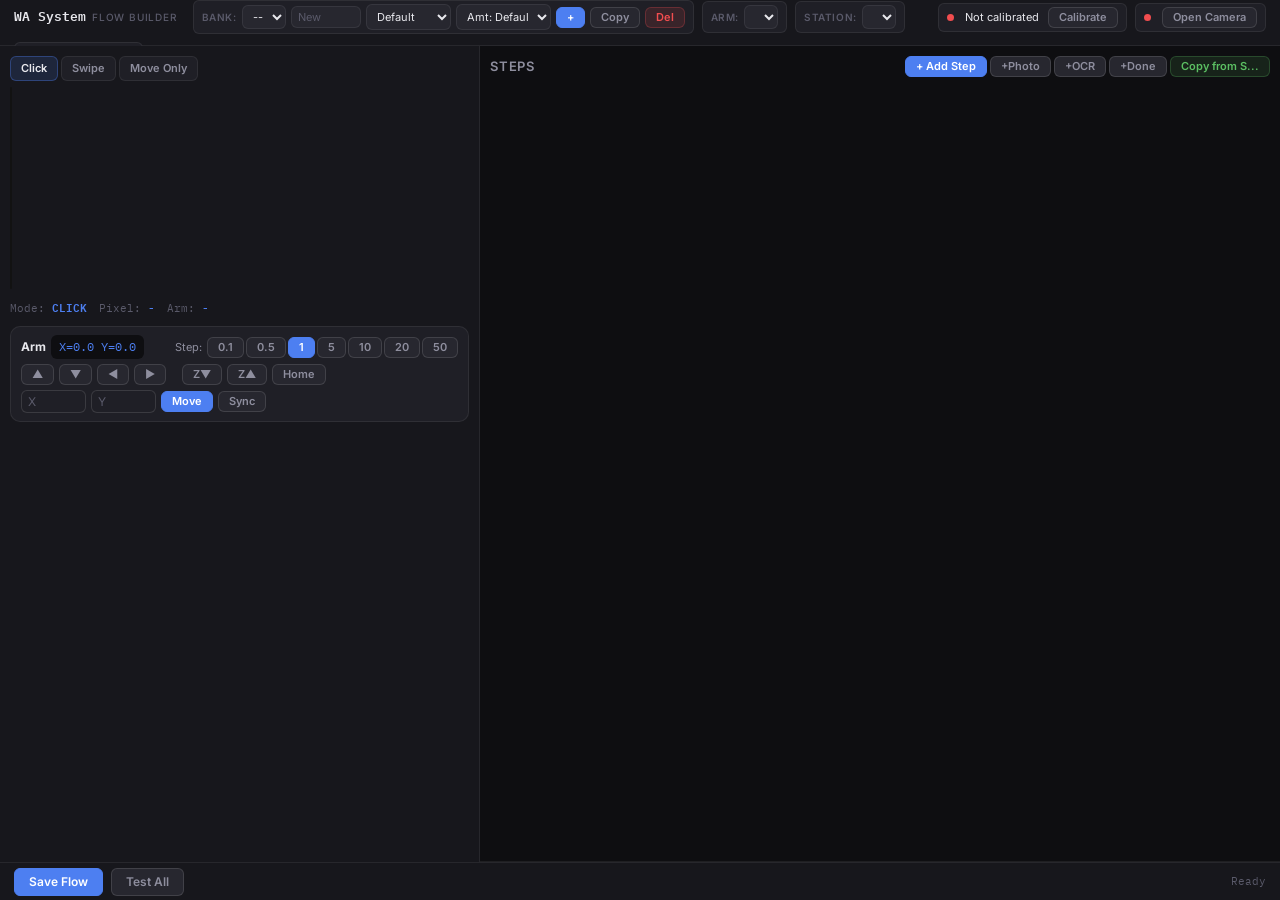
==== commit 162825df: "style: design system v2 — flat dark theme, local fonts, OKLCH palette - Replaced gradient-heavy "gla" ====
--- a/static/recorder.html
+++ b/static/recorder.html
@@ -3,37 +3,89 @@
 <head>
     <meta charset="UTF-8">
     <meta name="viewport" content="width=device-width, initial-scale=1.0">
-    <title>Flow Builder</title>
+    <title>Flow Builder — WA System</title>
     <link rel="stylesheet" href="/static/css/style.css">
     <style>
-        body { overflow: hidden; }
-
-        /* === NAV BAR === */
+        html, body { height: 100%; overflow: hidden; }
+
+        /* ── Builder Nav ── */
         .builder-nav {
-            background: var(--bg2);
-            padding: 8px 16px;
+            background: var(--surface);
+            padding: 0 14px;
             display: flex;
             align-items: center;
-            gap: 14px;
+            gap: 8px;
             border-bottom: 1px solid var(--border);
+            height: 46px;
             flex-wrap: wrap;
-            z-index: 100;
-        }
-        .builder-nav .logo { font-size: 17px; font-weight: 700; color: var(--accent); margin-right: 4px; }
-        .ctx-group { display: flex; align-items: center; gap: 6px; }
-        .ctx-group label { font-size: 11px; color: var(--text2); margin: 0; white-space: nowrap; }
-        .ctx-group select, .ctx-group input { width: auto; padding: 4px 8px; font-size: 12px; }
+            flex-shrink: 0;
+        }
+        .builder-nav .logo {
+            display: inline-flex;
+            align-items: baseline;
+            gap: 6px;
+            margin-right: 8px;
+        }
+        .builder-nav .logo-main {
+            font-family: var(--font-mono);
+            font-size: 13px;
+            font-weight: 600;
+            color: var(--text);
+        }
+        .builder-nav .logo-sub {
+            font-size: 10px;
+            font-weight: 500;
+            letter-spacing: 0.08em;
+            text-transform: uppercase;
+            color: var(--text-3);
+        }
+        .ctx-group {
+            display: flex;
+            align-items: center;
+            gap: 5px;
+            padding: 3px 8px;
+            border-radius: var(--radius);
+            background: var(--surface-2);
+            border: 1px solid var(--border);
+        }
+        .ctx-group label {
+            font-size: 10px;
+            font-weight: 600;
+            text-transform: uppercase;
+            letter-spacing: 0.06em;
+            color: var(--text-3);
+            margin: 0;
+            white-space: nowrap;
+        }
+        .ctx-group select,
+        .ctx-group input {
+            width: auto;
+            padding: 3px 6px;
+            font-size: 11px;
+            background: var(--surface-3);
+            border-color: var(--border);
+        }
         .nav-spacer { flex: 1; }
-        .status-dot { width: 8px; height: 8px; border-radius: 50%; display: inline-block; }
-        .status-dot.on { background: var(--success); }
+
+        .status-dot {
+            width: 7px;
+            height: 7px;
+            border-radius: 50%;
+            display: inline-block;
+            flex-shrink: 0;
+            background: var(--text-3);
+        }
+        .status-dot.on  { background: var(--success); box-shadow: 0 0 5px var(--success); }
         .status-dot.off { background: var(--danger); }
 
-        /* === MAIN LAYOUT === */
+        /* ── Main layout ── */
         .builder-main {
             display: grid;
             grid-template-columns: minmax(360px, 480px) 1fr;
-            height: calc(100vh - 86px);
-        }
+            height: calc(100vh - 46px - 38px);
+            overflow: hidden;
+        }
+
         .panel-left {
             border-right: 1px solid var(--border);
             overflow-y: auto;
@@ -41,32 +93,39 @@
             display: flex;
             flex-direction: column;
             gap: 10px;
-        }
+            background: var(--surface);
+        }
+
         .panel-right {
             display: flex;
             flex-direction: column;
             overflow: hidden;
-        }
+            background: var(--bg);
+        }
+
         .step-list-area {
             flex: 1;
             overflow-y: auto;
             padding: 10px;
             border-bottom: 1px solid var(--border);
         }
+
         .step-form-area {
             padding: 10px;
-            background: var(--bg2);
+            background: var(--surface);
             max-height: 50%;
             overflow-y: auto;
-        }
-
-        /* === CAMERA === */
+            border-top: 1px solid var(--border);
+        }
+
+        /* ── Camera ── */
         .camera-container {
             position: relative;
             background: #000;
-            border-radius: var(--radius);
+            border-radius: var(--radius-lg);
             overflow: hidden;
             line-height: 0;
+            border: 1px solid var(--border);
         }
         .camera-container img { display: block; width: 100%; cursor: crosshair; }
         .camera-container canvas {
@@ -75,246 +134,259 @@
             width: 100%; height: 100%;
             pointer-events: none;
         }
-        .camera-info { display: flex; gap: 14px; margin-top: 5px; font-size: 11px; color: var(--text2); }
+        .camera-info {
+            display: flex;
+            gap: 12px;
+            margin-top: 5px;
+            font-size: 11px;
+            color: var(--text-3);
+            font-family: var(--font-mono);
+        }
         .camera-info strong { color: var(--accent); }
 
-        /* === MODE BAR === */
-        .mode-bar { display: flex; gap: 3px; margin-bottom: 5px; }
+        /* ── Mode bar ── */
+        .mode-bar { display: flex; gap: 3px; margin-bottom: 6px; }
         .mode-btn {
-            padding: 3px 10px; border-radius: 4px; font-size: 11px; font-weight: 600;
-            cursor: pointer; border: 1px solid var(--border); background: var(--bg); color: var(--text2);
-        }
-        .mode-btn.active { background: var(--accent); color: #fff; border-color: var(--accent); }
-
-        /* === ARM PANEL === */
+            padding: 3px 10px;
+            border-radius: var(--radius);
+            font-size: 11px;
+            font-weight: 600;
+            cursor: pointer;
+            border: 1px solid var(--border);
+            background: var(--surface-2);
+            color: var(--text-2);
+            font-family: inherit;
+            transition: all 0.15s;
+        }
+        .mode-btn:hover { color: var(--text); border-color: var(--border-2); }
+        .mode-btn.active {
+            background: var(--accent-dim);
+            color: var(--text);
+            border-color: var(--accent-border);
+        }
+
+        /* ── Arm panel ── */
         .arm-panel {
-            background: var(--bg2);
+            background: var(--surface-2);
+            border: 1px solid var(--border);
+            border-radius: var(--radius-lg);
+            padding: 8px 10px;
+        }
+        .arm-row {
+            display: flex;
+            align-items: center;
+            gap: 5px;
+            margin-bottom: 5px;
+            flex-wrap: wrap;
+        }
+        .arm-row:last-child { margin-bottom: 0; }
+        .arm-pos {
+            font-family: var(--font-mono);
+            font-size: 12px;
+            color: var(--accent);
+            background: var(--bg);
+            padding: 3px 8px;
+            border-radius: var(--radius);
+        }
+
+        /* ── Step list ── */
+        .step-list-header {
+            display: flex;
+            align-items: center;
+            justify-content: space-between;
+            margin-bottom: 8px;
+        }
+        .step-list-header h3 {
+            margin: 0;
+            font-size: 13px;
+            font-weight: 600;
+            color: var(--text-2);
+            text-transform: uppercase;
+            letter-spacing: 0.06em;
+        }
+
+        .step-item {
+            display: flex;
+            align-items: center;
+            gap: 6px;
+            padding: 6px 8px;
+            background: var(--surface);
             border: 1px solid var(--border);
             border-radius: var(--radius);
-            padding: 8px 10px;
-        }
-        .arm-row { display: flex; align-items: center; gap: 5px; margin-bottom: 5px; flex-wrap: wrap; }
-        .arm-row:last-child { margin-bottom: 0; }
-        .arm-pos {
-            font-family: 'Consolas', monospace;
-            font-size: 13px; color: var(--accent);
-            background: var(--bg); padding: 3px 8px; border-radius: 4px;
-        }
-
-        /* === STEP LIST === */
-        .step-list-header { display: flex; align-items: center; justify-content: space-between; margin-bottom: 6px; }
-        .step-list-header h3 { margin: 0; font-size: 15px; }
-        .step-item {
-            display: flex; align-items: center; gap: 6px;
-            padding: 7px 8px; background: var(--bg); border: 1px solid var(--border);
-            border-radius: var(--radius); margin-bottom: 3px; cursor: pointer; font-size: 12px;
-        }
-        .step-item:hover { border-color: var(--accent); }
-        .step-item.selected { border-color: var(--accent); background: rgba(233,69,96,0.08); }
-        .step-item.dragging { opacity: 0.4; }
-        .step-item .grip { cursor: grab; color: var(--text2); user-select: none; }
-        .step-num { font-weight: 700; color: var(--accent); min-width: 20px; text-align: right; }
-        .step-name { flex: 1; white-space: nowrap; overflow: hidden; text-overflow: ellipsis; }
-        .step-delay { color: var(--text2); font-size: 11px; white-space: nowrap; }
-
-        /* === ACTION BADGES === */
+            margin-bottom: 3px;
+            cursor: pointer;
+            font-size: 12px;
+            transition: border-color 0.15s;
+        }
+        .step-item:hover { border-color: var(--border-2); }
+        .step-item.selected { border-color: var(--accent-border); background: var(--accent-dim); }
+        .step-item.dragging { opacity: 0.35; }
+        .step-item .grip { cursor: grab; color: var(--text-3); user-select: none; font-size: 14px; }
+        .step-num {
+            font-family: var(--font-mono);
+            font-weight: 700;
+            color: var(--accent);
+            min-width: 20px;
+            text-align: right;
+            font-size: 11px;
+        }
+        .step-name { flex: 1; white-space: nowrap; overflow: hidden; text-overflow: ellipsis; color: var(--text); }
+        .step-delay { color: var(--text-3); font-size: 10px; font-family: var(--font-mono); white-space: nowrap; }
+
+        /* ── Action badges ── */
         .action-badge {
-            padding: 1px 6px; border-radius: 3px; font-size: 10px; font-weight: 600;
-            min-width: 62px; text-align: center; display: inline-block; color: #fff;
-        }
-        .action-badge.CLICK { background: #1565c0; }
-        .action-badge.TYPE { background: #6a1b9a; }
-        .action-badge.SWIPE { background: #e65100; }
-        .action-badge.PHOTO { background: #2e7d32; }
-        .action-badge.ARM_MOVE { background: #37474f; }
-        .action-badge.OCR_VERIFY { background: #00838f; }
-        .action-badge.CHECK_SCREEN { background: #ff6f00; }
-
-        /* === STEP FORM === */
-        .form-grid { display: grid; grid-template-columns: 1fr 1fr; gap: 6px; }
+            padding: 1px 6px;
+            border-radius: 3px;
+            font-size: 10px;
+            font-weight: 700;
+            min-width: 62px;
+            text-align: center;
+            display: inline-block;
+            text-transform: uppercase;
+            letter-spacing: 0.03em;
+        }
+        .action-badge.CLICK           { background: oklch(0.38 0.12 264); color: oklch(0.85 0.1 264); }
+        .action-badge.TYPE            { background: oklch(0.35 0.12 310); color: oklch(0.85 0.1 310); }
+        .action-badge.SWIPE           { background: oklch(0.38 0.12 50);  color: oklch(0.85 0.1 50); }
+        .action-badge.PHOTO           { background: oklch(0.35 0.12 145); color: oklch(0.80 0.1 145); }
+        .action-badge.ARM_MOVE        { background: oklch(0.32 0.05 264); color: oklch(0.70 0.05 264); }
+        .action-badge.OCR_VERIFY      { background: oklch(0.35 0.1 190);  color: oklch(0.80 0.1 190); }
+        .action-badge.CHECK_SCREEN    { background: oklch(0.38 0.12 68);  color: oklch(0.85 0.1 68); }
+        .action-badge.FIND_AND_CLICK  { background: oklch(0.35 0.12 200); color: oklch(0.80 0.1 200); }
+        .action-badge.FIND_AND_SWIPE  { background: oklch(0.35 0.12 170); color: oklch(0.80 0.1 170); }
+
+        /* ── Step form ── */
+        .form-grid {
+            display: grid;
+            grid-template-columns: 1fr 1fr;
+            gap: 6px;
+        }
         .form-grid .full { grid-column: 1 / -1; }
         .form-grid label { font-size: 11px; margin-bottom: 2px; }
-        .form-grid input:not([type="checkbox"]), .form-grid select { padding: 5px 7px; font-size: 12px; }
+        .form-grid input:not([type="checkbox"]),
+        .form-grid select { padding: 5px 7px; font-size: 12px; }
         .form-grid input[type="checkbox"] { width: auto; }
 
-        /* === BOTTOM BAR === */
+        /* ── Bottom bar ── */
         .builder-bottom {
-            background: var(--bg2); border-top: 1px solid var(--border);
-            padding: 6px 16px; display: flex; align-items: center; gap: 8px;
+            background: var(--surface);
+            border-top: 1px solid var(--border);
+            padding: 6px 14px;
+            display: flex;
+            align-items: center;
+            gap: 8px;
+            height: 38px;
+            flex-shrink: 0;
         }
         .builder-bottom .spacer { flex: 1; }
-        #status-log { font-size: 11px; color: var(--text2); max-width: 500px; overflow: hidden; text-overflow: ellipsis; white-space: nowrap; }
-
-        /* === KEYBOARD MODAL === */
-        .kb-layout { display: grid; grid-template-columns: 1fr 1fr; gap: 12px; }
-        .kb-right { overflow-y: auto; max-height: 68vh; }
-        .kb-section-title { font-size: 10px; color: var(--text2); margin: 5px 0 2px; font-weight: 600; text-transform: uppercase; letter-spacing: 0.5px; }
-        .kb-section-grid { display: grid; gap: 3px; margin-bottom: 4px; }
-        .key-btn {
-            padding: 5px 2px; text-align: center; background: var(--bg);
-            border: 2px solid var(--border); border-radius: 4px;
-            color: var(--text); font-size: 11px; font-weight: 600; cursor: pointer;
-            min-width: 0; overflow: hidden; text-overflow: ellipsis; white-space: nowrap;
-        }
-        .key-btn:hover { border-color: var(--accent); }
-        .key-btn.recorded { border-color: var(--success); background: rgba(76,175,80,0.1); }
-        .key-btn.active { border-color: var(--accent); background: rgba(233,69,96,0.15); }
-        .key-btn.special { font-size: 10px; color: var(--warning); }
-
-        /* === RUN LOG === */
+        #status-log {
+            font-size: 11px;
+            color: var(--text-3);
+            font-family: var(--font-mono);
+            max-width: 500px;
+            overflow: hidden;
+            text-overflow: ellipsis;
+            white-space: nowrap;
+        }
+
+        /* ── Run log ── */
         .run-log {
-            max-height: 260px; overflow-y: auto; font-size: 12px;
-            font-family: 'Consolas', monospace; background: var(--bg);
-            border-radius: var(--radius); padding: 8px;
+            max-height: 260px;
+            overflow-y: auto;
+            font-size: 12px;
+            font-family: var(--font-mono);
+            background: var(--bg);
+            border-radius: var(--radius);
+            padding: 8px;
+            border: 1px solid var(--border);
         }
         .log-line { padding: 1px 0; }
         .log-line.running { color: var(--warning); }
-        .log-line.done { color: var(--success); }
-        .log-line.error { color: var(--danger); }
-        .log-line.info { color: var(--text2); }
-
-        /* === SETTINGS MODAL === */
-        .settings-tabs { display: flex; gap: 0; border-bottom: 2px solid var(--border); margin-bottom: 12px; }
+        .log-line.done    { color: var(--success); }
+        .log-line.error   { color: var(--danger); }
+        .log-line.info    { color: var(--text-3); }
+
+        /* ── Keyboard modal ── */
+        .kb-layout {
+            display: grid;
+            grid-template-columns: 1fr 1fr;
+            gap: 12px;
+        }
+        .kb-right { overflow-y: auto; max-height: 68vh; }
+        .kb-section-title {
+            font-size: 10px;
+            color: var(--text-3);
+            margin: 5px 0 2px;
+            font-weight: 600;
+            text-transform: uppercase;
+            letter-spacing: 0.5px;
+        }
+        .kb-section-grid { display: grid; gap: 3px; margin-bottom: 4px; }
+
+        .key-btn {
+            padding: 5px 2px;
+            text-align: center;
+            background: var(--surface-2);
+            border: 1px solid var(--border);
+            border-radius: var(--radius);
+            color: var(--text);
+            font-size: 11px;
+            font-weight: 600;
+            cursor: pointer;
+            min-width: 0;
+            overflow: hidden;
+            text-overflow: ellipsis;
+            white-space: nowrap;
+            font-family: inherit;
+            transition: border-color 0.1s;
+        }
+        .key-btn:hover    { border-color: var(--border-2); }
+        .key-btn.recorded { border-color: oklch(0.72 0.16 145 / 0.6); background: var(--success-dim); }
+        .key-btn.active   { border-color: var(--accent-border); background: var(--accent-dim); }
+        .key-btn.special  { font-size: 10px; color: var(--warning); }
+
+        /* ── Settings modal tabs ── */
+        .settings-tabs {
+            display: flex;
+            gap: 2px;
+            border-bottom: 1px solid var(--border);
+            margin-bottom: 14px;
+        }
         .settings-tab {
-            padding: 10px 20px; font-size: 15px; font-weight: 600; cursor: pointer;
-            color: var(--text2); border-bottom: 2px solid transparent; margin-bottom: -2px;
+            padding: 8px 16px;
+            font-size: 13px;
+            font-weight: 500;
+            cursor: pointer;
+            color: var(--text-2);
+            border-bottom: 2px solid transparent;
+            margin-bottom: -1px;
+            transition: color 0.15s;
+            background: none;
+            border-top: none;
+            border-left: none;
+            border-right: none;
+            font-family: inherit;
         }
         .settings-tab:hover { color: var(--text); }
-        .settings-tab.active { color: var(--accent); border-bottom-color: var(--accent); }
+        .settings-tab.active { color: var(--text); border-bottom-color: var(--accent); font-weight: 600; }
         .settings-panel { display: none; }
         .settings-panel.active { display: block; }
-        .settings-table { width: 100%; font-size: 14px; }
-        .settings-table th { font-size: 13px; padding: 8px 10px; }
+        .settings-table { width: 100%; font-size: 13px; }
+        .settings-table th { font-size: 12px; padding: 8px 10px; }
         .settings-table td { padding: 7px 10px; }
-        .settings-table input, .settings-table select {
-            padding: 5px 8px; font-size: 14px; width: 100%;
-        }
+        .settings-table input,
+        .settings-table select { padding: 4px 7px; font-size: 12px; width: 100%; }
         .settings-table .actions { white-space: nowrap; width: 80px; }
 
-        /* === Recorder UI Theme Overrides (visual only) === */
-        html, body { min-height: 100%; }
-        body {
-            background:
-                radial-gradient(1200px 700px at 10% -10%, rgba(120, 88, 255, 0.22), transparent 50%),
-                radial-gradient(900px 600px at 90% 0%, rgba(50, 186, 255, 0.18), transparent 50%),
-                #0a1020;
-            color: #e8ecff;
-            overflow: hidden;
-        }
-        .app-shell {
-            width: 111.1112%;
-            transform: scale(0.9);
-            transform-origin: top left;
-            height: 111.1112vh;
-            display: flex;
-            flex-direction: column;
-            overflow: hidden;
-        }
-        .builder-nav {
-            background: rgba(16, 25, 52, 0.96);
-            border-bottom-color: rgba(109, 127, 206, 0.35);
-            box-shadow: 0 8px 20px rgba(0, 0, 0, 0.2);
-            padding: 10px 16px;
-            gap: 10px;
-        }
-        .builder-nav .logo {
-            display: inline-flex;
-            align-items: baseline;
-            gap: 8px;
-            margin-right: 6px;
-        }
-        .builder-nav .logo-main {
-            font-size: 16px;
-            font-weight: 700;
-            color: var(--accent);
-            line-height: 1;
-        }
-        .builder-nav .logo-sub {
-            font-size: 11px;
-            letter-spacing: 0.08em;
-            text-transform: uppercase;
-            color: #9fb0e7;
-            line-height: 1;
-        }
-        .builder-nav .ctx-group {
-            padding: 3px 6px;
-            border-radius: 999px;
-            background: rgba(9, 16, 38, 0.5);
-            border: 1px solid rgba(109, 127, 206, 0.2);
-        }
-        .builder-nav .ctx-group select,
-        .builder-nav .ctx-group input {
-            border-radius: 999px;
-            border-color: rgba(109, 127, 206, 0.28);
-            background: rgba(6, 12, 30, 0.72);
-        }
-        .builder-nav .btn {
-            border-radius: 999px;
-            border: 1px solid rgba(255, 255, 255, 0.12);
-        }
-        .builder-main {
-            grid-template-columns: minmax(370px, 500px) 1fr;
-            flex: 1;
-            min-height: 0;
-            height: auto;
-        }
-        .panel-left {
-            border-right-color: rgba(109, 127, 206, 0.28);
-            background: linear-gradient(160deg, rgba(18, 28, 59, 0.9), rgba(12, 18, 40, 0.94));
-            padding: 12px;
-            gap: 12px;
-        }
-        .panel-right {
-            background: rgba(8, 14, 33, 0.55);
-            min-height: 0;
-        }
-        .camera-container {
-            border: 1px solid rgba(109, 127, 206, 0.3);
-            border-radius: 12px;
-            box-shadow: 0 10px 22px rgba(0, 0, 0, 0.22);
-        }
-        .arm-panel {
-            background: linear-gradient(160deg, rgba(20, 31, 64, 0.9), rgba(12, 19, 40, 0.95));
-            border-color: rgba(109, 127, 206, 0.3);
-            border-radius: 12px;
-            box-shadow: 0 8px 18px rgba(0, 0, 0, 0.2);
-        }
-        .step-list-area {
-            padding: 12px;
-            border-bottom-color: rgba(109, 127, 206, 0.24);
-            min-height: 0;
-        }
-        .step-form-area {
-            background: linear-gradient(160deg, rgba(18, 28, 59, 0.88), rgba(12, 18, 40, 0.92));
-            border-top: 1px solid rgba(109, 127, 206, 0.2);
-        }
-        .step-item {
-            background: rgba(11, 19, 43, 0.8);
-            border-color: rgba(109, 127, 206, 0.26);
-            border-radius: 10px;
-        }
-        .step-item.selected {
-            border-color: rgba(151, 170, 255, 0.8);
-            background: rgba(88, 106, 188, 0.16);
-        }
-        .mode-btn { border-radius: 999px; }
-        .builder-bottom {
-            background: linear-gradient(135deg, rgba(20, 30, 63, 0.95), rgba(13, 20, 42, 0.95));
-            border-top-color: rgba(109, 127, 206, 0.35);
-        }
-        .modal {
-            border-radius: 14px;
-            border: 1px solid rgba(109, 127, 206, 0.3);
-            background: linear-gradient(160deg, rgba(18, 28, 59, 0.95), rgba(12, 18, 40, 0.98));
-            box-shadow: 0 16px 36px rgba(0, 0, 0, 0.32);
-        }
-        .settings-tabs { border-bottom-color: rgba(109, 127, 206, 0.35); }
-        .settings-tab.active { color: #f2f5ff; border-bottom-color: #97a9ff; }
+        /* ── Modal sizing ── */
+        #kb-modal .modal       { min-width: min(920px, 96vw); max-height: 90vh; display: flex; flex-direction: column; }
+        #run-modal .modal      { min-width: min(480px, 96vw); }
+        #settings-modal .modal { min-width: min(850px, 95vw); max-height: 85vh; display: flex; flex-direction: column; }
+        #roi-modal .modal      { max-width: 540px; text-align: center; }
+        #cal-modal .modal      { min-width: min(720px, 95vw); }
     </style>
 </head>
 <body>
-
-<div class="app-shell">
 
 <!-- ==================== NAV BAR ==================== -->
 <div class="builder-nav">
@@ -646,7 +718,7 @@
             </div>
         </div>
     </div>
-</div>
+
 
 <script src="/static/js/api.js"></script>
 <script>
@@ -678,6 +750,7 @@
     kbCurKey: null,
     refs: [],
     camOn: false,
+    armBusy: false,
     armId: null,
     allStations: [],
     maxX: null,
@@ -1207,27 +1280,48 @@
    ARM CONTROL
    ============================================================ */
 async function toggleArm() {
+    if (S.armBusy) return;
     const aq = S.armId ? '?arm_id=' + S.armId : '';
-    if (S.armOn) {
-        await API.post('/api/recorder/arm/disconnect' + aq);
-        S.armOn = false;
-        toast('Arm disconnected');
-    } else {
-        const r = await API.post('/api/recorder/arm/connect' + aq);
-        if (r.success) {
-            S.armOn = true;
-            S.curX = 0; S.curY = 0;
-            toast('Arm connected (pos 0,0 — Sync if arm elsewhere)');
-        } else { toast('Failed: ' + (r.error || '?'), 'error'); return; }
-    }
-    updateArmUI();
+    const btn = document.getElementById('arm-btn');
+    const wasOn = S.armOn;
+    S.armBusy = true;
+    btn.disabled = true;
+    btn.style.pointerEvents = 'none';
+    btn.textContent = wasOn ? 'Disconnecting...' : 'Connecting...';
+    try {
+        if (wasOn) {
+            const r = await API.post('/api/recorder/arm/disconnect' + aq);
+            if (r.success) {
+                S.armOn = false;
+                toast('Arm disconnected');
+            } else {
+                toast('Disconnect failed: ' + (r.error || '?'), 'error');
+            }
+        } else {
+            const r = await API.post('/api/recorder/arm/connect' + aq);
+            if (r.success) {
+                S.armOn = true;
+                S.curX = 0; S.curY = 0;
+                toast('Arm connected (pos 0,0 — Sync if arm elsewhere)');
+            } else {
+                toast('Failed: ' + (r.error || '?'), 'error');
+            }
+        }
+    } finally {
+        S.armBusy = false;
+        btn.disabled = false;
+        btn.style.pointerEvents = '';
+        updateArmUI();
+    }
 }
 
 function updateArmUI() {
     const dot = document.getElementById('arm-dot');
     const btn = document.getElementById('arm-btn');
     dot.className = 'status-dot ' + (S.armOn ? 'on' : 'off');
-    btn.textContent = S.armOn ? 'Disconnect' : 'Connect Arm';
+    btn.disabled = S.armBusy;
+    btn.style.pointerEvents = S.armBusy ? 'none' : '';
+    btn.textContent = S.armBusy ? (S.armOn ? 'Disconnecting...' : 'Connecting...') : (S.armOn ? 'Disconnect' : 'Connect Arm');
     btn.className = S.armOn ? 'btn btn-sm btn-danger' : 'btn btn-sm btn-success';
     showPos();
 }
@@ -4450,4 +4544,4 @@
 init();
 </script>
 </body>
-</html>
+</html>
--- a/static/css/style.css
+++ b/static/css/style.css
@@ -1,90 +1,226 @@
-* { margin: 0; padding: 0; box-sizing: border-box; }
+/* ============================================================
+   WA Unified System — Design System v2
+   Clean dark theme: stone-black bg, indigo accent, no gradients
+   ============================================================ */
+
+@font-face {
+    font-family: 'Inter';
+    font-style: normal;
+    font-weight: 400;
+    font-display: swap;
+    src: url('/static/fonts/inter-400.ttf') format('truetype');
+}
+@font-face {
+    font-family: 'Inter';
+    font-style: normal;
+    font-weight: 500;
+    font-display: swap;
+    src: url('/static/fonts/inter-500.ttf') format('truetype');
+}
+@font-face {
+    font-family: 'Inter';
+    font-style: normal;
+    font-weight: 600;
+    font-display: swap;
+    src: url('/static/fonts/inter-600.ttf') format('truetype');
+}
+@font-face {
+    font-family: 'Inter';
+    font-style: normal;
+    font-weight: 700;
+    font-display: swap;
+    src: url('/static/fonts/inter-700.ttf') format('truetype');
+}
+@font-face {
+    font-family: 'IBM Plex Mono';
+    font-style: normal;
+    font-weight: 400;
+    font-display: swap;
+    src: url('/static/fonts/ibm-plex-mono-400.ttf') format('truetype');
+}
+@font-face {
+    font-family: 'IBM Plex Mono';
+    font-style: normal;
+    font-weight: 500;
+    font-display: swap;
+    src: url('/static/fonts/ibm-plex-mono-500.ttf') format('truetype');
+}
+@font-face {
+    font-family: 'IBM Plex Mono';
+    font-style: normal;
+    font-weight: 600;
+    font-display: swap;
+    src: url('/static/fonts/ibm-plex-mono-600.ttf') format('truetype');
+}
+
+*, *::before, *::after { margin: 0; padding: 0; box-sizing: border-box; }
 
 :root {
-    --bg: #1a1a2e;
-    --bg2: #16213e;
-    --bg3: #0f3460;
-    --accent: #e94560;
-    --accent2: #533483;
-    --text: #eee;
-    --text2: #aaa;
-    --border: #333;
-    --success: #4caf50;
-    --warning: #ff9800;
-    --danger: #f44336;
-    --radius: 8px;
+    /* ── Surfaces ── */
+    --bg:        #0e0e11;
+    --surface:   #17171c;
+    --surface-2: #1f1f26;
+    --surface-3: #27272f;
+
+    /* ── Borders ── */
+    --border:    rgba(255, 255, 255, 0.07);
+    --border-2:  rgba(255, 255, 255, 0.12);
+
+    /* ── Text ── */
+    --text:      #e8e8ed;
+    --text-2:    #8e8e9e;
+    --text-3:    #5a5a6a;
+
+    /* Legacy aliases kept for older inline styles in recorder.html. */
+    --text2: var(--text-2);
+    --bg2: var(--surface);
+    --bg3: var(--surface-2);
+    --accent2: var(--accent-dim);
+
+    /* ── Accent — indigo ── */
+    --accent:         oklch(0.62 0.18 264);
+    --accent-dim:     oklch(0.62 0.18 264 / 0.15);
+    --accent-border:  oklch(0.62 0.18 264 / 0.35);
+
+    /* ── Semantic ── */
+    --success:        oklch(0.72 0.16 145);
+    --success-dim:    oklch(0.72 0.16 145 / 0.12);
+    --warning:        oklch(0.78 0.16 68);
+    --warning-dim:    oklch(0.78 0.16 68 / 0.12);
+    --danger:         oklch(0.65 0.2 24);
+    --danger-dim:     oklch(0.65 0.2 24 / 0.12);
+    --stall:          oklch(0.72 0.15 50);
+    --stall-dim:      oklch(0.72 0.15 50 / 0.12);
+
+    /* ── Misc ── */
+    --radius:    6px;
+    --radius-lg: 10px;
+    --radius-xl: 14px;
+
+    /* ── Mono font for numbers/code ── */
+    --font-mono: 'IBM Plex Mono', 'Cascadia Code', 'Consolas', monospace;
 }
 
 body {
-    font-family: 'Segoe UI', system-ui, -apple-system, sans-serif;
+    font-family: 'Inter', 'Segoe UI', system-ui, -apple-system, sans-serif;
     background: var(--bg);
     color: var(--text);
     min-height: 100vh;
-}
-
-/* Navigation */
+    font-size: 14px;
+    line-height: 1.5;
+    -webkit-font-smoothing: antialiased;
+}
+
+/* ─────────────────────────────────────────
+   NAVIGATION
+───────────────────────────────────────── */
 nav {
-    background: var(--bg2);
-    padding: 12px 24px;
+    background: var(--surface);
+    padding: 0 24px;
     display: flex;
     align-items: center;
-    gap: 24px;
+    gap: 2px;
     border-bottom: 1px solid var(--border);
     position: sticky;
     top: 0;
     z-index: 100;
-}
-nav .logo { font-size: 18px; font-weight: 700; color: var(--accent); }
+    height: 48px;
+}
+
+nav .logo {
+    font-family: var(--font-mono);
+    font-size: 13px;
+    font-weight: 600;
+    color: var(--text);
+    letter-spacing: 0.04em;
+    margin-right: 16px;
+    opacity: 0.9;
+}
+
 nav a {
-    color: var(--text2);
+    color: var(--text-2);
     text-decoration: none;
-    font-size: 14px;
-    padding: 6px 12px;
+    font-size: 13px;
+    font-weight: 500;
+    padding: 0 12px;
+    height: 48px;
+    display: flex;
+    align-items: center;
+    border-bottom: 2px solid transparent;
+    transition: color 0.15s, border-color 0.15s;
+}
+
+nav a:hover { color: var(--text); }
+
+nav a.active {
+    color: var(--text);
+    border-bottom-color: var(--accent);
+}
+
+nav .nav-spacer { flex: 1; }
+
+nav .nav-tz {
+    display: flex;
+    align-items: center;
+    padding: 4px 10px;
+    margin-right: 6px;
     border-radius: var(--radius);
-    transition: all 0.2s;
-}
-nav a:hover, nav a.active { color: var(--text); background: var(--bg3); }
-nav .nav-spacer { flex: 1; }
+    border: 1px solid var(--border);
+    cursor: pointer;
+    font-size: 11px;
+    font-weight: 600;
+    font-family: var(--font-mono);
+    color: var(--text-2);
+    user-select: none;
+    white-space: nowrap;
+    transition: color 0.15s, border-color 0.15s;
+}
+nav .nav-tz:hover { color: var(--text); border-color: var(--border-2); }
+
 nav .nav-svc {
     display: flex;
     align-items: center;
     gap: 6px;
-    padding: 6px 10px;
+    padding: 4px 10px;
     border-radius: var(--radius);
-    background: var(--bg3);
+    border: 1px solid var(--border);
     cursor: pointer;
     font-size: 12px;
-    color: var(--text2);
+    color: var(--text-2);
     user-select: none;
     white-space: nowrap;
-}
-nav .nav-svc:hover { color: var(--text); }
+    transition: color 0.15s, border-color 0.15s;
+    position: relative;
+}
+nav .nav-svc:hover { color: var(--text); border-color: var(--border-2); }
+
 nav .nav-svc-dot {
     display: inline-block;
-    width: 8px;
-    height: 8px;
+    width: 7px;
+    height: 7px;
     border-radius: 50%;
     flex-shrink: 0;
-    background: #6e7681;
-}
-nav .nav-svc-dot.on  { background: var(--success); }
+    background: var(--text-3);
+}
+nav .nav-svc-dot.on  { background: var(--success); box-shadow: 0 0 6px var(--success); }
 nav .nav-svc-dot.off { background: var(--danger); }
 nav .nav-svc-dot.loading { background: var(--warning); animation: pulse 1.5s infinite; }
+
 nav .nav-svc-pop {
     position: absolute;
-    top: 100%;
-    right: 16px;
-    margin-top: 6px;
-    background: var(--bg2);
-    border: 1px solid var(--border);
-    border-radius: var(--radius);
-    padding: 8px 0;
-    min-width: 240px;
-    box-shadow: 0 4px 12px rgba(0,0,0,0.3);
+    top: calc(100% + 8px);
+    right: 0;
+    background: var(--surface-2);
+    border: 1px solid var(--border-2);
+    border-radius: var(--radius-lg);
+    padding: 6px 0;
+    min-width: 220px;
+    box-shadow: 0 8px 24px rgba(0,0,0,0.4);
     display: none;
     z-index: 200;
 }
 nav .nav-svc-pop.open { display: block; }
+
 nav .nav-svc-pop-row {
     display: flex;
     align-items: center;
@@ -93,96 +229,342 @@
     font-size: 12px;
 }
 nav .nav-svc-pop-name { font-weight: 600; color: var(--text); min-width: 80px; }
-nav .nav-svc-pop-detail { color: var(--text2); margin-left: auto; }
+nav .nav-svc-pop-detail { color: var(--text-2); margin-left: auto; font-family: var(--font-mono); font-size: 11px; }
+
 @keyframes pulse { 0%,100% { opacity:1; } 50% { opacity:0.4; } }
 
-/* Layout */
-.container { max-width: 1400px; margin: 0 auto; padding: 24px; }
-.grid { display: grid; gap: 16px; }
-.grid-2 { grid-template-columns: 1fr 1fr; }
-.grid-3 { grid-template-columns: 1fr 1fr 1fr; }
-.grid-4 { grid-template-columns: 1fr 1fr 1fr 1fr; }
-.grid-5 { grid-template-columns: 1fr 1fr 1fr 1fr 1fr; }
-
-/* Cards */
+/* ─────────────────────────────────────────
+   LAYOUT
+───────────────────────────────────────── */
+.container {
+    max-width: 1480px;
+    margin: 0 auto;
+    padding: 28px 28px 48px;
+}
+
+.grid   { display: grid; gap: 12px; }
+.grid-2 { grid-template-columns: repeat(2, 1fr); }
+.grid-3 { grid-template-columns: repeat(3, 1fr); }
+.grid-4 { grid-template-columns: repeat(4, 1fr); }
+.grid-5 { grid-template-columns: repeat(5, 1fr); }
+
+/* ─────────────────────────────────────────
+   PAGE HEADER
+───────────────────────────────────────── */
+.page-head { margin-bottom: 20px; }
+
+.page-kicker {
+    font-size: 10px;
+    font-weight: 600;
+    letter-spacing: 0.12em;
+    text-transform: uppercase;
+    color: var(--text-3);
+    margin-bottom: 6px;
+}
+
+.page-title {
+    font-size: 22px;
+    font-weight: 700;
+    color: var(--text);
+    letter-spacing: -0.02em;
+    line-height: 1.2;
+}
+
+.page-subtitle {
+    margin-top: 4px;
+    color: var(--text-2);
+    font-size: 13px;
+}
+
+/* ─────────────────────────────────────────
+   CARDS
+───────────────────────────────────────── */
 .card {
-    background: var(--bg2);
+    background: var(--surface);
     border: 1px solid var(--border);
-    border-radius: var(--radius);
-    padding: 20px;
-}
-.card h3 { margin-bottom: 12px; font-size: 16px; color: var(--text); }
-.card-stat { text-align: center; }
-.card-stat .num { font-size: 32px; font-weight: 700; color: var(--accent); }
-.card-stat .label { font-size: 12px; color: var(--text2); margin-top: 4px; }
-
-/* Tables */
+    border-radius: var(--radius-lg);
+    padding: 18px;
+}
+
+.card h3 {
+    margin-bottom: 14px;
+    font-size: 13px;
+    font-weight: 600;
+    color: var(--text-2);
+    text-transform: uppercase;
+    letter-spacing: 0.06em;
+}
+
+/* Stat cards */
+.card-stat {
+    padding: 16px 18px;
+}
+
+.card-stat .num {
+    font-family: var(--font-mono);
+    font-size: 28px;
+    font-weight: 600;
+    color: var(--text);
+    line-height: 1.1;
+    letter-spacing: -0.02em;
+}
+
+.card-stat .label {
+    font-size: 11px;
+    font-weight: 500;
+    color: var(--text-2);
+    text-transform: uppercase;
+    letter-spacing: 0.08em;
+    margin-top: 6px;
+}
+
+/* Status-tinted stat cards */
+.stat-total  { border-left: 2px solid var(--accent); }
+.stat-success{ border-left: 2px solid var(--success); }
+.stat-failed { border-left: 2px solid var(--danger); }
+.stat-stall  { border-left: 2px solid var(--stall); }
+.stat-queue  { border-left: 2px solid var(--warning); }
+
+.stat-num-success { color: var(--success) !important; }
+.stat-num-failed  { color: var(--danger) !important; }
+.stat-num-stall   { color: var(--stall) !important; }
+.stat-num-queue   { color: var(--warning) !important; }
+
+/* ─────────────────────────────────────────
+   TABLES
+───────────────────────────────────────── */
 table { width: 100%; border-collapse: collapse; font-size: 13px; }
-th { background: var(--bg3); padding: 10px 12px; text-align: left; font-weight: 600; color: var(--text2); }
-td { padding: 10px 12px; border-bottom: 1px solid var(--border); }
-tr:hover td { background: rgba(255,255,255,0.03); }
-
-/* Forms */
+
+th {
+    background: var(--surface-2);
+    padding: 10px 14px;
+    text-align: left;
+    font-size: 11px;
+    font-weight: 600;
+    color: var(--text-2);
+    text-transform: uppercase;
+    letter-spacing: 0.06em;
+    white-space: nowrap;
+}
+
+td {
+    padding: 10px 14px;
+    border-bottom: 1px solid var(--border);
+    color: var(--text);
+    vertical-align: middle;
+}
+
+tr:last-child td { border-bottom: none; }
+tr:hover td { background: rgba(255, 255, 255, 0.02); }
+
+/* ─────────────────────────────────────────
+   FORMS
+───────────────────────────────────────── */
 input, select, textarea {
-    background: var(--bg);
-    border: 1px solid var(--border);
+    background: var(--surface-2);
+    border: 1px solid var(--border-2);
     color: var(--text);
-    padding: 8px 12px;
+    padding: 7px 10px;
     border-radius: var(--radius);
     font-size: 13px;
+    font-family: inherit;
     width: 100%;
-}
-input:focus, select:focus { border-color: var(--accent); outline: none; }
-label { font-size: 12px; color: var(--text2); margin-bottom: 4px; display: block; }
+    transition: border-color 0.15s;
+}
+
+input:focus, select:focus, textarea:focus {
+    border-color: var(--accent-border);
+    outline: none;
+    background: var(--surface-3);
+}
+
+input::placeholder { color: var(--text-3); }
+
+label {
+    font-size: 11px;
+    font-weight: 500;
+    color: var(--text-2);
+    margin-bottom: 5px;
+    display: block;
+    letter-spacing: 0.02em;
+}
+
 .form-group { margin-bottom: 12px; }
-.form-row { display: flex; gap: 12px; }
+
+.form-row {
+    display: flex;
+    gap: 12px;
+}
 .form-row > * { flex: 1; }
 
-/* Buttons */
+/* ─────────────────────────────────────────
+   BUTTONS
+───────────────────────────────────────── */
 .btn {
     display: inline-flex;
     align-items: center;
-    gap: 6px;
-    padding: 8px 16px;
+    justify-content: center;
+    gap: 5px;
+    padding: 7px 14px;
     border-radius: var(--radius);
-    border: none;
+    border: 1px solid transparent;
     cursor: pointer;
+    font-size: 12px;
+    font-weight: 600;
+    font-family: inherit;
+    transition: all 0.15s;
+    white-space: nowrap;
+    line-height: 1;
+}
+
+.btn-primary {
+    background: var(--accent);
+    color: #fff;
+    border-color: var(--accent);
+}
+.btn-primary:hover { filter: brightness(1.15); }
+
+.btn-secondary {
+    background: var(--surface-3);
+    color: var(--text-2);
+    border-color: var(--border-2);
+}
+.btn-secondary:hover { color: var(--text); border-color: var(--border-2); background: var(--surface-2); }
+
+.btn-success {
+    background: var(--success-dim);
+    color: var(--success);
+    border-color: oklch(0.72 0.16 145 / 0.25);
+}
+.btn-success:hover { background: oklch(0.72 0.16 145 / 0.22); }
+
+.btn-danger {
+    background: var(--danger-dim);
+    color: var(--danger);
+    border-color: oklch(0.65 0.2 24 / 0.25);
+}
+.btn-danger:hover { background: oklch(0.65 0.2 24 / 0.22); }
+
+.btn-warning {
+    background: var(--warning-dim);
+    color: var(--warning);
+    border-color: oklch(0.78 0.16 68 / 0.25);
+}
+.btn-warning:hover { background: oklch(0.78 0.16 68 / 0.22); }
+
+.btn-sm { padding: 4px 10px; font-size: 11px; }
+.btn-group { display: flex; gap: 8px; flex-wrap: wrap; }
+
+/* ─────────────────────────────────────────
+   BADGES
+───────────────────────────────────────── */
+.badge {
+    display: inline-flex;
+    align-items: center;
+    gap: 4px;
+    padding: 2px 8px;
+    border-radius: 4px;
+    font-size: 10px;
+    font-weight: 700;
+    letter-spacing: 0.04em;
+    text-transform: uppercase;
+}
+
+.badge-active   { background: var(--success-dim); color: var(--success); }
+.badge-inactive { background: var(--danger-dim);  color: var(--danger); }
+.badge-idle     { background: var(--success-dim); color: var(--success); }
+.badge-busy     { background: var(--warning-dim); color: var(--warning); }
+
+/* ─────────────────────────────────────────
+   STATUS DOT
+───────────────────────────────────────── */
+.status-dot {
+    display: inline-block;
+    width: 7px;
+    height: 7px;
+    border-radius: 50%;
+    margin-right: 6px;
+    flex-shrink: 0;
+}
+.dot-idle    { background: var(--success); box-shadow: 0 0 6px var(--success); }
+.dot-busy    { background: var(--warning); animation: pulse 1.5s infinite; }
+.dot-offline,
+.dot-paused,
+.dot-no_worker { background: var(--danger); }
+
+/* ─────────────────────────────────────────
+   STATUS text colors
+───────────────────────────────────────── */
+.status-success { color: var(--success); font-weight: 600; }
+.status-failed  { color: var(--danger);  font-weight: 600; }
+.status-stall   { color: var(--stall);   font-weight: 600; }
+.status-running { color: var(--warning); font-weight: 600; }
+.status-review  { color: var(--accent);  font-weight: 600; }
+.status-queued  { color: var(--text-2); }
+
+/* ─────────────────────────────────────────
+   MODAL
+───────────────────────────────────────── */
+.modal-overlay {
+    display: none;
+    position: fixed;
+    inset: 0;
+    background: rgba(0, 0, 0, 0.65);
+    backdrop-filter: blur(2px);
+    z-index: 200;
+    justify-content: center;
+    align-items: center;
+}
+.modal-overlay.active { display: flex; }
+
+.modal {
+    background: var(--surface);
+    border: 1px solid var(--border-2);
+    border-radius: var(--radius-xl);
+    padding: 24px;
+    min-width: 400px;
+    max-width: 600px;
+    box-shadow: 0 20px 60px rgba(0,0,0,0.5);
+}
+.modal h3 { margin-bottom: 16px; font-size: 15px; color: var(--text); }
+
+/* ─────────────────────────────────────────
+   TOAST
+───────────────────────────────────────── */
+.toast {
+    position: fixed;
+    bottom: 24px;
+    right: 24px;
+    padding: 10px 16px;
+    border-radius: var(--radius-lg);
     font-size: 13px;
     font-weight: 500;
-    transition: all 0.2s;
-    color: white;
-}
-.btn-primary { background: var(--accent); }
-.btn-primary:hover { background: #d63851; }
-.btn-secondary { background: var(--bg3); }
-.btn-secondary:hover { background: #1a4a80; }
-.btn-success { background: var(--success); }
-.btn-success:hover { background: #43a047; }
-.btn-danger { background: var(--danger); color: white; }
-.btn-danger:hover { background: #e53935; }
-.btn-sm { padding: 4px 10px; font-size: 12px; }
-.btn-group { display: flex; gap: 8px; margin-top: 12px; }
-
-/* Status badges */
-.badge {
-    display: inline-block;
-    padding: 2px 8px;
-    border-radius: 12px;
-    font-size: 11px;
-    font-weight: 600;
-}
-.badge-active { background: rgba(76,175,80,0.2); color: var(--success); }
-.badge-inactive { background: rgba(244,67,54,0.2); color: var(--danger); }
-.badge-idle { background: rgba(76,175,80,0.2); color: var(--success); }
-.badge-busy { background: rgba(255,152,0,0.2); color: var(--warning); }
-
-/* Camera feed */
+    z-index: 300;
+    animation: toastIn 0.2s ease;
+    border: 1px solid transparent;
+}
+.toast-success {
+    background: var(--surface-2);
+    color: var(--success);
+    border-color: oklch(0.72 0.16 145 / 0.3);
+}
+.toast-error {
+    background: var(--surface-2);
+    color: var(--danger);
+    border-color: oklch(0.65 0.2 24 / 0.3);
+}
+@keyframes toastIn { from { transform: translateY(8px); opacity: 0; } to { transform: translateY(0); opacity: 1; } }
+
+/* ─────────────────────────────────────────
+   CAMERA (shared)
+───────────────────────────────────────── */
 .camera-container {
     position: relative;
     display: inline-block;
     background: #000;
-    border-radius: var(--radius);
+    border-radius: var(--radius-lg);
     overflow: hidden;
+    border: 1px solid var(--border);
 }
 .camera-container img { display: block; max-width: 100%; cursor: crosshair; }
 .camera-overlay {
@@ -193,7 +575,7 @@
 }
 .coord-marker {
     position: absolute;
-    width: 20px; height: 20px;
+    width: 18px; height: 18px;
     border: 2px solid var(--accent);
     border-radius: 50%;
     transform: translate(-50%, -50%);
@@ -219,78 +601,55 @@
     transform: translate(-50%, -130%);
 }
 
-/* Step list */
+/* ─────────────────────────────────────────
+   STEP LIST (flow builder)
+───────────────────────────────────────── */
 .step-list { list-style: none; }
+
 .step-item {
     display: flex;
     align-items: center;
-    gap: 12px;
-    padding: 10px 14px;
-    background: var(--bg);
+    gap: 8px;
+    padding: 8px 10px;
+    background: var(--surface-2);
     border: 1px solid var(--border);
     border-radius: var(--radius);
-    margin-bottom: 6px;
-    cursor: grab;
-}
-.step-item:hover { border-color: var(--accent); }
-.step-num { font-weight: 700; color: var(--accent); min-width: 24px; }
+    margin-bottom: 4px;
+    cursor: pointer;
+    font-size: 12px;
+    transition: border-color 0.15s;
+}
+.step-item:hover { border-color: var(--border-2); }
+.step-item.selected { border-color: var(--accent-border); background: var(--accent-dim); }
+.step-num { font-family: var(--font-mono); font-weight: 700; color: var(--accent); min-width: 22px; text-align: right; font-size: 11px; }
+.step-name { flex: 1; white-space: nowrap; overflow: hidden; text-overflow: ellipsis; }
+.step-delay { color: var(--text-3); font-size: 11px; font-family: var(--font-mono); }
 .step-type {
-    padding: 2px 8px;
-    border-radius: 4px;
-    font-size: 11px;
-    font-weight: 600;
-    background: var(--bg3);
-    min-width: 80px;
+    padding: 2px 7px;
+    border-radius: 3px;
+    font-size: 10px;
+    font-weight: 700;
+    background: var(--surface-3);
+    color: var(--text-2);
+    min-width: 72px;
     text-align: center;
-}
-.step-name { flex: 1; }
-.step-delay { color: var(--text2); font-size: 12px; }
-
-/* Modal */
-.modal-overlay {
-    display: none;
-    position: fixed;
-    top: 0; left: 0;
-    width: 100%; height: 100%;
-    background: rgba(0,0,0,0.7);
-    z-index: 200;
-    justify-content: center;
-    align-items: center;
-}
-.modal-overlay.active { display: flex; }
-.modal {
-    background: var(--bg2);
-    border: 1px solid var(--border);
-    border-radius: var(--radius);
-    padding: 24px;
-    min-width: 400px;
-    max-width: 600px;
-}
-.modal h3 { margin-bottom: 16px; }
-
-/* Toast */
-.toast {
-    position: fixed;
-    bottom: 20px;
-    right: 20px;
-    padding: 12px 20px;
-    border-radius: var(--radius);
-    font-size: 13px;
-    z-index: 300;
-    animation: slideIn 0.3s ease;
-}
-.toast-success { background: var(--success); }
-.toast-error { background: var(--danger); }
-@keyframes slideIn { from { transform: translateY(20px); opacity: 0; } to { transform: translateY(0); opacity: 1; } }
-
-/* Scrollbar (dark theme) */
-::-webkit-scrollbar { width: 6px; }
-::-webkit-scrollbar-track { background: var(--bg); }
-::-webkit-scrollbar-thumb { background: var(--border); border-radius: 3px; }
-::-webkit-scrollbar-thumb:hover { background: #555; }
-
-/* Responsive */
+    text-transform: uppercase;
+    letter-spacing: 0.04em;
+}
+
+/* ─────────────────────────────────────────
+   SCROLLBAR
+───────────────────────────────────────── */
+::-webkit-scrollbar { width: 5px; height: 5px; }
+::-webkit-scrollbar-track { background: transparent; }
+::-webkit-scrollbar-thumb { background: var(--surface-3); border-radius: 3px; }
+::-webkit-scrollbar-thumb:hover { background: var(--border-2); }
+
+/* ─────────────────────────────────────────
+   RESPONSIVE
+───────────────────────────────────────── */
 @media (max-width: 768px) {
     .grid-2, .grid-3, .grid-4, .grid-5 { grid-template-columns: 1fr; }
-    nav { flex-wrap: wrap; gap: 8px; }
-}
+    nav { flex-wrap: wrap; gap: 4px; height: auto; padding: 8px 16px; }
+    .container { padding: 16px; }
+}
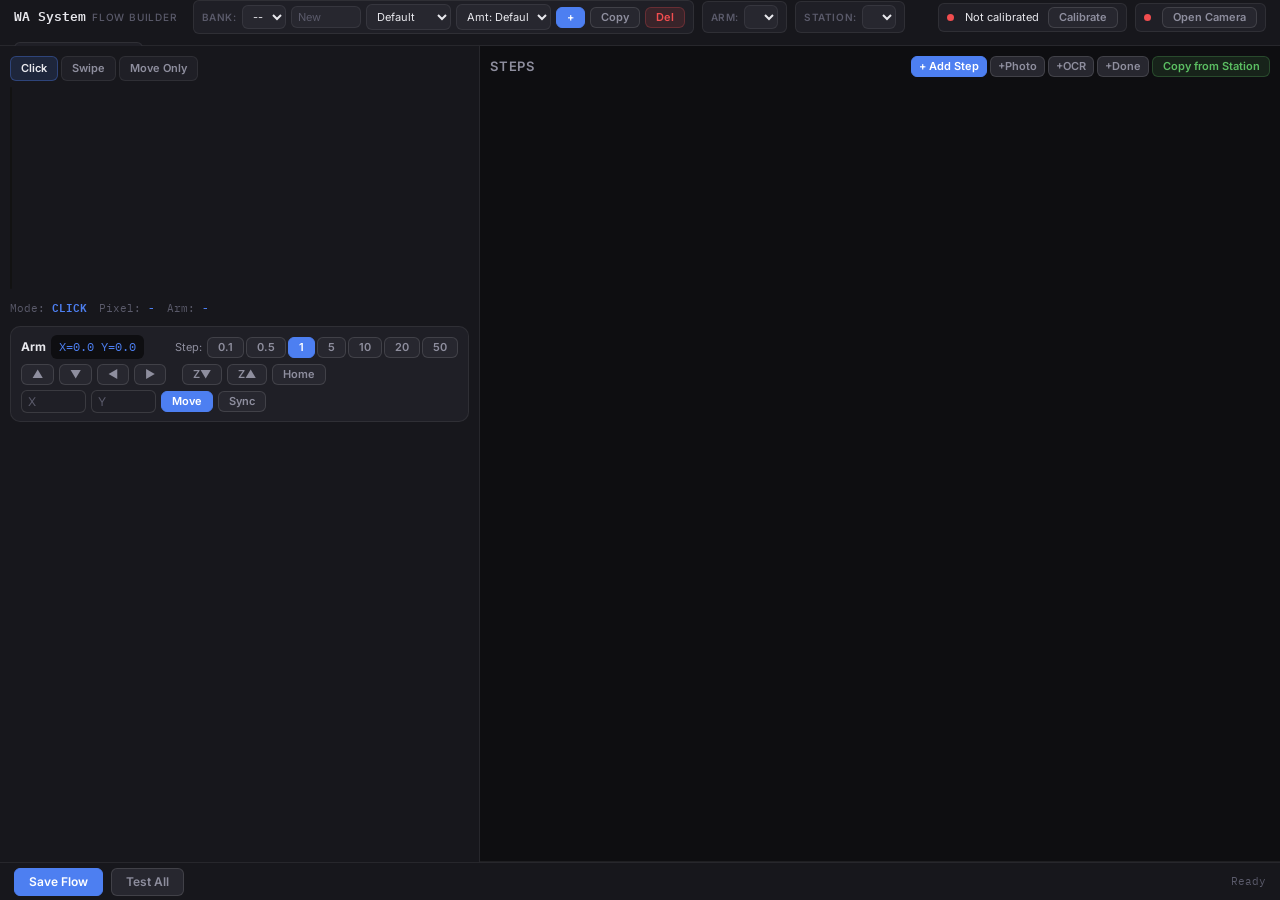
==== commit 53f7094c: "ux(recorder): preview saved ROI selections Co-authored-by: Cursor <cursoragent@cursor.com>" ====
--- a/static/recorder.html
+++ b/static/recorder.html
@@ -194,6 +194,7 @@
             display: flex;
             align-items: center;
             justify-content: space-between;
+            gap: 8px;
             margin-bottom: 8px;
         }
         .step-list-header h3 {
@@ -203,6 +204,23 @@
             color: var(--text-2);
             text-transform: uppercase;
             letter-spacing: 0.06em;
+        }
+        .step-list-actions {
+            display: flex;
+            gap: 3px;
+            flex-wrap: wrap;
+            justify-content: flex-end;
+            min-width: 0;
+            max-width: 100%;
+        }
+        .step-list-actions .btn-sm {
+            padding-left: 7px;
+            padding-right: 7px;
+            white-space: nowrap;
+        }
+        .step-list-actions .copy-station-btn {
+            min-width: 118px;
+            justify-content: center;
         }
 
         .step-item {
@@ -504,12 +522,12 @@
         <div class="step-list-area">
             <div class="step-list-header">
                 <h3>Steps <span id="step-count" style="color:var(--text2);font-weight:400;font-size:12px;"></span></h3>
-                <div style="display:flex;gap:3px;flex-wrap:wrap;">
+                <div class="step-list-actions">
                     <button class="btn btn-primary btn-sm" onclick="showAddStep()">+ Add Step</button>
                     <button class="btn btn-secondary btn-sm" onclick="addQuick('PHOTO')">+Photo</button>
                     <button class="btn btn-secondary btn-sm" onclick="addQuick('OCR_VERIFY')">+OCR</button>
                     <button class="btn btn-secondary btn-sm" onclick="addQuick('done')">+Done</button>
-                    <button class="btn btn-success btn-sm" onclick="showCopyCoords()" title="Copy coords from another station with offset">Copy from S...</button>
+                    <button class="btn btn-success btn-sm copy-station-btn" onclick="showCopyCoords()" title="Copy coords from another station with offset">Copy from Station</button>
                 </div>
             </div>
             <div id="step-list"></div>
@@ -751,6 +769,7 @@
     refs: [],
     camOn: false,
     armBusy: false,
+    armWorkerStatus: null,
     armId: null,
     allStations: [],
     maxX: null,
@@ -766,34 +785,15 @@
 async function init() {
     const arms = await API.get('/api/stations/arms');
     const armSel = document.getElementById('arm-select');
-    armSel.innerHTML = arms.map(a => `<option value="${a.id}">${a.name} (${a.com_port})</option>`).join('');
-    if (arms.length > 0) {
-        S.armId = arms[0].id;
-        S.maxX = arms[0].max_x ?? null;
-        S.maxY = arms[0].max_y ?? null;
-    }
+    armSel.innerHTML = '<option value="">-- select arm --</option>' +
+        arms.map(a => `<option value="${a.id}">${a.name} (${a.com_port})</option>`).join('');
+    armSel.value = '';
 
     S.allStations = await API.get('/api/stations/');
     loadStationsForArm();
 
     await reloadTemplates();
-
-    const arm = await API.get('/api/recorder/arm/status' + (S.armId ? '?arm_id=' + S.armId : ''));
-    if (arm.connected) {
-        S.armOn = true;
-        S.curX = arm.x || 0;
-        S.curY = arm.y || 0;
-    }
-    updateArmUI();
-
-    const cam = await API.get('/api/camera/status' + (S.armId ? '?arm_id=' + S.armId : ''));
-    if (cam.open) {
-        S.camOn = true;
-        document.getElementById('camera-feed').src = '/api/stream?arm_id=' + S.armId + '&t=' + Date.now();
-        document.getElementById('cam-dot').className = 'status-dot on';
-        document.getElementById('cam-btn').textContent = 'Close Camera';
-        document.getElementById('cam-btn').className = 'btn btn-sm btn-danger';
-    }
+    await refreshSelectedArmStatus();
 
     await checkCal();
     renderSteps();
@@ -829,8 +829,44 @@
     }
 }
 
+async function refreshSelectedArmStatus() {
+    if (!S.armId) {
+        S.armOn = false;
+        S.armWorkerStatus = null;
+        S.curX = 0; S.curY = 0;
+        S.camOn = false;
+        document.getElementById('camera-feed').src = '';
+        document.getElementById('cam-dot').className = 'status-dot off';
+        document.getElementById('cam-btn').textContent = 'Open Camera';
+        document.getElementById('cam-btn').className = 'btn btn-sm btn-secondary';
+        updateArmUI();
+        showPos();
+        return;
+    }
+
+    const arm = await API.get('/api/recorder/arm/status?arm_id=' + S.armId);
+    S.armWorkerStatus = arm.worker_status || null;
+    // `connected` can be true while a worker is busy. Recorder should only
+    // treat it as its own controllable connection when the worker is not active.
+    S.armOn = !!(arm.connected && !['idle', 'busy'].includes(S.armWorkerStatus));
+    S.curX = S.armOn ? (arm.x || 0) : 0;
+    S.curY = S.armOn ? (arm.y || 0) : 0;
+    updateArmUI();
+    showPos();
+
+    const cam = await API.get('/api/camera/status?arm_id=' + S.armId);
+    S.camOn = !!cam.open;
+    document.getElementById('cam-dot').className = 'status-dot ' + (S.camOn ? 'on' : 'off');
+    document.getElementById('cam-btn').textContent = S.camOn ? 'Close Camera' : 'Open Camera';
+    document.getElementById('cam-btn').className = S.camOn ? 'btn btn-sm btn-danger' : 'btn btn-sm btn-secondary';
+    if (S.camOn) {
+        document.getElementById('camera-feed').src = '/api/stream?arm_id=' + S.armId + '&t=' + Date.now();
+    }
+}
+
 async function onArmChange() {
-    const newArmId = parseInt(document.getElementById('arm-select').value);
+    const rawArmId = document.getElementById('arm-select').value;
+    const newArmId = rawArmId ? parseInt(rawArmId) : null;
     if (S.armOn) {
         document.getElementById('arm-select').value = S.armId;
         toast('Disconnect arm first before switching', 'error');
@@ -838,7 +874,7 @@
     }
     if (S.camOn) { await toggleCam(); }
     S.armId = newArmId;
-    const selectedArm = (await API.get('/api/stations/arms')).find(a => a.id === newArmId);
+    const selectedArm = newArmId ? (await API.get('/api/stations/arms')).find(a => a.id === newArmId) : null;
     S.maxX = selectedArm?.max_x ?? null;
     S.maxY = selectedArm?.max_y ?? null;
     loadStationsForArm();
@@ -850,11 +886,12 @@
     showPos();
     renderSteps();
     await checkCal();
-    toast('Switched to ARM ' + S.armId);
+    await refreshSelectedArmStatus();
+    if (S.armId) toast('Switched to ARM ' + S.armId);
 }
 
 async function reloadTemplates() {
-    S.templates = await API.get('/api/banks/templates?arm_id=' + S.armId);
+    S.templates = S.armId ? await API.get('/api/banks/templates?arm_id=' + S.armId) : [];
     fillBankSelect();
 }
 
@@ -1253,6 +1290,7 @@
    CAMERA TOGGLE
    ============================================================ */
 async function toggleCam() {
+    if (!S.armId) { toast('Select arm first', 'error'); return; }
     const img = document.getElementById('camera-feed');
     const dot = document.getElementById('cam-dot');
     const btn = document.getElementById('cam-btn');
@@ -1281,6 +1319,11 @@
    ============================================================ */
 async function toggleArm() {
     if (S.armBusy) return;
+    if (!S.armId) { toast('Select arm first', 'error'); return; }
+    if (!S.armOn && ['idle', 'busy'].includes(S.armWorkerStatus)) {
+        toast('Pause or set arm offline from Dashboard first', 'error');
+        return;
+    }
     const aq = S.armId ? '?arm_id=' + S.armId : '';
     const btn = document.getElementById('arm-btn');
     const wasOn = S.armOn;
@@ -1319,9 +1362,12 @@
     const dot = document.getElementById('arm-dot');
     const btn = document.getElementById('arm-btn');
     dot.className = 'status-dot ' + (S.armOn ? 'on' : 'off');
-    btn.disabled = S.armBusy;
-    btn.style.pointerEvents = S.armBusy ? 'none' : '';
-    btn.textContent = S.armBusy ? (S.armOn ? 'Disconnecting...' : 'Connecting...') : (S.armOn ? 'Disconnect' : 'Connect Arm');
+    const workerActive = !S.armOn && ['idle', 'busy'].includes(S.armWorkerStatus);
+    btn.disabled = S.armBusy || !S.armId || workerActive;
+    btn.style.pointerEvents = (S.armBusy || !S.armId || workerActive) ? 'none' : '';
+    btn.textContent = S.armBusy
+        ? (S.armOn ? 'Disconnecting...' : 'Connecting...')
+        : (!S.armId ? 'Select Arm' : (workerActive ? 'Pause arm first' : (S.armOn ? 'Disconnect' : 'Connect Arm')));
     btn.className = S.armOn ? 'btn btn-sm btn-danger' : 'btn btn-sm btn-success';
     showPos();
 }
@@ -2023,7 +2069,7 @@
                     <input id="sf-fac-roi-left" type="number" min="0" max="100" value="${cfg.roi?.left_percent ?? 0}" style="width:55px;">
                     <span style="font-size:11px;">Right:</span>
                     <input id="sf-fac-roi-right" type="number" min="0" max="100" value="${cfg.roi?.right_percent ?? 100}" style="width:55px;">
-                    <button class="btn btn-sm btn-primary" onclick="selectFieldRoi('_findclick')" type="button">Select on Photo</button>
+                    <button class="btn btn-sm btn-primary" onclick="selectFieldRoi('_findswipe')" type="button">Select on Photo</button>
                 </div>
             </div>
             <div class="form-group full">
@@ -3584,6 +3630,39 @@
 
 async function selectOcrRoi() { await selectFieldRoi('_legacy'); }
 
+function _readRoiInputs(prefix) {
+    const top = parseInt(document.getElementById(prefix + '-top')?.value);
+    const bottom = parseInt(document.getElementById(prefix + '-bottom')?.value);
+    const left = parseInt(document.getElementById(prefix + '-left')?.value);
+    const right = parseInt(document.getElementById(prefix + '-right')?.value);
+    if ([top, bottom, left, right].some(v => isNaN(v))) return null;
+    if (top === 0 && bottom === 100 && left === 0 && right === 100) return null;
+    return { top_percent: top, bottom_percent: bottom, left_percent: left, right_percent: right };
+}
+
+function getCurrentRoiForField(fieldName) {
+    if (fieldName === '_legacy') return _readRoiInputs('sf-ocr-roi');
+    if (fieldName === '_checkscreen') return _readRoiInputs('sf-roi');
+    if (fieldName === '_findclick' || fieldName === '_findswipe') return _readRoiInputs('sf-fac-roi');
+    return _readRoiInputs('sf-froi-' + fieldName);
+}
+
+function drawRoiBox(ctx, canvas, img, roi) {
+    ctx.drawImage(img, 0, 0, canvas.width, canvas.height);
+    if (!roi) return;
+    const x1 = Math.max(0, Math.min(canvas.width, roi.left_percent / 100 * canvas.width));
+    const y1 = Math.max(0, Math.min(canvas.height, roi.top_percent / 100 * canvas.height));
+    const x2 = Math.max(0, Math.min(canvas.width, roi.right_percent / 100 * canvas.width));
+    const y2 = Math.max(0, Math.min(canvas.height, roi.bottom_percent / 100 * canvas.height));
+    ctx.fillStyle = 'rgba(233,69,96,0.2)';
+    ctx.fillRect(x1, y1, x2 - x1, y2 - y1);
+    ctx.strokeStyle = '#e94560';
+    ctx.lineWidth = 2;
+    ctx.setLineDash([5, 3]);
+    ctx.strokeRect(x1, y1, x2 - x1, y2 - y1);
+    ctx.setLineDash([]);
+}
+
 async function selectFieldRoi(fieldName) {
     if (!S.armOn) { toast('Connect arm first', 'error'); return; }
 
@@ -3598,10 +3677,13 @@
             const scale = maxW / img.width;
             canvas.width = img.width * scale;
             canvas.height = img.height * scale;
-            ctx.drawImage(img, 0, 0, canvas.width, canvas.height);
 
             const label = fieldName === '_legacy' ? 'OCR Region' : fieldName.replace(/_/g, ' ');
-            document.getElementById('roi-info').textContent = 'Draw rectangle for: ' + label;
+            const existingRoi = getCurrentRoiForField(fieldName);
+            drawRoiBox(ctx, canvas, img, existingRoi);
+            document.getElementById('roi-info').textContent = existingRoi
+                ? 'Existing ' + label + ': ' + existingRoi.top_percent + '-' + existingRoi.bottom_percent + '% / ' + existingRoi.left_percent + '-' + existingRoi.right_percent + '%'
+                : 'Draw rectangle for: ' + label;
             modal.classList.add('active');
             let startX, startY, dragging = false;
 
@@ -3616,7 +3698,7 @@
                 const rect = canvas.getBoundingClientRect();
                 const curX = e.clientX - rect.left;
                 const curY = e.clientY - rect.top;
-                ctx.drawImage(img, 0, 0, canvas.width, canvas.height);
+                drawRoiBox(ctx, canvas, img, null);
                 ctx.strokeStyle = '#e94560';
                 ctx.lineWidth = 2;
                 ctx.setLineDash([5, 3]);
@@ -3664,12 +3746,10 @@
                     if (disp) disp.textContent = topPct + '-' + bottomPct + '% / ' + leftPct + '-' + rightPct + '%';
                 }
 
-                ctx.drawImage(img, 0, 0, canvas.width, canvas.height);
-                ctx.fillStyle = 'rgba(233,69,96,0.2)';
-                ctx.fillRect(x1, y1, x2 - x1, y2 - y1);
-                ctx.strokeStyle = '#e94560';
-                ctx.lineWidth = 2;
-                ctx.strokeRect(x1, y1, x2 - x1, y2 - y1);
+                drawRoiBox(ctx, canvas, img, {
+                    top_percent: topPct, bottom_percent: bottomPct,
+                    left_percent: leftPct, right_percent: rightPct,
+                });
 
                 document.getElementById('roi-info').textContent =
                     label + ': ' + topPct + '-' + bottomPct + '% / ' + leftPct + '-' + rightPct + '%';
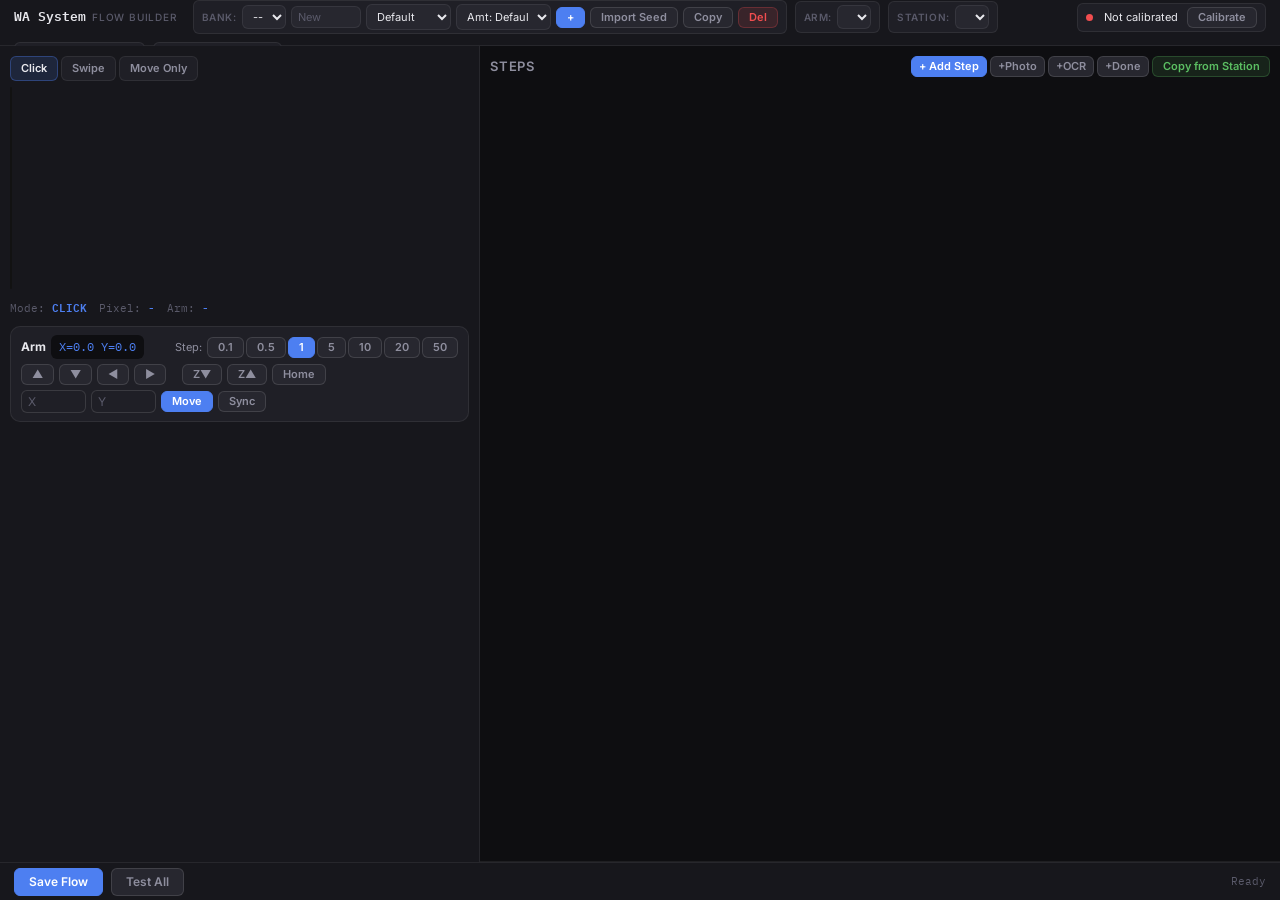
==== commit 72857c68: "feat(builder): one-click import of flow & bank-mapping seeds Add a /api/seeds router that discovers " ====
--- a/static/recorder.html
+++ b/static/recorder.html
@@ -425,6 +425,7 @@
             <option value="always_decimal">Amt: .00</option>
         </select>
         <button class="btn btn-sm btn-primary" onclick="createBank()" title="Create new bank template">+</button>
+        <button class="btn btn-sm btn-secondary" onclick="importSeed()" title="Import a ready-made flow from a seed file for the selected arm">Import Seed</button>
         <button class="btn btn-sm btn-secondary" onclick="copyFlow()" title="Copy flow to another arm or transfer type">Copy</button>
         <button class="btn btn-sm btn-danger" onclick="deleteFlow()" title="Delete current flow">Del</button>
     </div>
@@ -3552,6 +3553,33 @@
     }
 }
 
+async function importSeed() {
+    if (!S.armId) { toast('Select an arm first', 'error'); return; }
+    const seeds = await API.get('/api/seeds/flows');
+    const list = (Array.isArray(seeds) ? seeds : []).map(s => s.code);
+    if (!list.length) { toast('No flow seeds found in db/', 'error'); return; }
+    const choice = prompt(
+        'Import flow seed for ARM ' + S.armId + '\n\n' +
+        'Available: ' + list.join(', ') + '\n\n' +
+        'Note: this REPLACES the existing flow for that bank on this arm.\n' +
+        'Coordinates are kept (matched by name).\n\n' +
+        'Enter bank code:'
+    );
+    if (!choice) return;
+    const code = choice.trim().toUpperCase();
+    if (!list.includes(code)) { toast('Unknown seed: ' + code, 'error'); return; }
+    setStatus('Importing ' + code + ' ...');
+    const r = await API.post('/api/seeds/flows/apply', { seed: code, arm_id: S.armId });
+    if (r.success) {
+        toast(r.message || ('Imported ' + code));
+        await reloadTemplates();
+        setStatus('Imported ' + code + ' - select it in the Bank dropdown.');
+    } else {
+        toast(r.error || 'Import failed', 'error');
+        setStatus('Import failed');
+    }
+}
+
 async function deleteFlow() {
     if (!S.tplId) { toast('No flow selected', 'error'); return; }
     if (!confirm(`Delete flow "${S.bank}"?\nThis removes the template and all its steps.`)) return;
@@ -3627,6 +3655,7 @@
    OCR ROI VISUAL SELECTOR
    ============================================================ */
 let _roiSnapshot = null;
+let _roiSnapshotVision = false;
 
 async function selectOcrRoi() { await selectFieldRoi('_legacy'); }
 
@@ -3759,15 +3788,16 @@
         img.src = imgSrc;
     };
 
-    if (_roiSnapshot) {
+    if (_roiSnapshot && _roiSnapshotVision) {
         showModal(_roiSnapshot);
         return;
     }
 
-    toast('Capturing photo...', 'info');
-    const r = await API.post('/api/opencv/snapshot', { arm_id: getArmId() });
+    toast('Capturing high-res photo...', 'info');
+    const r = await API.post('/api/opencv/snapshot', { arm_id: getArmId(), vision: true });
     if (r.error) { toast(r.error, 'error'); return; }
     _roiSnapshot = 'data:image/jpeg;base64,' + r.image;
+    _roiSnapshotVision = true;
     showModal(_roiSnapshot);
 }
 
@@ -3802,7 +3832,7 @@
 
     // Capture a snapshot for cropping.
     toast('Capturing photo...', 'info');
-    const snap = await API.post('/api/opencv/snapshot', { arm_id: getArmId() });
+    const snap = await API.post('/api/opencv/snapshot', { arm_id: getArmId(), vision: true });
     if (snap.error) { toast(snap.error, 'error'); return; }
     const imgSrc = 'data:image/jpeg;base64,' + snap.image;
 
@@ -3865,6 +3895,7 @@
                 bank_code: S.bank,
                 name: name.trim(),
                 arm_id: getArmId(),
+                image_b64: snap.image,
                 rect: { x: fx, y: fy, w: fw, h: fh },
             });
             if (r.error) { toast('Capture failed: ' + r.error, 'error'); return; }
@@ -4207,6 +4238,7 @@
 
     let html = `<div style="margin-bottom:10px;">
         <button class="btn btn-primary btn-sm" onclick="showAddMapping()">+ Add Mapping</button>
+        <button class="btn btn-secondary btn-sm" onclick="importMappingSeed()" title="Import bank name mappings from a seed file">Import Seed</button>
     </div><div id="mp-add-form"></div>`;
 
     for (const [from, list] of Object.entries(grouped).sort()) {
@@ -4245,6 +4277,24 @@
             <button class="btn btn-primary btn-sm" onclick="addMapping()">Add</button>
             <button class="btn btn-secondary btn-sm" onclick="document.getElementById('mp-add-form').innerHTML=''">Cancel</button>
         </div>`;
+}
+
+async function importMappingSeed() {
+    const seeds = await API.get('/api/seeds/mappings');
+    const list = (Array.isArray(seeds) ? seeds : []).map(s => s.code);
+    if (!list.length) { toast('No mapping seeds found in db/', 'error'); return; }
+    const choice = prompt(
+        'Import bank name mapping seed\n\n' +
+        'Available: ' + list.join(', ') + '\n\n' +
+        'Note: this REPLACES all existing mappings for that from-bank.\n\n' +
+        'Enter from-bank code:'
+    );
+    if (!choice) return;
+    const code = choice.trim().toUpperCase();
+    if (!list.includes(code)) { toast('Unknown seed: ' + code, 'error'); return; }
+    const r = await API.post('/api/seeds/mappings/apply', { seed: code });
+    if (r.success) { toast(r.message || ('Imported ' + code + ' mappings')); loadMappings(); }
+    else toast(r.error || 'Import failed', 'error');
 }
 
 async function addMapping() {
